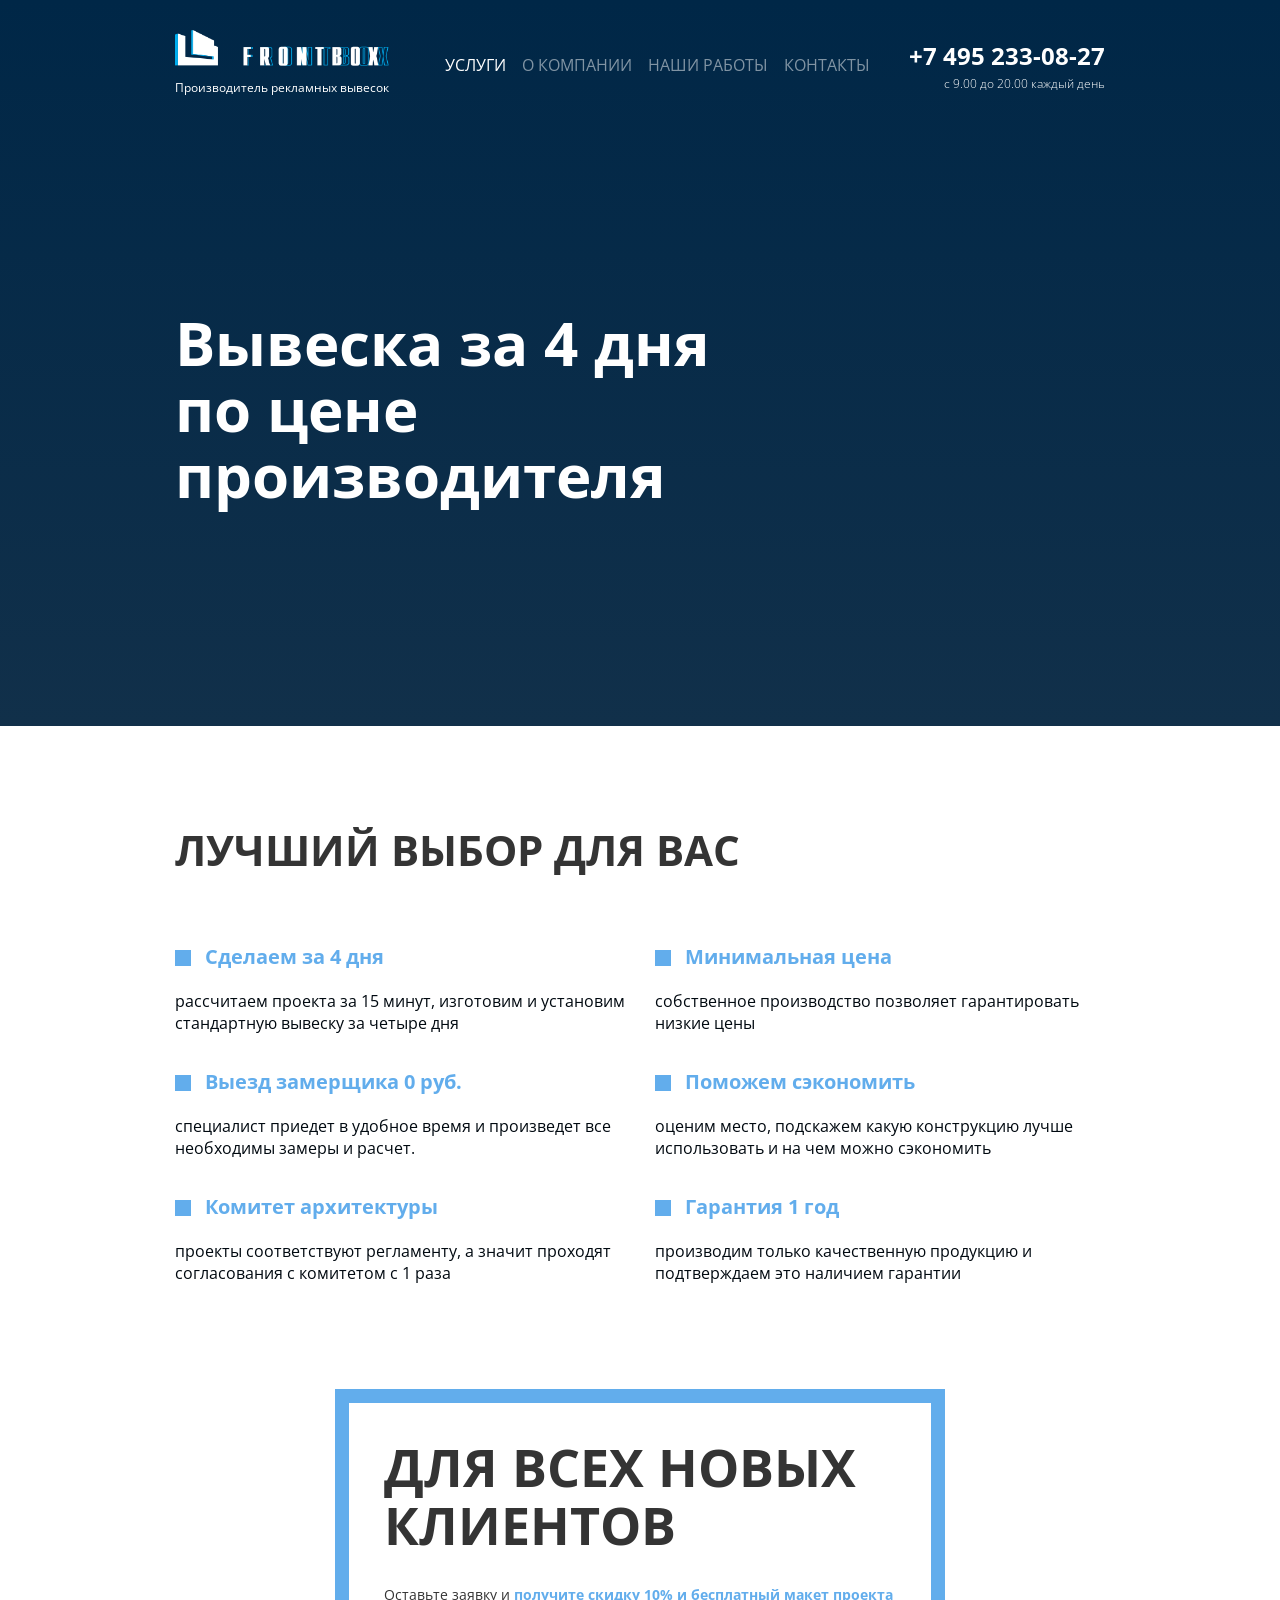
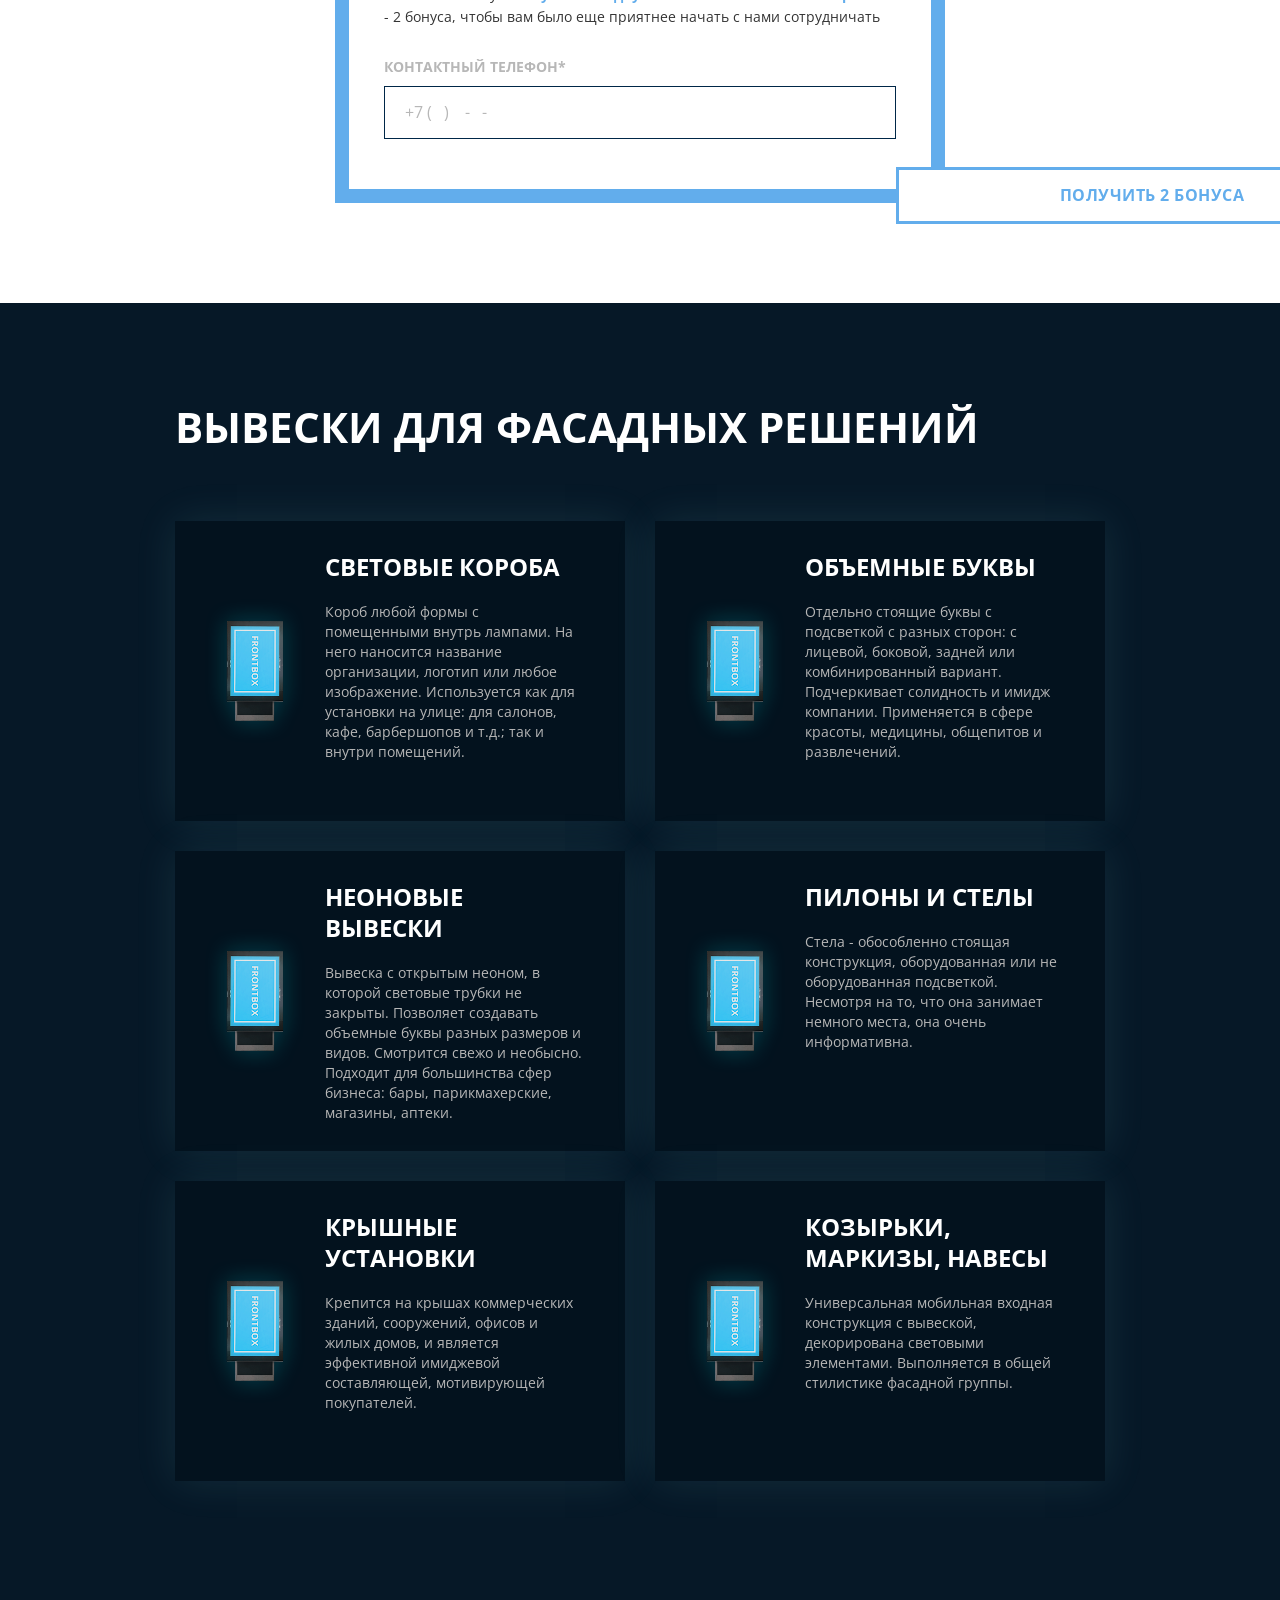
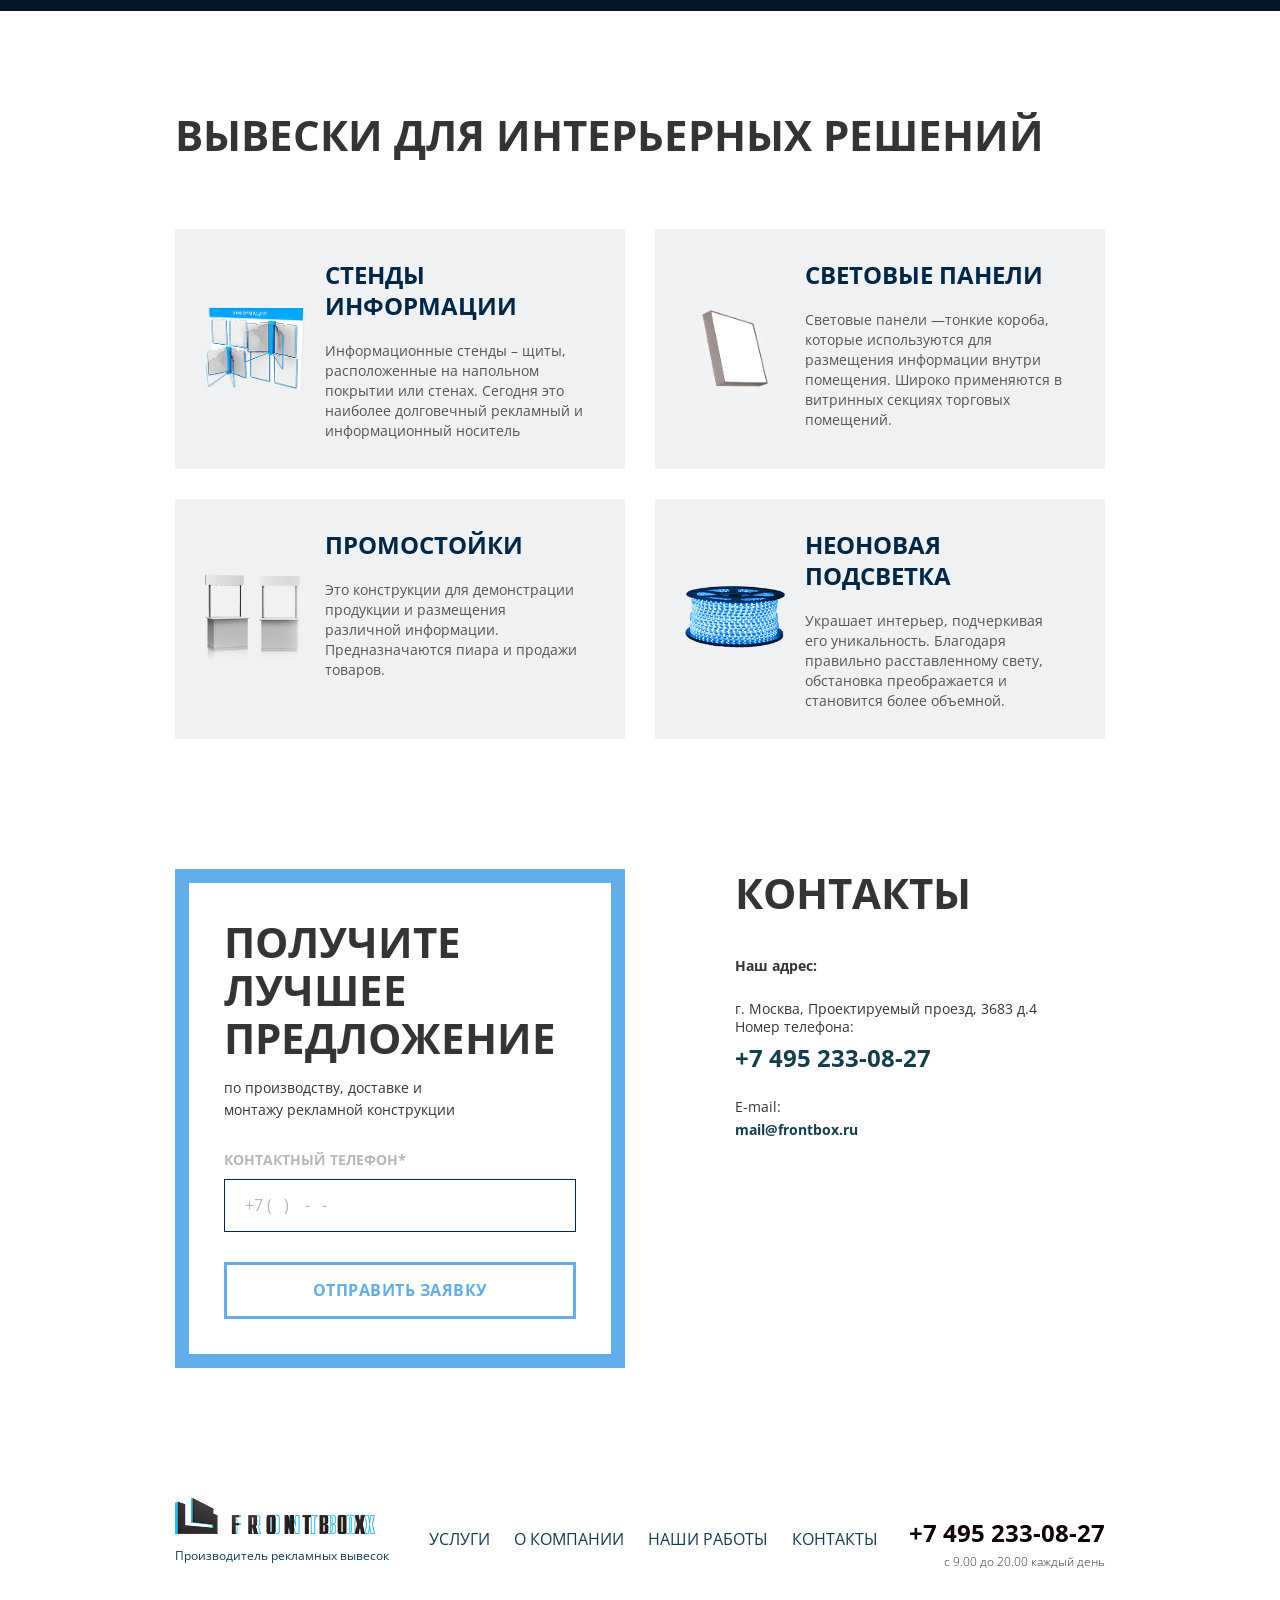
==== public/index.html @ 61e9df6b "adaptive index page" ====
<html lang="ru" dir="ltr">
  <head>
    <meta charset="UTF-8"/>
    <meta name="viewport" content="width=device-width, initial-scale=1.0"/>
    <meta http-equiv="X-UA-Compatible" content="ie=edge"/>
    <title>Frontbox</title>
    <link href="./css/style.min.css" rel="stylesheet"/>
  </head>
  <body class="index">
    <script src="./js/jquery.min.js"></script>
    <script src="./js/util.js"></script>
    <script src="./js/collapse.js"></script>
    <script src="./js/app.min.js"></script>
    <header class="header">
      <div class="container">
        <nav class="navbar navbar-expand-lg navbar-dark"><a class="navbar-brand" href="#">Производитель рекламных вывесок</a>
          <button class="navbar-toggler" type="button" data-toggle="collapse" data-target="#navbarSupportedContent" aria-controls="navbarSupportedContent" aria-expanded="false" aria-label="">
            <svg version="1.1" id="navbar" x="0px" y="0px" viewBox="0 0 512 512" style="enable-background:new 0 0 512 512;" xml:space="preserve">
              <g>
                <g>
                  <path d="M491.318,235.318H20.682C9.26,235.318,0,244.577,0,256s9.26,20.682,20.682,20.682h470.636c11.423,0,20.682-9.259,20.682-20.682C512,244.578,502.741,235.318,491.318,235.318z"></path>
                </g>
              </g>
              <g>
                <g>
                  <path d="M491.318,78.439H20.682C9.26,78.439,0,87.699,0,99.121c0,11.422,9.26,20.682,20.682,20.682h470.636c11.423,0,20.682-9.26,20.682-20.682C512,87.699,502.741,78.439,491.318,78.439z"></path>
                </g>
              </g>
              <g>
                <g>
                  <path d="M491.318,392.197H20.682C9.26,392.197,0,401.456,0,412.879s9.26,20.682,20.682,20.682h470.636c11.423,0,20.682-9.259,20.682-20.682S502.741,392.197,491.318,392.197z"></path>
                </g>
              </g>
            </svg>
          </button>
          <div class="collapse navbar-collapse" id="navbarSupportedContent">
            <ul class="navbar-nav m-auto">
              <li class="nav-item active"><a class="nav-link" href="#">Услуги</a></li>
              <li class="nav-item"><a class="nav-link" href="#">О компании</a></li>
              <li class="nav-item"><a class="nav-link" href="#">Наши работы</a></li>
              <li class="nav-item"><a class="nav-link" href="#">Контакты</a></li>
            </ul>
          </div>
          <div class="header__contact"><a class="phone" href="tel:+7 495 233-08-27">+7 495 233-08-27</a>
            <p class="phone-offer">с 9.00 до 20.00 каждый день</p>
          </div>
        </nav>
      </div>
    </header>
    <section class="content content_heading">
      <div class="container">
        <div class="row">
          <div class="col-xl-7 col-lg-8">
            <h1 class="heading heading_xl">Вывеска за 4 дня по&nbsp;цене производителя</h1>
          </div>
        </div>
      </div>
    </section>
    <section class="content">
      <div class="container">
        <div class="row justify-content-xl-between justify-content-lg-center">
          <div class="col-xl-7 margin-bottom margin-bottom-xl-none">
            <div class="row">
              <h2 class="heading heading_md text-uppercase col-xl-7 margin-bottom">Лучший выбор для вас</h2>
            </div>
            <div class="list row">
              <div class="list__item col-xl-6 col-md-6">
                <div class="list__title">Сделаем за 4 дня</div>
                <div class="list__offer">рассчитаем проекта за 15 минут, изготовим и установим стандартную вывеску за четыре дня</div>
              </div>
              <div class="list__item col-xl-6 col-md-6">
                <div class="list__title">Минимальная цена</div>
                <div class="list__offer">собственное производство позволяет гарантировать низкие цены</div>
              </div>
              <div class="list__item col-xl-6 col-md-6">
                <div class="list__title">Выезд замерщика 0 руб.</div>
                <div class="list__offer">специалист приедет в удобное время и произведет все необходимы замеры и расчет.</div>
              </div>
              <div class="list__item col-xl-6 col-md-6">
                <div class="list__title">Поможем сэкономить</div>
                <div class="list__offer">оценим место, подскажем какую конструкцию лучше использовать и на чем можно сэкономить</div>
              </div>
              <div class="list__item col-xl-6 col-md-6">
                <div class="list__title">Комитет архитектуры</div>
                <div class="list__offer">проекты соответствуют регламенту, а значит проходят согласования с комитетом с 1 раза</div>
              </div>
              <div class="list__item col-xl-6 col-md-6">
                <div class="list__title">Гарантия 1 год</div>
                <div class="list__offer">производим только качественную продукцию и подтверждаем это наличием гарантии</div>
              </div>
            </div>
          </div>
          <div class="col-xl-4 col-lg-8">
            <div class="form-content form-content_border form-content_btn-out">
              <div class="heading heading_lg text-uppercase">Для всех новых клиентов</div>
              <div class="offer offer_column small">Оставьте заявку и <span class="text-lightblue text-bold">получите скидку 10% и бесплатный макет проекта </span>- 2 бонуса, чтобы вам было еще приятнее начать с нами сотрудничать</div>
              <form class="form form_column" action="">
                <div class="form__label">Контактный телефон*</div>
                <input class="form__input" type="tel" placeholder="+7 (   )    -   -  "/>
                <button class="btn btn_border" type="submit">Получить 2 бонуса</button>
              </form>
            </div>
          </div>
        </div>
      </div>
    </section>
    <section class="content bg-dark">
      <div class="container">
        <h2 class="heading heading_md text-uppercase margin-bottom">Вывески для фасадных решений</h2>
        <div class="row">
          <div class="col-xl-6 col-lg-6 col-md-12 col-sm-6">
            <div class="service">
              <div class="service__title">СВЕТОВЫЕ КОРОБА</div>
              <div class="service__offer">Короб любой формы с помещенными внутрь лампами. На него наносится название организации, логотип или любое изображение. Используется как для установки на улице: для салонов, кафе, барбершопов и т.д.; так и внутри помещений.</div>
            </div>
          </div>
          <div class="col-xl-6 col-lg-6 col-md-12 col-sm-6">
            <div class="service">
              <div class="service__title">ОБЪЕМНЫЕ БУКВЫ</div>
              <div class="service__offer">Отдельно стоящие буквы с подсветкой с разных сторон: с лицевой, боковой, задней или комбинированный вариант. Подчеркивает солидность и имидж компании. Применяется в сфере красоты, медицины, общепитов и развлечений.</div>
            </div>
          </div>
          <div class="col-xl-6 col-lg-6 col-md-12 col-sm-6">
            <div class="service">
              <div class="service__title">НЕОНОВЫЕ ВЫВЕСКИ</div>
              <div class="service__offer">Вывеска с открытым неоном, в которой световые трубки не закрыты. Позволяет создавать объемные буквы разных размеров и видов.  Смотрится свежо и необысно. Подходит для большинства сфер бизнеса: бары, парикмахерские, магазины, аптеки.</div>
            </div>
          </div>
          <div class="col-xl-6 col-lg-6 col-md-12 col-sm-6">
            <div class="service">
              <div class="service__title">ПИЛОНЫ И СТЕЛЫ</div>
              <div class="service__offer">Стела - обособленно стоящая конструкция, оборудованная или не оборудованная подсветкой. Несмотря на то, что она занимает немного места, она очень информативна.</div>
            </div>
          </div>
          <div class="col-xl-6 col-lg-6 col-md-12 col-sm-6">
            <div class="service margin-bottom-xl-none">
              <div class="service__title">КРЫШНЫЕ УСТАНОВКИ</div>
              <div class="service__offer">Крепится на крышах коммерческих зданий, сооружений, офисов и жилых домов, и является эффективной имиджевой составляющей, мотивирующей покупателей.</div>
            </div>
          </div>
          <div class="col-xl-6 col-lg-6 col-md-12 col-sm-6">
            <div class="service last">
              <div class="service__title">КОЗЫРЬКИ, МАРКИЗЫ, НАВЕСЫ</div>
              <div class="service__offer">Универсальная мобильная входная конструкция с вывеской, декорирована световыми элементами. Выполняется в общей стилистике фасадной группы.</div>
            </div>
          </div>
        </div>
      </div>
    </section>
    <section class="content">
      <div class="container">
        <h2 class="heading heading_md text-uppercase margin-bottom">Вывески для интерьерных решений</h2>
        <div class="row">
          <div class="col-xl-6 col-lg-6 col-md-12 col-sm-6">
            <div class="service service_stend">
              <div class="service__title">СТЕНДЫ ИНФОРМАЦИИ</div>
              <div class="service__offer">Информационные стенды – щиты, расположенные на напольном покрытии или стенах. Сегодня это наиболее долговечный рекламный и информационный носитель</div>
            </div>
          </div>
          <div class="col-xl-6 col-lg-6 col-md-12 col-sm-6">
            <div class="service service_panel">
              <div class="service__title">СВЕТОВЫЕ ПАНЕЛИ</div>
              <div class="service__offer">Световые панели —тонкие короба, которые используются для размещения информации внутри помещения. Широко применяются в витринных секциях торговых помещений.</div>
            </div>
          </div>
          <div class="col-xl-6 col-lg-6 col-md-12 col-sm-6">
            <div class="service service_promo margin-bottom-xl-none">
              <div class="service__title">ПРОМОСТОЙКИ</div>
              <div class="service__offer">Это конструкции для демонстрации продукции и размещения различной информации. Предназначаются пиара и продажи товаров.</div>
            </div>
          </div>
          <div class="col-xl-6 col-lg-6 col-md-12 col-sm-6">
            <div class="service service_led last">
              <div class="service__title">НЕОНОВАЯ ПОДСВЕТКА</div>
              <div class="service__offer">Украшает интерьер, подчеркивая его уникальность. Благодаря правильно расставленному свету, обстановка преображается и становится более объемной.</div>
            </div>
          </div>
        </div>
      </div>
    </section>
    <section class="content contact">
      <div class="container">
        <div class="row justify-content-between">
          <div class="col-xl-7 col-lg-6">
            <div class="form-content form-content_border form-content_size">
              <div class="row align-items-center justify-content-between">
                <div class="col-xl-6">
                  <div class="heading heading_md text-uppercase">Получите лучшее предложение</div>
                  <div class="offer offer_row small">по производству, доставке и монтажу рекламной конcтрукции</div>
                </div>
                <div class="col-xl-5">
                  <form class="form form_row" action="">
                    <div class="form__label">Контактный телефон*</div>
                    <input class="form__input" type="tel" placeholder="+7 (   )    -   -  "/>
                    <button class="btn btn_border" type="submit">отправить заявку</button>
                  </form>
                </div>
              </div>
            </div>
          </div>
          <div class="col-xl-4 col-lg-5">
            <p class="heading heading_md text-uppercase">Контакты</p>
            <div class="address"> 
              <div class="address__title text-bold">Наш адрес:</div>
              <div class="address__place">г. Москва, Проектируемый проезд, 3683 д.4</div>
              <div class="address__title">Номер телефона:</div><a class="address__phone" href="tel:+7 495 233-08-27">+7 495 233-08-27</a>
              <div class="address__title">E-mail:</div><a class="address__mail" href="mailto:mail@frontbox.ru">mail@frontbox.ru</a>
            </div>
          </div>
        </div>
      </div>
    </section>
    <footer class="footer">
      <div class="container">
        <nav class="navbar"><a class="navbar-brand" href="#">Производитель рекламных вывесок</a>
          <ul class="navbar-nav">
            <li class="nav-item active"><a class="nav-link" href="#">Услуги</a></li>
            <li class="nav-item"><a class="nav-link" href="#">О компании</a></li>
            <li class="nav-item"><a class="nav-link" href="#">Наши работы</a></li>
            <li class="nav-item"><a class="nav-link" href="#">Контакты</a></li>
          </ul>
          <div class="my-2 my-lg-0"><a class="phone" href="tel:+7 495 233-08-27">+7 495 233-08-27</a>
            <p class="phone-offer">с 9.00 до 20.00 каждый день</p>
          </div>
        </nav>
      </div>
    </footer>
  </body>
</html>
---- public/css/style.min.css ----
@import url(https://fonts.googleapis.com/css?family=Open+Sans:300,400,600,700,800&Exo+2:100,300,400,500,700&subset=cyrillic);.flex-column,.flex-row{-webkit-box-orient:horizontal!important;-webkit-box-direction:normal!important;-ms-flex-direction:row!important;flex-direction:row!important}.flex-column{-webkit-box-orient:vertical!important;-ms-flex-direction:column!important;flex-direction:column!important}.flex-column-reverse,.flex-row-reverse{-webkit-box-orient:horizontal!important;-webkit-box-direction:reverse!important;-ms-flex-direction:row-reverse!important;flex-direction:row-reverse!important}.flex-column-reverse{-webkit-box-orient:vertical!important;-ms-flex-direction:column-reverse!important;flex-direction:column-reverse!important}.flex-wrap{-ms-flex-wrap:wrap!important;flex-wrap:wrap!important}.flex-nowrap{-ms-flex-wrap:nowrap!important;flex-wrap:nowrap!important}.flex-wrap-reverse{-ms-flex-wrap:wrap-reverse!important;flex-wrap:wrap-reverse!important}.flex-fill{-webkit-box-flex:1!important;-ms-flex:1 1 auto!important;flex:1 1 auto!important}.flex-grow-0{-webkit-box-flex:0!important;-ms-flex-positive:0!important;flex-grow:0!important}.flex-grow-1{-webkit-box-flex:1!important;-ms-flex-positive:1!important;flex-grow:1!important}.flex-shrink-0{-ms-flex-negative:0!important;flex-shrink:0!important}.flex-shrink-1{-ms-flex-negative:1!important;flex-shrink:1!important}.justify-content-start{-webkit-box-pack:start!important;-ms-flex-pack:start!important;justify-content:flex-start!important}.justify-content-end{-webkit-box-pack:end!important;-ms-flex-pack:end!important;justify-content:flex-end!important}.justify-content-center{-webkit-box-pack:center!important;-ms-flex-pack:center!important;justify-content:center!important}.justify-content-between{-webkit-box-pack:justify!important;-ms-flex-pack:justify!important;justify-content:space-between!important}.justify-content-around{-ms-flex-pack:distribute!important;justify-content:space-around!important}.align-items-start{-webkit-box-align:start!important;-ms-flex-align:start!important;align-items:flex-start!important}.align-items-end{-webkit-box-align:end!important;-ms-flex-align:end!important;align-items:flex-end!important}.align-items-center{-webkit-box-align:center!important;-ms-flex-align:center!important;align-items:center!important}.align-items-baseline{-webkit-box-align:baseline!important;-ms-flex-align:baseline!important;align-items:baseline!important}.align-items-stretch{-webkit-box-align:stretch!important;-ms-flex-align:stretch!important;align-items:stretch!important}.align-content-start{-ms-flex-line-pack:start!important;align-content:flex-start!important}.align-content-end{-ms-flex-line-pack:end!important;align-content:flex-end!important}.align-content-center{-ms-flex-line-pack:center!important;align-content:center!important}.align-content-between{-ms-flex-line-pack:justify!important;align-content:space-between!important}.align-content-around{-ms-flex-line-pack:distribute!important;align-content:space-around!important}.align-content-stretch{-ms-flex-line-pack:stretch!important;align-content:stretch!important}.align-self-auto{-ms-flex-item-align:auto!important;align-self:auto!important}.align-self-start{-ms-flex-item-align:start!important;align-self:flex-start!important}.align-self-end{-ms-flex-item-align:end!important;align-self:flex-end!important}.align-self-center{-ms-flex-item-align:center!important;align-self:center!important}.align-self-baseline{-ms-flex-item-align:baseline!important;align-self:baseline!important}.align-self-stretch{-ms-flex-item-align:stretch!important;align-self:stretch!important}@media (min-width:576px){.flex-sm-column,.flex-sm-row{-webkit-box-orient:horizontal!important;-webkit-box-direction:normal!important;-ms-flex-direction:row!important;flex-direction:row!important}.flex-sm-column{-webkit-box-orient:vertical!important;-ms-flex-direction:column!important;flex-direction:column!important}.flex-sm-column-reverse,.flex-sm-row-reverse{-webkit-box-orient:horizontal!important;-webkit-box-direction:reverse!important;-ms-flex-direction:row-reverse!important;flex-direction:row-reverse!important}.flex-sm-column-reverse{-webkit-box-orient:vertical!important;-ms-flex-direction:column-reverse!important;flex-direction:column-reverse!important}.flex-sm-wrap{-ms-flex-wrap:wrap!important;flex-wrap:wrap!important}.flex-sm-nowrap{-ms-flex-wrap:nowrap!important;flex-wrap:nowrap!important}.flex-sm-wrap-reverse{-ms-flex-wrap:wrap-reverse!important;flex-wrap:wrap-reverse!important}.flex-sm-fill{-webkit-box-flex:1!important;-ms-flex:1 1 auto!important;flex:1 1 auto!important}.flex-sm-grow-0{-webkit-box-flex:0!important;-ms-flex-positive:0!important;flex-grow:0!important}.flex-sm-grow-1{-webkit-box-flex:1!important;-ms-flex-positive:1!important;flex-grow:1!important}.flex-sm-shrink-0{-ms-flex-negative:0!important;flex-shrink:0!important}.flex-sm-shrink-1{-ms-flex-negative:1!important;flex-shrink:1!important}.justify-content-sm-start{-webkit-box-pack:start!important;-ms-flex-pack:start!important;justify-content:flex-start!important}.justify-content-sm-end{-webkit-box-pack:end!important;-ms-flex-pack:end!important;justify-content:flex-end!important}.justify-content-sm-center{-webkit-box-pack:center!important;-ms-flex-pack:center!important;justify-content:center!important}.justify-content-sm-between{-webkit-box-pack:justify!important;-ms-flex-pack:justify!important;justify-content:space-between!important}.justify-content-sm-around{-ms-flex-pack:distribute!important;justify-content:space-around!important}.align-items-sm-start{-webkit-box-align:start!important;-ms-flex-align:start!important;align-items:flex-start!important}.align-items-sm-end{-webkit-box-align:end!important;-ms-flex-align:end!important;align-items:flex-end!important}.align-items-sm-center{-webkit-box-align:center!important;-ms-flex-align:center!important;align-items:center!important}.align-items-sm-baseline{-webkit-box-align:baseline!important;-ms-flex-align:baseline!important;align-items:baseline!important}.align-items-sm-stretch{-webkit-box-align:stretch!important;-ms-flex-align:stretch!important;align-items:stretch!important}.align-content-sm-start{-ms-flex-line-pack:start!important;align-content:flex-start!important}.align-content-sm-end{-ms-flex-line-pack:end!important;align-content:flex-end!important}.align-content-sm-center{-ms-flex-line-pack:center!important;align-content:center!important}.align-content-sm-between{-ms-flex-line-pack:justify!important;align-content:space-between!important}.align-content-sm-around{-ms-flex-line-pack:distribute!important;align-content:space-around!important}.align-content-sm-stretch{-ms-flex-line-pack:stretch!important;align-content:stretch!important}.align-self-sm-auto{-ms-flex-item-align:auto!important;align-self:auto!important}.align-self-sm-start{-ms-flex-item-align:start!important;align-self:flex-start!important}.align-self-sm-end{-ms-flex-item-align:end!important;align-self:flex-end!important}.align-self-sm-center{-ms-flex-item-align:center!important;align-self:center!important}.align-self-sm-baseline{-ms-flex-item-align:baseline!important;align-self:baseline!important}.align-self-sm-stretch{-ms-flex-item-align:stretch!important;align-self:stretch!important}}@media (min-width:768px){.flex-md-column,.flex-md-row{-webkit-box-orient:horizontal!important;-webkit-box-direction:normal!important;-ms-flex-direction:row!important;flex-direction:row!important}.flex-md-column{-webkit-box-orient:vertical!important;-ms-flex-direction:column!important;flex-direction:column!important}.flex-md-column-reverse,.flex-md-row-reverse{-webkit-box-orient:horizontal!important;-webkit-box-direction:reverse!important;-ms-flex-direction:row-reverse!important;flex-direction:row-reverse!important}.flex-md-column-reverse{-webkit-box-orient:vertical!important;-ms-flex-direction:column-reverse!important;flex-direction:column-reverse!important}.flex-md-wrap{-ms-flex-wrap:wrap!important;flex-wrap:wrap!important}.flex-md-nowrap{-ms-flex-wrap:nowrap!important;flex-wrap:nowrap!important}.flex-md-wrap-reverse{-ms-flex-wrap:wrap-reverse!important;flex-wrap:wrap-reverse!important}.flex-md-fill{-webkit-box-flex:1!important;-ms-flex:1 1 auto!important;flex:1 1 auto!important}.flex-md-grow-0{-webkit-box-flex:0!important;-ms-flex-positive:0!important;flex-grow:0!important}.flex-md-grow-1{-webkit-box-flex:1!important;-ms-flex-positive:1!important;flex-grow:1!important}.flex-md-shrink-0{-ms-flex-negative:0!important;flex-shrink:0!important}.flex-md-shrink-1{-ms-flex-negative:1!important;flex-shrink:1!important}.justify-content-md-start{-webkit-box-pack:start!important;-ms-flex-pack:start!important;justify-content:flex-start!important}.justify-content-md-end{-webkit-box-pack:end!important;-ms-flex-pack:end!important;justify-content:flex-end!important}.justify-content-md-center{-webkit-box-pack:center!important;-ms-flex-pack:center!important;justify-content:center!important}.justify-content-md-between{-webkit-box-pack:justify!important;-ms-flex-pack:justify!important;justify-content:space-between!important}.justify-content-md-around{-ms-flex-pack:distribute!important;justify-content:space-around!important}.align-items-md-start{-webkit-box-align:start!important;-ms-flex-align:start!important;align-items:flex-start!important}.align-items-md-end{-webkit-box-align:end!important;-ms-flex-align:end!important;align-items:flex-end!important}.align-items-md-center{-webkit-box-align:center!important;-ms-flex-align:center!important;align-items:center!important}.align-items-md-baseline{-webkit-box-align:baseline!important;-ms-flex-align:baseline!important;align-items:baseline!important}.align-items-md-stretch{-webkit-box-align:stretch!important;-ms-flex-align:stretch!important;align-items:stretch!important}.align-content-md-start{-ms-flex-line-pack:start!important;align-content:flex-start!important}.align-content-md-end{-ms-flex-line-pack:end!important;align-content:flex-end!important}.align-content-md-center{-ms-flex-line-pack:center!important;align-content:center!important}.align-content-md-between{-ms-flex-line-pack:justify!important;align-content:space-between!important}.align-content-md-around{-ms-flex-line-pack:distribute!important;align-content:space-around!important}.align-content-md-stretch{-ms-flex-line-pack:stretch!important;align-content:stretch!important}.align-self-md-auto{-ms-flex-item-align:auto!important;align-self:auto!important}.align-self-md-start{-ms-flex-item-align:start!important;align-self:flex-start!important}.align-self-md-end{-ms-flex-item-align:end!important;align-self:flex-end!important}.align-self-md-center{-ms-flex-item-align:center!important;align-self:center!important}.align-self-md-baseline{-ms-flex-item-align:baseline!important;align-self:baseline!important}.align-self-md-stretch{-ms-flex-item-align:stretch!important;align-self:stretch!important}}@media (min-width:992px){.flex-lg-column,.flex-lg-row{-webkit-box-orient:horizontal!important;-webkit-box-direction:normal!important;-ms-flex-direction:row!important;flex-direction:row!important}.flex-lg-column{-webkit-box-orient:vertical!important;-ms-flex-direction:column!important;flex-direction:column!important}.flex-lg-column-reverse,.flex-lg-row-reverse{-webkit-box-orient:horizontal!important;-webkit-box-direction:reverse!important;-ms-flex-direction:row-reverse!important;flex-direction:row-reverse!important}.flex-lg-column-reverse{-webkit-box-orient:vertical!important;-ms-flex-direction:column-reverse!important;flex-direction:column-reverse!important}.flex-lg-wrap{-ms-flex-wrap:wrap!important;flex-wrap:wrap!important}.flex-lg-nowrap{-ms-flex-wrap:nowrap!important;flex-wrap:nowrap!important}.flex-lg-wrap-reverse{-ms-flex-wrap:wrap-reverse!important;flex-wrap:wrap-reverse!important}.flex-lg-fill{-webkit-box-flex:1!important;-ms-flex:1 1 auto!important;flex:1 1 auto!important}.flex-lg-grow-0{-webkit-box-flex:0!important;-ms-flex-positive:0!important;flex-grow:0!important}.flex-lg-grow-1{-webkit-box-flex:1!important;-ms-flex-positive:1!important;flex-grow:1!important}.flex-lg-shrink-0{-ms-flex-negative:0!important;flex-shrink:0!important}.flex-lg-shrink-1{-ms-flex-negative:1!important;flex-shrink:1!important}.justify-content-lg-start{-webkit-box-pack:start!important;-ms-flex-pack:start!important;justify-content:flex-start!important}.justify-content-lg-end{-webkit-box-pack:end!important;-ms-flex-pack:end!important;justify-content:flex-end!important}.justify-content-lg-center{-webkit-box-pack:center!important;-ms-flex-pack:center!important;justify-content:center!important}.justify-content-lg-between{-webkit-box-pack:justify!important;-ms-flex-pack:justify!important;justify-content:space-between!important}.justify-content-lg-around{-ms-flex-pack:distribute!important;justify-content:space-around!important}.align-items-lg-start{-webkit-box-align:start!important;-ms-flex-align:start!important;align-items:flex-start!important}.align-items-lg-end{-webkit-box-align:end!important;-ms-flex-align:end!important;align-items:flex-end!important}.align-items-lg-center{-webkit-box-align:center!important;-ms-flex-align:center!important;align-items:center!important}.align-items-lg-baseline{-webkit-box-align:baseline!important;-ms-flex-align:baseline!important;align-items:baseline!important}.align-items-lg-stretch{-webkit-box-align:stretch!important;-ms-flex-align:stretch!important;align-items:stretch!important}.align-content-lg-start{-ms-flex-line-pack:start!important;align-content:flex-start!important}.align-content-lg-end{-ms-flex-line-pack:end!important;align-content:flex-end!important}.align-content-lg-center{-ms-flex-line-pack:center!important;align-content:center!important}.align-content-lg-between{-ms-flex-line-pack:justify!important;align-content:space-between!important}.align-content-lg-around{-ms-flex-line-pack:distribute!important;align-content:space-around!important}.align-content-lg-stretch{-ms-flex-line-pack:stretch!important;align-content:stretch!important}.align-self-lg-auto{-ms-flex-item-align:auto!important;align-self:auto!important}.align-self-lg-start{-ms-flex-item-align:start!important;align-self:flex-start!important}.align-self-lg-end{-ms-flex-item-align:end!important;align-self:flex-end!important}.align-self-lg-center{-ms-flex-item-align:center!important;align-self:center!important}.align-self-lg-baseline{-ms-flex-item-align:baseline!important;align-self:baseline!important}.align-self-lg-stretch{-ms-flex-item-align:stretch!important;align-self:stretch!important}}@media (min-width:1400px){.flex-xl-column,.flex-xl-row{-webkit-box-orient:horizontal!important;-webkit-box-direction:normal!important;-ms-flex-direction:row!important;flex-direction:row!important}.flex-xl-column{-webkit-box-orient:vertical!important;-ms-flex-direction:column!important;flex-direction:column!important}.flex-xl-column-reverse,.flex-xl-row-reverse{-webkit-box-orient:horizontal!important;-webkit-box-direction:reverse!important;-ms-flex-direction:row-reverse!important;flex-direction:row-reverse!important}.flex-xl-column-reverse{-webkit-box-orient:vertical!important;-ms-flex-direction:column-reverse!important;flex-direction:column-reverse!important}.flex-xl-wrap{-ms-flex-wrap:wrap!important;flex-wrap:wrap!important}.flex-xl-nowrap{-ms-flex-wrap:nowrap!important;flex-wrap:nowrap!important}.flex-xl-wrap-reverse{-ms-flex-wrap:wrap-reverse!important;flex-wrap:wrap-reverse!important}.flex-xl-fill{-webkit-box-flex:1!important;-ms-flex:1 1 auto!important;flex:1 1 auto!important}.flex-xl-grow-0{-webkit-box-flex:0!important;-ms-flex-positive:0!important;flex-grow:0!important}.flex-xl-grow-1{-webkit-box-flex:1!important;-ms-flex-positive:1!important;flex-grow:1!important}.flex-xl-shrink-0{-ms-flex-negative:0!important;flex-shrink:0!important}.flex-xl-shrink-1{-ms-flex-negative:1!important;flex-shrink:1!important}.justify-content-xl-start{-webkit-box-pack:start!important;-ms-flex-pack:start!important;justify-content:flex-start!important}.justify-content-xl-end{-webkit-box-pack:end!important;-ms-flex-pack:end!important;justify-content:flex-end!important}.justify-content-xl-center{-webkit-box-pack:center!important;-ms-flex-pack:center!important;justify-content:center!important}.justify-content-xl-between{-webkit-box-pack:justify!important;-ms-flex-pack:justify!important;justify-content:space-between!important}.justify-content-xl-around{-ms-flex-pack:distribute!important;justify-content:space-around!important}.align-items-xl-start{-webkit-box-align:start!important;-ms-flex-align:start!important;align-items:flex-start!important}.align-items-xl-end{-webkit-box-align:end!important;-ms-flex-align:end!important;align-items:flex-end!important}.align-items-xl-center{-webkit-box-align:center!important;-ms-flex-align:center!important;align-items:center!important}.align-items-xl-baseline{-webkit-box-align:baseline!important;-ms-flex-align:baseline!important;align-items:baseline!important}.align-items-xl-stretch{-webkit-box-align:stretch!important;-ms-flex-align:stretch!important;align-items:stretch!important}.align-content-xl-start{-ms-flex-line-pack:start!important;align-content:flex-start!important}.align-content-xl-end{-ms-flex-line-pack:end!important;align-content:flex-end!important}.align-content-xl-center{-ms-flex-line-pack:center!important;align-content:center!important}.align-content-xl-between{-ms-flex-line-pack:justify!important;align-content:space-between!important}.align-content-xl-around{-ms-flex-line-pack:distribute!important;align-content:space-around!important}.align-content-xl-stretch{-ms-flex-line-pack:stretch!important;align-content:stretch!important}.align-self-xl-auto{-ms-flex-item-align:auto!important;align-self:auto!important}.align-self-xl-start{-ms-flex-item-align:start!important;align-self:flex-start!important}.align-self-xl-end{-ms-flex-item-align:end!important;align-self:flex-end!important}.align-self-xl-center{-ms-flex-item-align:center!important;align-self:center!important}.align-self-xl-baseline{-ms-flex-item-align:baseline!important;align-self:baseline!important}.align-self-xl-stretch{-ms-flex-item-align:stretch!important;align-self:stretch!important}}.container{width:100%;padding-right:15px;padding-left:15px;margin-right:auto;margin-left:auto}@media (min-width:576px){.container{max-width:540px}}@media (min-width:768px){.container{max-width:720px}}@media (min-width:992px){.container{max-width:960px}}@media (min-width:1400px){.container{max-width:1380px}}.container-fluid{width:100%;padding-right:15px;padding-left:15px;margin-right:auto;margin-left:auto}.row{display:-webkit-box;display:-ms-flexbox;display:flex;-ms-flex-wrap:wrap;flex-wrap:wrap;margin-right:-15px;margin-left:-15px}.no-gutters{margin-right:0;margin-left:0}.no-gutters>.col,.no-gutters>[class*=col-]{padding-right:0;padding-left:0}.col,.col-1,.col-10,.col-11,.col-12,.col-2,.col-3,.col-4,.col-5,.col-6,.col-7,.col-8,.col-9{position:relative;width:100%;padding-right:15px;padding-left:15px}.col-auto{position:relative;padding-right:15px;padding-left:15px}.col-lg,.col-lg-1,.col-lg-10,.col-lg-11,.col-lg-12,.col-lg-2,.col-lg-3,.col-lg-4,.col-lg-5,.col-lg-6,.col-lg-7,.col-lg-8,.col-lg-9,.col-lg-auto,.col-md,.col-md-1,.col-md-10,.col-md-11,.col-md-12,.col-md-2,.col-md-3,.col-md-4,.col-md-5,.col-md-6,.col-md-7,.col-md-8,.col-md-9,.col-md-auto,.col-sm,.col-sm-1,.col-sm-10,.col-sm-11,.col-sm-12,.col-sm-2,.col-sm-3,.col-sm-4,.col-sm-5,.col-sm-6,.col-sm-7,.col-sm-8,.col-sm-9,.col-sm-auto,.col-xl,.col-xl-1,.col-xl-10,.col-xl-11,.col-xl-12,.col-xl-2,.col-xl-3,.col-xl-4,.col-xl-5,.col-xl-6,.col-xl-7,.col-xl-8,.col-xl-9,.col-xl-auto{position:relative;width:100%;padding-right:15px;padding-left:15px}.col{-ms-flex-preferred-size:0;flex-basis:0;-webkit-box-flex:1;-ms-flex-positive:1;flex-grow:1;max-width:100%}.col-auto{-webkit-box-flex:0;-ms-flex:0 0 auto;flex:0 0 auto;width:auto;max-width:100%}.col-1,.col-2,.col-3{-webkit-box-flex:0;-ms-flex:0 0 8.33333%;flex:0 0 8.33333%;max-width:8.33333%}.col-2,.col-3{-ms-flex:0 0 16.66667%;flex:0 0 16.66667%;max-width:16.66667%}.col-3{-ms-flex:0 0 25%;flex:0 0 25%;max-width:25%}.col-4,.col-5,.col-6{-webkit-box-flex:0;-ms-flex:0 0 33.33333%;flex:0 0 33.33333%;max-width:33.33333%}.col-5,.col-6{-ms-flex:0 0 41.66667%;flex:0 0 41.66667%;max-width:41.66667%}.col-6{-ms-flex:0 0 50%;flex:0 0 50%;max-width:50%}.col-7,.col-8,.col-9{-webkit-box-flex:0;-ms-flex:0 0 58.33333%;flex:0 0 58.33333%;max-width:58.33333%}.col-8,.col-9{-ms-flex:0 0 66.66667%;flex:0 0 66.66667%;max-width:66.66667%}.col-9{-ms-flex:0 0 75%;flex:0 0 75%;max-width:75%}.col-10,.col-11,.col-12{-webkit-box-flex:0;-ms-flex:0 0 83.33333%;flex:0 0 83.33333%;max-width:83.33333%}.col-11,.col-12{-ms-flex:0 0 91.66667%;flex:0 0 91.66667%;max-width:91.66667%}.col-12{-ms-flex:0 0 100%;flex:0 0 100%;max-width:100%}.order-first{-webkit-box-ordinal-group:0;-ms-flex-order:-1;order:-1}.order-last{-webkit-box-ordinal-group:14;-ms-flex-order:13;order:13}.order-0{-webkit-box-ordinal-group:1;-ms-flex-order:0;order:0}.order-1{-webkit-box-ordinal-group:2;-ms-flex-order:1;order:1}.order-2{-webkit-box-ordinal-group:3;-ms-flex-order:2;order:2}.order-3{-webkit-box-ordinal-group:4;-ms-flex-order:3;order:3}.order-4{-webkit-box-ordinal-group:5;-ms-flex-order:4;order:4}.order-5{-webkit-box-ordinal-group:6;-ms-flex-order:5;order:5}.order-6{-webkit-box-ordinal-group:7;-ms-flex-order:6;order:6}.order-7{-webkit-box-ordinal-group:8;-ms-flex-order:7;order:7}.order-8{-webkit-box-ordinal-group:9;-ms-flex-order:8;order:8}.order-9{-webkit-box-ordinal-group:10;-ms-flex-order:9;order:9}.order-10{-webkit-box-ordinal-group:11;-ms-flex-order:10;order:10}.order-11{-webkit-box-ordinal-group:12;-ms-flex-order:11;order:11}.order-12{-webkit-box-ordinal-group:13;-ms-flex-order:12;order:12}.offset-1{margin-left:8.33333%}.offset-2{margin-left:16.66667%}.offset-3{margin-left:25%}.offset-4{margin-left:33.33333%}.offset-5{margin-left:41.66667%}.offset-6{margin-left:50%}.offset-7{margin-left:58.33333%}.offset-8{margin-left:66.66667%}.offset-9{margin-left:75%}.offset-10{margin-left:83.33333%}.offset-11{margin-left:91.66667%}@media (min-width:576px){.col-sm{-ms-flex-preferred-size:0;flex-basis:0;-webkit-box-flex:1;-ms-flex-positive:1;flex-grow:1;max-width:100%}.col-sm-auto{-webkit-box-flex:0;-ms-flex:0 0 auto;flex:0 0 auto;width:auto;max-width:100%}.col-sm-1,.col-sm-2{-webkit-box-flex:0;-ms-flex:0 0 8.33333%;flex:0 0 8.33333%;max-width:8.33333%}.col-sm-2{-ms-flex:0 0 16.66667%;flex:0 0 16.66667%;max-width:16.66667%}.col-sm-3,.col-sm-4{-webkit-box-flex:0;-ms-flex:0 0 25%;flex:0 0 25%;max-width:25%}.col-sm-4{-ms-flex:0 0 33.33333%;flex:0 0 33.33333%;max-width:33.33333%}.col-sm-5,.col-sm-6{-webkit-box-flex:0;-ms-flex:0 0 41.66667%;flex:0 0 41.66667%;max-width:41.66667%}.col-sm-6{-ms-flex:0 0 50%;flex:0 0 50%;max-width:50%}.col-sm-7,.col-sm-8{-webkit-box-flex:0;-ms-flex:0 0 58.33333%;flex:0 0 58.33333%;max-width:58.33333%}.col-sm-8{-ms-flex:0 0 66.66667%;flex:0 0 66.66667%;max-width:66.66667%}.col-sm-10,.col-sm-9{-webkit-box-flex:0;-ms-flex:0 0 75%;flex:0 0 75%;max-width:75%}.col-sm-10{-ms-flex:0 0 83.33333%;flex:0 0 83.33333%;max-width:83.33333%}.col-sm-11,.col-sm-12{-webkit-box-flex:0;-ms-flex:0 0 91.66667%;flex:0 0 91.66667%;max-width:91.66667%}.col-sm-12{-ms-flex:0 0 100%;flex:0 0 100%;max-width:100%}.order-sm-first{-webkit-box-ordinal-group:0;-ms-flex-order:-1;order:-1}.order-sm-last{-webkit-box-ordinal-group:14;-ms-flex-order:13;order:13}.order-sm-0{-webkit-box-ordinal-group:1;-ms-flex-order:0;order:0}.order-sm-1{-webkit-box-ordinal-group:2;-ms-flex-order:1;order:1}.order-sm-2{-webkit-box-ordinal-group:3;-ms-flex-order:2;order:2}.order-sm-3{-webkit-box-ordinal-group:4;-ms-flex-order:3;order:3}.order-sm-4{-webkit-box-ordinal-group:5;-ms-flex-order:4;order:4}.order-sm-5{-webkit-box-ordinal-group:6;-ms-flex-order:5;order:5}.order-sm-6{-webkit-box-ordinal-group:7;-ms-flex-order:6;order:6}.order-sm-7{-webkit-box-ordinal-group:8;-ms-flex-order:7;order:7}.order-sm-8{-webkit-box-ordinal-group:9;-ms-flex-order:8;order:8}.order-sm-9{-webkit-box-ordinal-group:10;-ms-flex-order:9;order:9}.order-sm-10{-webkit-box-ordinal-group:11;-ms-flex-order:10;order:10}.order-sm-11{-webkit-box-ordinal-group:12;-ms-flex-order:11;order:11}.order-sm-12{-webkit-box-ordinal-group:13;-ms-flex-order:12;order:12}.offset-sm-0{margin-left:0}.offset-sm-1{margin-left:8.33333%}.offset-sm-2{margin-left:16.66667%}.offset-sm-3{margin-left:25%}.offset-sm-4{margin-left:33.33333%}.offset-sm-5{margin-left:41.66667%}.offset-sm-6{margin-left:50%}.offset-sm-7{margin-left:58.33333%}.offset-sm-8{margin-left:66.66667%}.offset-sm-9{margin-left:75%}.offset-sm-10{margin-left:83.33333%}.offset-sm-11{margin-left:91.66667%}}@media (min-width:768px){.col-md{-ms-flex-preferred-size:0;flex-basis:0;-webkit-box-flex:1;-ms-flex-positive:1;flex-grow:1;max-width:100%}.col-md-auto{-webkit-box-flex:0;-ms-flex:0 0 auto;flex:0 0 auto;width:auto;max-width:100%}.col-md-1,.col-md-2{-webkit-box-flex:0;-ms-flex:0 0 8.33333%;flex:0 0 8.33333%;max-width:8.33333%}.col-md-2{-ms-flex:0 0 16.66667%;flex:0 0 16.66667%;max-width:16.66667%}.col-md-3,.col-md-4{-webkit-box-flex:0;-ms-flex:0 0 25%;flex:0 0 25%;max-width:25%}.col-md-4{-ms-flex:0 0 33.33333%;flex:0 0 33.33333%;max-width:33.33333%}.col-md-5,.col-md-6{-webkit-box-flex:0;-ms-flex:0 0 41.66667%;flex:0 0 41.66667%;max-width:41.66667%}.col-md-6{-ms-flex:0 0 50%;flex:0 0 50%;max-width:50%}.col-md-7,.col-md-8{-webkit-box-flex:0;-ms-flex:0 0 58.33333%;flex:0 0 58.33333%;max-width:58.33333%}.col-md-8{-ms-flex:0 0 66.66667%;flex:0 0 66.66667%;max-width:66.66667%}.col-md-10,.col-md-9{-webkit-box-flex:0;-ms-flex:0 0 75%;flex:0 0 75%;max-width:75%}.col-md-10{-ms-flex:0 0 83.33333%;flex:0 0 83.33333%;max-width:83.33333%}.col-md-11,.col-md-12{-webkit-box-flex:0;-ms-flex:0 0 91.66667%;flex:0 0 91.66667%;max-width:91.66667%}.col-md-12{-ms-flex:0 0 100%;flex:0 0 100%;max-width:100%}.order-md-first{-webkit-box-ordinal-group:0;-ms-flex-order:-1;order:-1}.order-md-last{-webkit-box-ordinal-group:14;-ms-flex-order:13;order:13}.order-md-0{-webkit-box-ordinal-group:1;-ms-flex-order:0;order:0}.order-md-1{-webkit-box-ordinal-group:2;-ms-flex-order:1;order:1}.order-md-2{-webkit-box-ordinal-group:3;-ms-flex-order:2;order:2}.order-md-3{-webkit-box-ordinal-group:4;-ms-flex-order:3;order:3}.order-md-4{-webkit-box-ordinal-group:5;-ms-flex-order:4;order:4}.order-md-5{-webkit-box-ordinal-group:6;-ms-flex-order:5;order:5}.order-md-6{-webkit-box-ordinal-group:7;-ms-flex-order:6;order:6}.order-md-7{-webkit-box-ordinal-group:8;-ms-flex-order:7;order:7}.order-md-8{-webkit-box-ordinal-group:9;-ms-flex-order:8;order:8}.order-md-9{-webkit-box-ordinal-group:10;-ms-flex-order:9;order:9}.order-md-10{-webkit-box-ordinal-group:11;-ms-flex-order:10;order:10}.order-md-11{-webkit-box-ordinal-group:12;-ms-flex-order:11;order:11}.order-md-12{-webkit-box-ordinal-group:13;-ms-flex-order:12;order:12}.offset-md-0{margin-left:0}.offset-md-1{margin-left:8.33333%}.offset-md-2{margin-left:16.66667%}.offset-md-3{margin-left:25%}.offset-md-4{margin-left:33.33333%}.offset-md-5{margin-left:41.66667%}.offset-md-6{margin-left:50%}.offset-md-7{margin-left:58.33333%}.offset-md-8{margin-left:66.66667%}.offset-md-9{margin-left:75%}.offset-md-10{margin-left:83.33333%}.offset-md-11{margin-left:91.66667%}}@media (min-width:992px){.col-lg{-ms-flex-preferred-size:0;flex-basis:0;-webkit-box-flex:1;-ms-flex-positive:1;flex-grow:1;max-width:100%}.col-lg-auto{-webkit-box-flex:0;-ms-flex:0 0 auto;flex:0 0 auto;width:auto;max-width:100%}.col-lg-1,.col-lg-2{-webkit-box-flex:0;-ms-flex:0 0 8.33333%;flex:0 0 8.33333%;max-width:8.33333%}.col-lg-2{-ms-flex:0 0 16.66667%;flex:0 0 16.66667%;max-width:16.66667%}.col-lg-3,.col-lg-4{-webkit-box-flex:0;-ms-flex:0 0 25%;flex:0 0 25%;max-width:25%}.col-lg-4{-ms-flex:0 0 33.33333%;flex:0 0 33.33333%;max-width:33.33333%}.col-lg-5,.col-lg-6{-webkit-box-flex:0;-ms-flex:0 0 41.66667%;flex:0 0 41.66667%;max-width:41.66667%}.col-lg-6{-ms-flex:0 0 50%;flex:0 0 50%;max-width:50%}.col-lg-7,.col-lg-8{-webkit-box-flex:0;-ms-flex:0 0 58.33333%;flex:0 0 58.33333%;max-width:58.33333%}.col-lg-8{-ms-flex:0 0 66.66667%;flex:0 0 66.66667%;max-width:66.66667%}.col-lg-10,.col-lg-9{-webkit-box-flex:0;-ms-flex:0 0 75%;flex:0 0 75%;max-width:75%}.col-lg-10{-ms-flex:0 0 83.33333%;flex:0 0 83.33333%;max-width:83.33333%}.col-lg-11,.col-lg-12{-webkit-box-flex:0;-ms-flex:0 0 91.66667%;flex:0 0 91.66667%;max-width:91.66667%}.col-lg-12{-ms-flex:0 0 100%;flex:0 0 100%;max-width:100%}.order-lg-first{-webkit-box-ordinal-group:0;-ms-flex-order:-1;order:-1}.order-lg-last{-webkit-box-ordinal-group:14;-ms-flex-order:13;order:13}.order-lg-0{-webkit-box-ordinal-group:1;-ms-flex-order:0;order:0}.order-lg-1{-webkit-box-ordinal-group:2;-ms-flex-order:1;order:1}.order-lg-2{-webkit-box-ordinal-group:3;-ms-flex-order:2;order:2}.order-lg-3{-webkit-box-ordinal-group:4;-ms-flex-order:3;order:3}.order-lg-4{-webkit-box-ordinal-group:5;-ms-flex-order:4;order:4}.order-lg-5{-webkit-box-ordinal-group:6;-ms-flex-order:5;order:5}.order-lg-6{-webkit-box-ordinal-group:7;-ms-flex-order:6;order:6}.order-lg-7{-webkit-box-ordinal-group:8;-ms-flex-order:7;order:7}.order-lg-8{-webkit-box-ordinal-group:9;-ms-flex-order:8;order:8}.order-lg-9{-webkit-box-ordinal-group:10;-ms-flex-order:9;order:9}.order-lg-10{-webkit-box-ordinal-group:11;-ms-flex-order:10;order:10}.order-lg-11{-webkit-box-ordinal-group:12;-ms-flex-order:11;order:11}.order-lg-12{-webkit-box-ordinal-group:13;-ms-flex-order:12;order:12}.offset-lg-0{margin-left:0}.offset-lg-1{margin-left:8.33333%}.offset-lg-2{margin-left:16.66667%}.offset-lg-3{margin-left:25%}.offset-lg-4{margin-left:33.33333%}.offset-lg-5{margin-left:41.66667%}.offset-lg-6{margin-left:50%}.offset-lg-7{margin-left:58.33333%}.offset-lg-8{margin-left:66.66667%}.offset-lg-9{margin-left:75%}.offset-lg-10{margin-left:83.33333%}.offset-lg-11{margin-left:91.66667%}}@media (min-width:1400px){.col-xl{-ms-flex-preferred-size:0;flex-basis:0;-webkit-box-flex:1;-ms-flex-positive:1;flex-grow:1;max-width:100%}.col-xl-auto{-webkit-box-flex:0;-ms-flex:0 0 auto;flex:0 0 auto;width:auto;max-width:100%}.col-xl-1,.col-xl-2{-webkit-box-flex:0;-ms-flex:0 0 8.33333%;flex:0 0 8.33333%;max-width:8.33333%}.col-xl-2{-ms-flex:0 0 16.66667%;flex:0 0 16.66667%;max-width:16.66667%}.col-xl-3,.col-xl-4{-webkit-box-flex:0;-ms-flex:0 0 25%;flex:0 0 25%;max-width:25%}.col-xl-4{-ms-flex:0 0 33.33333%;flex:0 0 33.33333%;max-width:33.33333%}.col-xl-5,.col-xl-6{-webkit-box-flex:0;-ms-flex:0 0 41.66667%;flex:0 0 41.66667%;max-width:41.66667%}.col-xl-6{-ms-flex:0 0 50%;flex:0 0 50%;max-width:50%}.col-xl-7,.col-xl-8{-webkit-box-flex:0;-ms-flex:0 0 58.33333%;flex:0 0 58.33333%;max-width:58.33333%}.col-xl-8{-ms-flex:0 0 66.66667%;flex:0 0 66.66667%;max-width:66.66667%}.col-xl-10,.col-xl-9{-webkit-box-flex:0;-ms-flex:0 0 75%;flex:0 0 75%;max-width:75%}.col-xl-10{-ms-flex:0 0 83.33333%;flex:0 0 83.33333%;max-width:83.33333%}.col-xl-11,.col-xl-12{-webkit-box-flex:0;-ms-flex:0 0 91.66667%;flex:0 0 91.66667%;max-width:91.66667%}.col-xl-12{-ms-flex:0 0 100%;flex:0 0 100%;max-width:100%}.order-xl-first{-webkit-box-ordinal-group:0;-ms-flex-order:-1;order:-1}.order-xl-last{-webkit-box-ordinal-group:14;-ms-flex-order:13;order:13}.order-xl-0{-webkit-box-ordinal-group:1;-ms-flex-order:0;order:0}.order-xl-1{-webkit-box-ordinal-group:2;-ms-flex-order:1;order:1}.order-xl-2{-webkit-box-ordinal-group:3;-ms-flex-order:2;order:2}.order-xl-3{-webkit-box-ordinal-group:4;-ms-flex-order:3;order:3}.order-xl-4{-webkit-box-ordinal-group:5;-ms-flex-order:4;order:4}.order-xl-5{-webkit-box-ordinal-group:6;-ms-flex-order:5;order:5}.order-xl-6{-webkit-box-ordinal-group:7;-ms-flex-order:6;order:6}.order-xl-7{-webkit-box-ordinal-group:8;-ms-flex-order:7;order:7}.order-xl-8{-webkit-box-ordinal-group:9;-ms-flex-order:8;order:8}.order-xl-9{-webkit-box-ordinal-group:10;-ms-flex-order:9;order:9}.order-xl-10{-webkit-box-ordinal-group:11;-ms-flex-order:10;order:10}.order-xl-11{-webkit-box-ordinal-group:12;-ms-flex-order:11;order:11}.order-xl-12{-webkit-box-ordinal-group:13;-ms-flex-order:12;order:12}.offset-xl-0{margin-left:0}.offset-xl-1{margin-left:8.33333%}.offset-xl-2{margin-left:16.66667%}.offset-xl-3{margin-left:25%}.offset-xl-4{margin-left:33.33333%}.offset-xl-5{margin-left:41.66667%}.offset-xl-6{margin-left:50%}.offset-xl-7{margin-left:58.33333%}.offset-xl-8{margin-left:66.66667%}.offset-xl-9{margin-left:75%}.offset-xl-10{margin-left:83.33333%}.offset-xl-11{margin-left:91.66667%}}.fade{-webkit-transition:opacity .15s linear;-o-transition:opacity .15s linear;transition:opacity .15s linear}@media (prefers-reduced-motion:reduce){.fade{-webkit-transition:none;-o-transition:none;transition:none}}.fade:not(.show){opacity:0}.collapse:not(.show){display:none}.collapsing{position:relative;height:0;overflow:hidden;-webkit-transition:height .35s ease;-o-transition:height .35s ease;transition:height .35s ease}@media (prefers-reduced-motion:reduce){.collapsing{-webkit-transition:none;-o-transition:none;transition:none}}.navbar{position:relative;padding:.5rem 1rem}.navbar,.navbar>.container,.navbar>.container-fluid{display:-webkit-box;display:-ms-flexbox;display:flex;-ms-flex-wrap:wrap;flex-wrap:wrap;-webkit-box-align:center;-ms-flex-align:center;align-items:center;-webkit-box-pack:justify;-ms-flex-pack:justify;justify-content:space-between}.navbar-brand{display:inline-block;padding-top:.3375rem;padding-bottom:.3375rem;margin-right:1rem;font-size:1.25rem;line-height:inherit;white-space:nowrap}.navbar-brand:focus,.navbar-brand:hover{text-decoration:none}.navbar-nav{display:-webkit-box;display:-ms-flexbox;display:flex;-webkit-box-orient:vertical;-webkit-box-direction:normal;-ms-flex-direction:column;flex-direction:column;padding-left:0;margin-bottom:0;list-style:none}.navbar-nav .nav-link{padding-right:0;padding-left:0}.navbar-nav .dropdown-menu{position:static;float:none}.navbar-text{display:inline-block;padding-top:.5rem;padding-bottom:.5rem}.navbar-collapse{-ms-flex-preferred-size:100%;flex-basis:100%;-webkit-box-flex:1;-ms-flex-positive:1;flex-grow:1;-webkit-box-align:center;-ms-flex-align:center;align-items:center}.navbar-toggler{padding:.25rem .75rem;font-size:1.25rem;line-height:1;background-color:transparent;border:1px solid transparent;border-radius:0}.navbar-toggler:focus,.navbar-toggler:hover{text-decoration:none}.navbar-toggler-icon{display:inline-block;width:1.5em;height:1.5em;vertical-align:middle;content:"";background:no-repeat center center;background-size:100% 100%}@media (max-width:575.98px){.navbar-expand-sm>.container,.navbar-expand-sm>.container-fluid{padding-right:0;padding-left:0}}@media (min-width:576px){.navbar-expand-sm,.navbar-expand-sm .navbar-nav{-webkit-box-orient:horizontal;-webkit-box-direction:normal}.navbar-expand-sm{-ms-flex-flow:row nowrap;flex-flow:row nowrap;-webkit-box-pack:start;-ms-flex-pack:start;justify-content:flex-start}.navbar-expand-sm .navbar-nav{-ms-flex-direction:row;flex-direction:row}.navbar-expand-sm .navbar-nav .dropdown-menu{position:absolute}.navbar-expand-sm .navbar-nav .nav-link{padding-right:.5rem;padding-left:.5rem}.navbar-expand-sm>.container,.navbar-expand-sm>.container-fluid{-ms-flex-wrap:nowrap;flex-wrap:nowrap}.navbar-expand-sm .navbar-collapse{display:-webkit-box!important;display:-ms-flexbox!important;display:flex!important;-ms-flex-preferred-size:auto;flex-basis:auto}.navbar-expand-sm .navbar-toggler{display:none}}@media (max-width:767.98px){.navbar-expand-md>.container,.navbar-expand-md>.container-fluid{padding-right:0;padding-left:0}}@media (min-width:768px){.navbar-expand-md,.navbar-expand-md .navbar-nav{-webkit-box-orient:horizontal;-webkit-box-direction:normal}.navbar-expand-md{-ms-flex-flow:row nowrap;flex-flow:row nowrap;-webkit-box-pack:start;-ms-flex-pack:start;justify-content:flex-start}.navbar-expand-md .navbar-nav{-ms-flex-direction:row;flex-direction:row}.navbar-expand-md .navbar-nav .dropdown-menu{position:absolute}.navbar-expand-md .navbar-nav .nav-link{padding-right:.5rem;padding-left:.5rem}.navbar-expand-md>.container,.navbar-expand-md>.container-fluid{-ms-flex-wrap:nowrap;flex-wrap:nowrap}.navbar-expand-md .navbar-collapse{display:-webkit-box!important;display:-ms-flexbox!important;display:flex!important;-ms-flex-preferred-size:auto;flex-basis:auto}.navbar-expand-md .navbar-toggler{display:none}}@media (max-width:991.98px){.navbar-expand-lg>.container,.navbar-expand-lg>.container-fluid{padding-right:0;padding-left:0}}@media (min-width:992px){.navbar-expand-lg,.navbar-expand-lg .navbar-nav{-webkit-box-orient:horizontal;-webkit-box-direction:normal}.navbar-expand-lg{-ms-flex-flow:row nowrap;flex-flow:row nowrap;-webkit-box-pack:start;-ms-flex-pack:start;justify-content:flex-start}.navbar-expand-lg .navbar-nav{-ms-flex-direction:row;flex-direction:row}.navbar-expand-lg .navbar-nav .dropdown-menu{position:absolute}.navbar-expand-lg .navbar-nav .nav-link{padding-right:.5rem;padding-left:.5rem}.navbar-expand-lg>.container,.navbar-expand-lg>.container-fluid{-ms-flex-wrap:nowrap;flex-wrap:nowrap}.navbar-expand-lg .navbar-collapse{display:-webkit-box!important;display:-ms-flexbox!important;display:flex!important;-ms-flex-preferred-size:auto;flex-basis:auto}.navbar-expand-lg .navbar-toggler{display:none}}@media (max-width:1399.98px){.navbar-expand-xl>.container,.navbar-expand-xl>.container-fluid{padding-right:0;padding-left:0}}@media (min-width:1400px){.navbar-expand-xl,.navbar-expand-xl .navbar-nav{-webkit-box-orient:horizontal;-webkit-box-direction:normal}.navbar-expand-xl{-ms-flex-flow:row nowrap;flex-flow:row nowrap;-webkit-box-pack:start;-ms-flex-pack:start;justify-content:flex-start}.navbar-expand-xl .navbar-nav{-ms-flex-direction:row;flex-direction:row}.navbar-expand-xl .navbar-nav .dropdown-menu{position:absolute}.navbar-expand-xl .navbar-nav .nav-link{padding-right:.5rem;padding-left:.5rem}.navbar-expand-xl>.container,.navbar-expand-xl>.container-fluid{-ms-flex-wrap:nowrap;flex-wrap:nowrap}.navbar-expand-xl .navbar-collapse{display:-webkit-box!important;display:-ms-flexbox!important;display:flex!important;-ms-flex-preferred-size:auto;flex-basis:auto}.navbar-expand-xl .navbar-toggler{display:none}}.navbar-expand,.navbar-expand .navbar-nav{-webkit-box-orient:horizontal;-webkit-box-direction:normal}.navbar-expand{-ms-flex-flow:row nowrap;flex-flow:row nowrap;-webkit-box-pack:start;-ms-flex-pack:start;justify-content:flex-start}.navbar-expand>.container,.navbar-expand>.container-fluid{padding-right:0;padding-left:0}.navbar-expand .navbar-nav{-ms-flex-direction:row;flex-direction:row}.navbar-expand .navbar-nav .dropdown-menu{position:absolute}.navbar-expand .navbar-nav .nav-link{padding-right:.5rem;padding-left:.5rem}.navbar-expand>.container,.navbar-expand>.container-fluid{-ms-flex-wrap:nowrap;flex-wrap:nowrap}.navbar-expand .navbar-collapse{display:-webkit-box!important;display:-ms-flexbox!important;display:flex!important;-ms-flex-preferred-size:auto;flex-basis:auto}.header__contact,.navbar-expand .navbar-toggler,template{display:none}.navbar-light .navbar-brand{color:rgba(14,1,1,.9)}.navbar-light .navbar-brand:focus,.navbar-light .navbar-brand:hover,.navbar-light .navbar-text a:focus,.navbar-light .navbar-text a:hover{color:rgba(14,1,1,.9)}.navbar-light .navbar-nav .nav-link{color:rgba(14,1,1,.5)}.navbar-light .navbar-nav .nav-link:focus,.navbar-light .navbar-nav .nav-link:hover{color:rgba(14,1,1,.7)}.navbar-light .navbar-nav .nav-link.disabled{color:rgba(14,1,1,.3)}.navbar-light .navbar-nav .active>.nav-link,.navbar-light .navbar-nav .nav-link.active,.navbar-light .navbar-nav .nav-link.show,.navbar-light .navbar-nav .show>.nav-link,.navbar-light .navbar-text a{color:rgba(14,1,1,.9)}.navbar-light .navbar-toggler{color:rgba(14,1,1,.5);border-color:rgba(14,1,1,.1)}.navbar-light .navbar-toggler-icon{background-image:str-replace(url("data:image/svg+xml,%3csvg viewBox='0 0 30 30' xmlns='http://www.w3.org/2000/svg'%3e%3cpath stroke='rgba(14, 1, 1, .5)' stroke-width='2' stroke-linecap='round' stroke-miterlimit='10' d='M4 7h22M4 15h22M4 23h22'/%3e%3c/svg%3e"),"#","%23")}.navbar-light .navbar-text{color:rgba(14,1,1,.5)}.navbar-dark .navbar-brand{color:#fff}.navbar-dark .navbar-brand:focus,.navbar-dark .navbar-brand:hover,.navbar-dark .navbar-text a:focus,.navbar-dark .navbar-text a:hover{color:#fff}.navbar-dark .navbar-nav .nav-link{color:rgba(255,255,255,.5)}.navbar-dark .navbar-nav .nav-link:focus,.navbar-dark .navbar-nav .nav-link:hover{color:rgba(255,255,255,.75)}.navbar-dark .navbar-nav .nav-link.disabled{color:rgba(255,255,255,.25)}.navbar-dark .navbar-nav .active>.nav-link,.navbar-dark .navbar-nav .nav-link.active,.navbar-dark .navbar-nav .nav-link.show,.navbar-dark .navbar-nav .show>.nav-link,.navbar-dark .navbar-text a{color:#fff}.navbar-dark .navbar-toggler{color:rgba(255,255,255,.5);border-color:rgba(255,255,255,.1)}.navbar-dark .navbar-toggler-icon{background-image:str-replace(url("data:image/svg+xml,%3csvg viewBox='0 0 30 30' xmlns='http://www.w3.org/2000/svg'%3e%3cpath stroke='rgba(255, 255, 255, .5)' stroke-width='2' stroke-linecap='round' stroke-miterlimit='10' d='M4 7h22M4 15h22M4 23h22'/%3e%3c/svg%3e"),"#","%23")}.navbar-dark .navbar-text{color:rgba(255,255,255,.5)}.header .navbar{padding:30px 0}.header .navbar-toggler #navbar{width:30px}.header .navbar-toggler #navbar path{fill:#fff}.header .navbar-brand{background:url(../images/logo.png) no-repeat left top/contain;font-size:12px;padding-top:50px;padding-left:0}.header .nav-item{margin-top:10px;text-align:right}.header .nav-link{text-transform:uppercase}.header .nav-link:hover{text-decoration:none}.header .phone{font-size:24px;font-weight:700;color:#fff;text-align:right;display:block;margin-bottom:5px}.header .phone:hover{text-decoration:none;color:#e6e6e6}.header .phone-offer{font-size:12px;font-weight:300;color:#fff;text-align:right;margin-bottom:0}.footer .navbar{padding:30px 0}.footer .navbar-brand{background:url(../images/logo_bl_sm2.png) no-repeat left top/200px;font-size:12px;padding-top:50px;padding-left:0;margin-bottom:20px}.footer .navbar-nav{-webkit-box-orient:horizontal;-webkit-box-direction:normal;-ms-flex-direction:row;flex-direction:row;-ms-flex-wrap:wrap;flex-wrap:wrap;margin-bottom:20px}.footer .nav-item{padding-right:.5rem;padding-bottom:.5rem}.footer .nav-link{text-transform:uppercase}.footer .nav-link:hover{text-decoration:none}.footer .phone{font-size:24px;font-weight:700;color:#0e0101;text-align:right;margin-bottom:5px}.footer .phone:hover{text-decoration:none;color:#002747}.footer .phone-offer{font-size:12px;font-weight:300;text-align:right;margin-bottom:0}html{font-family:sans-serif;line-height:1.15;-webkit-text-size-adjust:100%;-webkit-tap-highlight-color:transparent;-webkit-box-sizing:border-box;box-sizing:border-box;-ms-overflow-style:scrollbar}article,aside,figcaption,figure,footer,header,hgroup,main,nav,section{display:block}body{margin:0;font-family:"Open Sans","Helvetica Neue",Arial,"Noto Sans",sans-serif,"Apple Color Emoji","Segoe UI Emoji","Segoe UI Symbol","Noto Color Emoji";font-size:1rem;font-weight:400;line-height:1.3;color:#343434;text-align:left;background:#fafafa;background:#fff}[tabindex="-1"]:focus{outline:0!important}hr{-webkit-box-sizing:content-box;box-sizing:content-box;height:0;overflow:visible}h1,h2,h3,h4,h5,h6{margin-top:0;margin-bottom:.5rem}p{margin-top:0;margin-bottom:40px}abbr[data-original-title],abbr[title]{-webkit-text-decoration:underline dotted;text-decoration:underline dotted;cursor:help;border-bottom:0;-webkit-text-decoration-skip-ink:none;text-decoration-skip-ink:none}address,dl,ol,ul{margin-bottom:1rem}address{font-style:normal;line-height:inherit}dl,ol,ul{margin-top:0}ol ol,ol ul,ul ol,ul ul{margin-bottom:0}dt{font-weight:700}dd{margin-bottom:.5rem;margin-left:0}blockquote,figure{margin:0 0 1rem}b,strong{font-weight:600}small{font-size:80%}sub,sup{position:relative;font-size:75%;line-height:0;vertical-align:baseline}sub{bottom:-.25em}sup{top:-.5em}a{color:#153e4c;text-decoration:none;background-color:transparent;display:inline-block;outline:0;-webkit-transition:.3s;-o-transition:.3s;transition:.3s}a:hover{color:#040d10;text-decoration:underline}a:not([href]):not([tabindex]){color:inherit;text-decoration:none}a:not([href]):not([tabindex]):focus,a:not([href]):not([tabindex]):hover{color:inherit;text-decoration:none}a:not([href]):not([tabindex]):focus{outline:0}code,kbd,pre,samp{font-family:SFMono-Regular,Menlo,Monaco,Consolas,"Liberation Mono","Courier New",monospace;font-size:1em}pre{margin-top:0;margin-bottom:1rem;overflow:auto}img,svg{vertical-align:middle}img{border-style:none}svg{overflow:hidden}table{border-collapse:collapse}caption{padding-top:10px;padding-bottom:10px;color:#242424;text-align:left;caption-side:bottom}th{text-align:inherit}label{display:inline-block;margin-bottom:10px}button{border-radius:0}button:focus{outline:1px dotted;outline:5px auto -webkit-focus-ring-color}button,input,optgroup,select,textarea{margin:0;font-family:inherit;font-size:inherit;line-height:inherit}button,input{overflow:visible}button,select{text-transform:none}select{word-wrap:normal}[type=button],[type=reset],[type=submit],button{-webkit-appearance:button}[type=button]:not(:disabled),[type=reset]:not(:disabled),[type=submit]:not(:disabled),button:not(:disabled){cursor:pointer}[type=button]::-moz-focus-inner,[type=reset]::-moz-focus-inner,[type=submit]::-moz-focus-inner,button::-moz-focus-inner{padding:0;border-style:none}input[type=checkbox],input[type=radio]{-webkit-box-sizing:border-box;box-sizing:border-box;padding:0}input[type=date],input[type=datetime-local],input[type=month],input[type=time]{-webkit-appearance:listbox}textarea{overflow:auto;resize:vertical}fieldset{min-width:0;padding:0;margin:0;border:0}legend{display:block;width:100%;max-width:100%;padding:0;margin-bottom:.5rem;font-size:1.5rem;line-height:inherit;color:inherit;white-space:normal}@media (max-width:1200px){legend{font-size:calc(1.275rem + .3vw)}}progress{vertical-align:baseline}[type=number]::-webkit-inner-spin-button,[type=number]::-webkit-outer-spin-button{height:auto}[type=search]{outline-offset:-2px;-webkit-appearance:none}[type=search]::-webkit-search-decoration{-webkit-appearance:none}::-webkit-file-upload-button{font:inherit;-webkit-appearance:button}output{display:inline-block}summary{display:list-item;cursor:pointer}[hidden]{display:none!important}*,::after,::before{-webkit-box-sizing:inherit;box-sizing:inherit}a:focus,a:hover{outline:0}.p-relative{position:relative}.d-inline-block{display:inline-block}.text-white{color:#fff}.text-black{color:#0e0101}.text-lightblue{color:#62adec}.text-uppercase{text-transform:uppercase}.text-bold{font-weight:700}.text-right{text-align:right}.text-center{text-align:center}.text-left{text-align:left}.m-auto{margin:0 auto}.bg-dark{background:#061827}.bg-dark .service{background-color:#03121e;-webkit-box-shadow:0 0 40px 0 rgba(145,240,246,.1);box-shadow:0 0 40px 0 rgba(145,240,246,.1)}.bg-dark,.bg-dark .service__title{color:#fff}.bg-dark .service__offer{color:#b7b7b7}.content{padding:50px 0}.content .margin-bottom{margin-bottom:35px}.content .heading{font-weight:700}.content .heading,.content .heading_md{font-size:24px;line-height:32px}.content .heading_xl{font-size:30px;line-height:36px}.content .offer{font-size:16px;font-weight:400;line-height:24px}.content .offer.small{font-size:14px;line-height:22px}.content .address{font-size:14px}.content .address .address__title{margin-bottom:5px}.content .address .address__phone+.address__title,.content .address .address__place{margin-top:25px}.content .address .address__phone{font-size:24px;font-weight:700}.content .address .address__mail{font-weight:700}.service{background-color:#f0f1f3;padding:220px 40px 50px;background-image:url(../images/pilon.png);background-position:left 0;background-size:150px;background-repeat:no-repeat;margin-bottom:30px}.service.last{margin-bottom:0}.service_stend{background-image:url(../images/stend.png);background-size:180px;background-position:40px 30px}.service_panel{background-image:url(../images/light-panel.png);background-size:200px;background-position:10px 0}.service_led,.service_promo{background-image:url(../images/promo.png);background-size:180px;background-position:40px 40px}.service_led{background-image:url(../images/led-lenta.png);background-position:40px 60px}.service__title{font-size:18px;font-weight:700;text-transform:uppercase;color:#002747;margin-bottom:20px}.service__title:hover{color:#62adec;text-decoration:none}.service__offer{font-size:14px;line-height:20px;color:#545454}.contact.content{padding-top:0}.contact .form-content{margin-bottom:50px}.list__item{margin-bottom:35px}.list__title{position:relative;font-size:20px;font-weight:700;line-height:26px;color:#62adec;margin-bottom:20px;padding-left:30px}.list__title::before{content:'';display:block;position:absolute;top:6px;left:0;background:#62adec;width:16px;height:16px}.list__offer{font-size:16px;color:#000910;line-height:1.375}.form-content .heading+.offer_column{margin-top:20px}.form-content .heading+.offer_row{margin-top:15px;margin-bottom:30px;width:250px;max-width:100%}.form-content_border{padding:20px 20px 35px;border:14px solid #62adec}.form-content_size{width:850px;max-width:100%}.form-content .form_column{margin-top:30px}.form-content .form_column .form__input{width:100%}.form-content .form_column .btn{width:100%;position:absolute;bottom:-70px}.form-content .form_row .btn,.form-content .form_row .form__input{width:100%}.form{position:relative;margin-bottom:0}.form__label{font-size:14px;color:#b7b7b7;font-weight:700;text-transform:uppercase;margin-bottom:10px}.form__input{border:1px solid #002747;padding:15px 20px}.form__input::-webkit-input-placeholder{color:#b7b7b7}.form__input:-ms-input-placeholder,.form__input::-ms-input-placeholder{color:#b7b7b7}.form__input::placeholder{color:#b7b7b7}.form__input:focus::-webkit-input-placeholder{opacity:0}.form__input:focus:-ms-input-placeholder,.form__input:focus::-ms-input-placeholder{opacity:0}.form__input:focus::placeholder{opacity:0}.form__input+.btn{margin-top:30px}.btn{padding:15px 20px;text-transform:uppercase;letter-spacing:.5px;font-size:14px;font-weight:700;background:inherit;border:0;-webkit-transition:all .2s ease-in-out;-o-transition:all .2s ease-in-out;transition:all .2s ease-in-out}.btn_border{border:3px solid #62adec;color:#62adec;background:#fff}.btn_border:hover{background:#f7f7f7;border-color:#3595e6;color:#3595e6}.index .header{position:absolute;width:100%;top:0;left:0}.index .content_heading{padding-top:310px;padding-bottom:210px;background-color:#002747;background-image:-webkit-gradient(linear,left bottom,left top,from(#11304a),to(rgba(17,48,74,0)));background-image:-webkit-linear-gradient(bottom,#11304a 0,rgba(17,48,74,0) 100%);background-image:-o-linear-gradient(bottom,#11304a 0,rgba(17,48,74,0) 100%);background-image:linear-gradient(0deg,#11304a 0,rgba(17,48,74,0) 100%)}.index .content_heading .heading{color:#fff}@media (min-width:576px){.service{padding:220px 20px 50px;height:540px}.content .heading,.content .heading_md{font-size:32px;line-height:42px}.content .heading_xl{font-size:50px;line-height:56px}}@media (min-width:768px){.header .navbar-brand{padding-top:70px;padding-left:100px}.service{padding:50px 40px 50px 300px;height:auto}.service,.service_stend{background-position:50px center}.service_panel{background-position:40px center}.service_promo{background-position:60px center}.service_led{background-position:50px center}.service__title{font-size:24px}.form-content{margin-bottom:50px}.form-content_border{padding:35px}.form-content_btn-out{padding-bottom:50px}.form-content .heading+.offer_column{margin-top:30px}.form-content .form_column .btn{bottom:-85px}.btn{font-size:16px}}@media (min-width:992px){.header .navbar-brand{padding-top:50px;padding-left:0}.header .nav-item{margin-top:0}.header__contact{display:block}.content{padding:100px 0}.content .margin-bottom{margin-bottom:70px}.content .heading{font-size:52px;line-height:58px}.content .heading_md{font-size:42px;line-height:48px}.content .heading_xl{font-size:60px;line-height:66px}.bg-dark .service{height:300px}.service{height:240px;background-position:30px center;background-size:100px;padding:30px 40px 30px 150px}.contact .form-content,.form-content{margin-bottom:0}.footer .navbar-nav{margin:0 auto}.footer .navbar-nav .nav-link{padding-right:.5rem;padding-left:.5rem}}@media (min-width:1400px){.header .navbar-brand{padding-top:70px;padding-left:100px}.bg-dark .service{height:280px}.content .heading{font-size:52px;line-height:58px}.content .heading_md{font-size:42px;line-height:48px}.content .heading_xl{font-size:60px;line-height:66px}.content .margin-bottom-xl-none,.form-content .heading+.offer_row{margin-bottom:0}.service{background-position:30px center;background-size:200px;padding:50px 40px 50px 300px}.service_stend{background-size:180px;background-position:40px 30px}.service_panel{background-size:200px;background-position:10px 0}.service_led,.service_promo{background-size:180px;background-position:40px 40px}.service_led{background-position:40px 60px}}
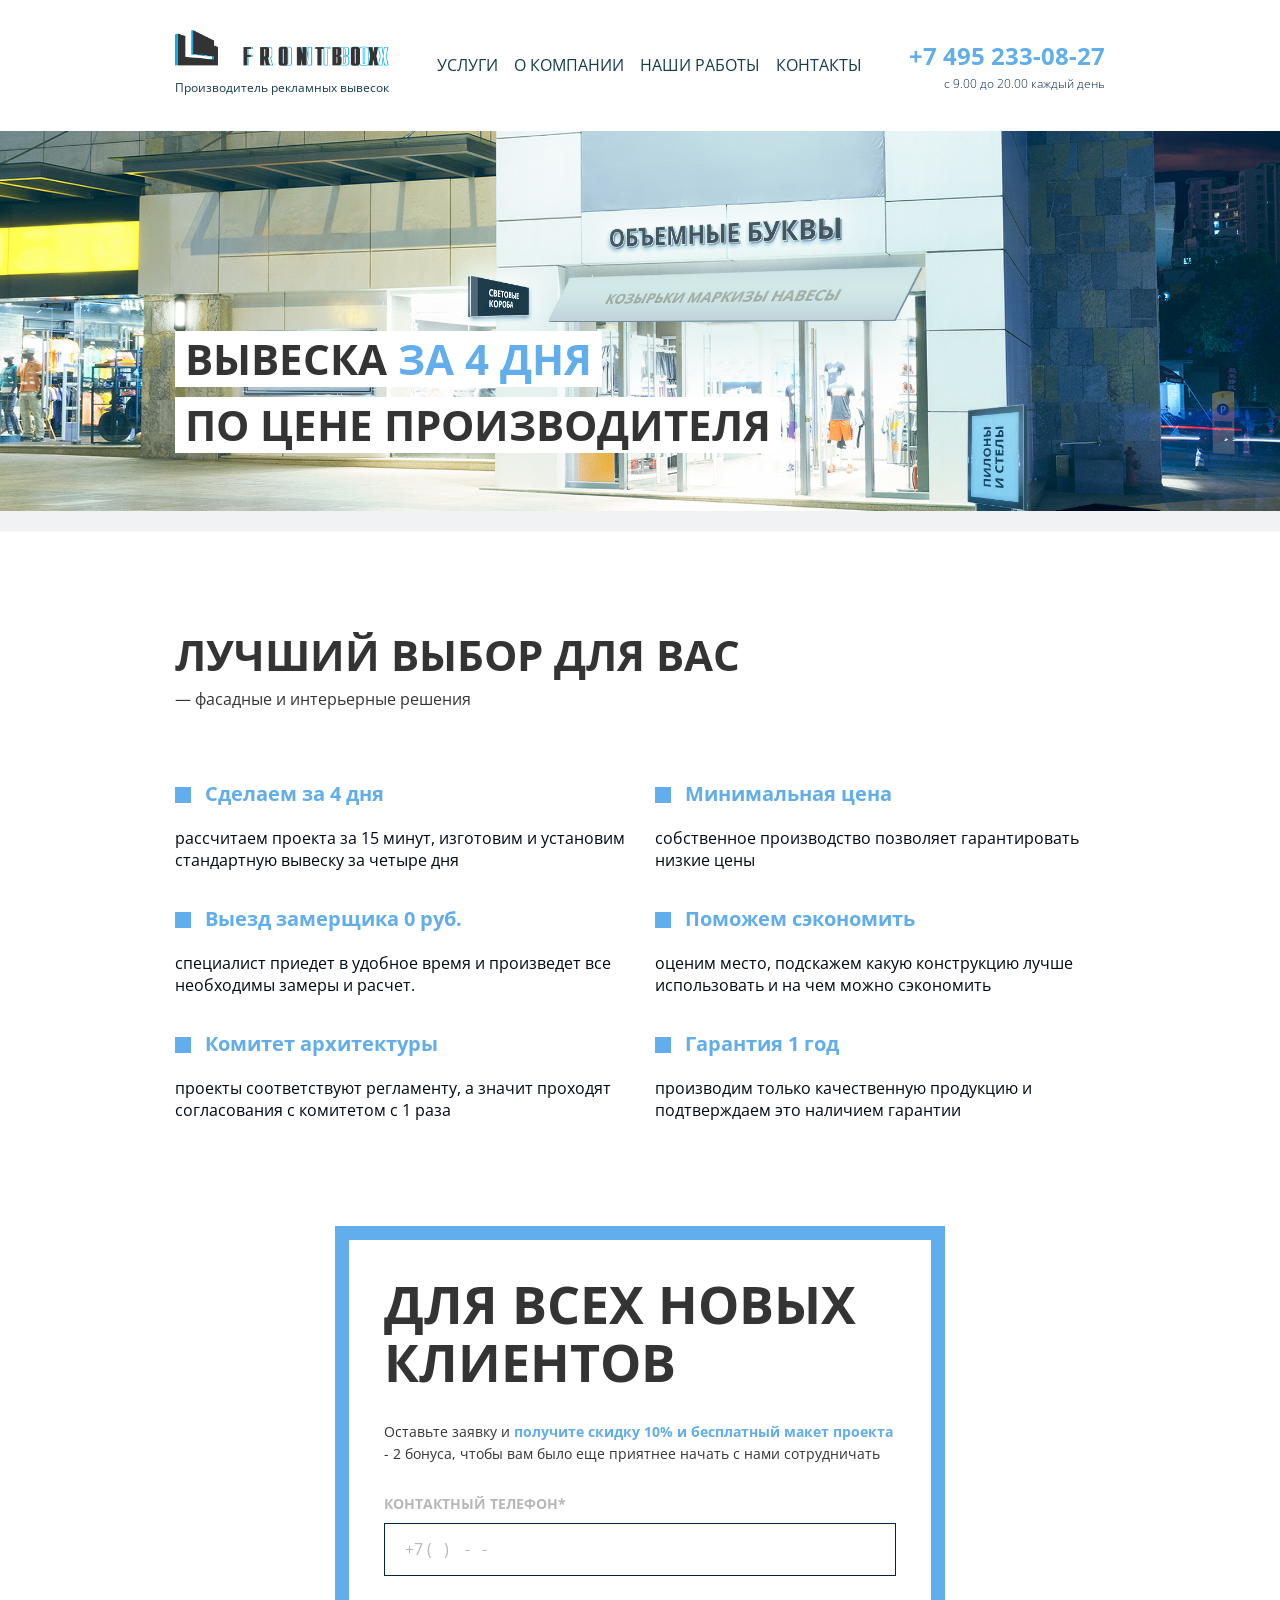
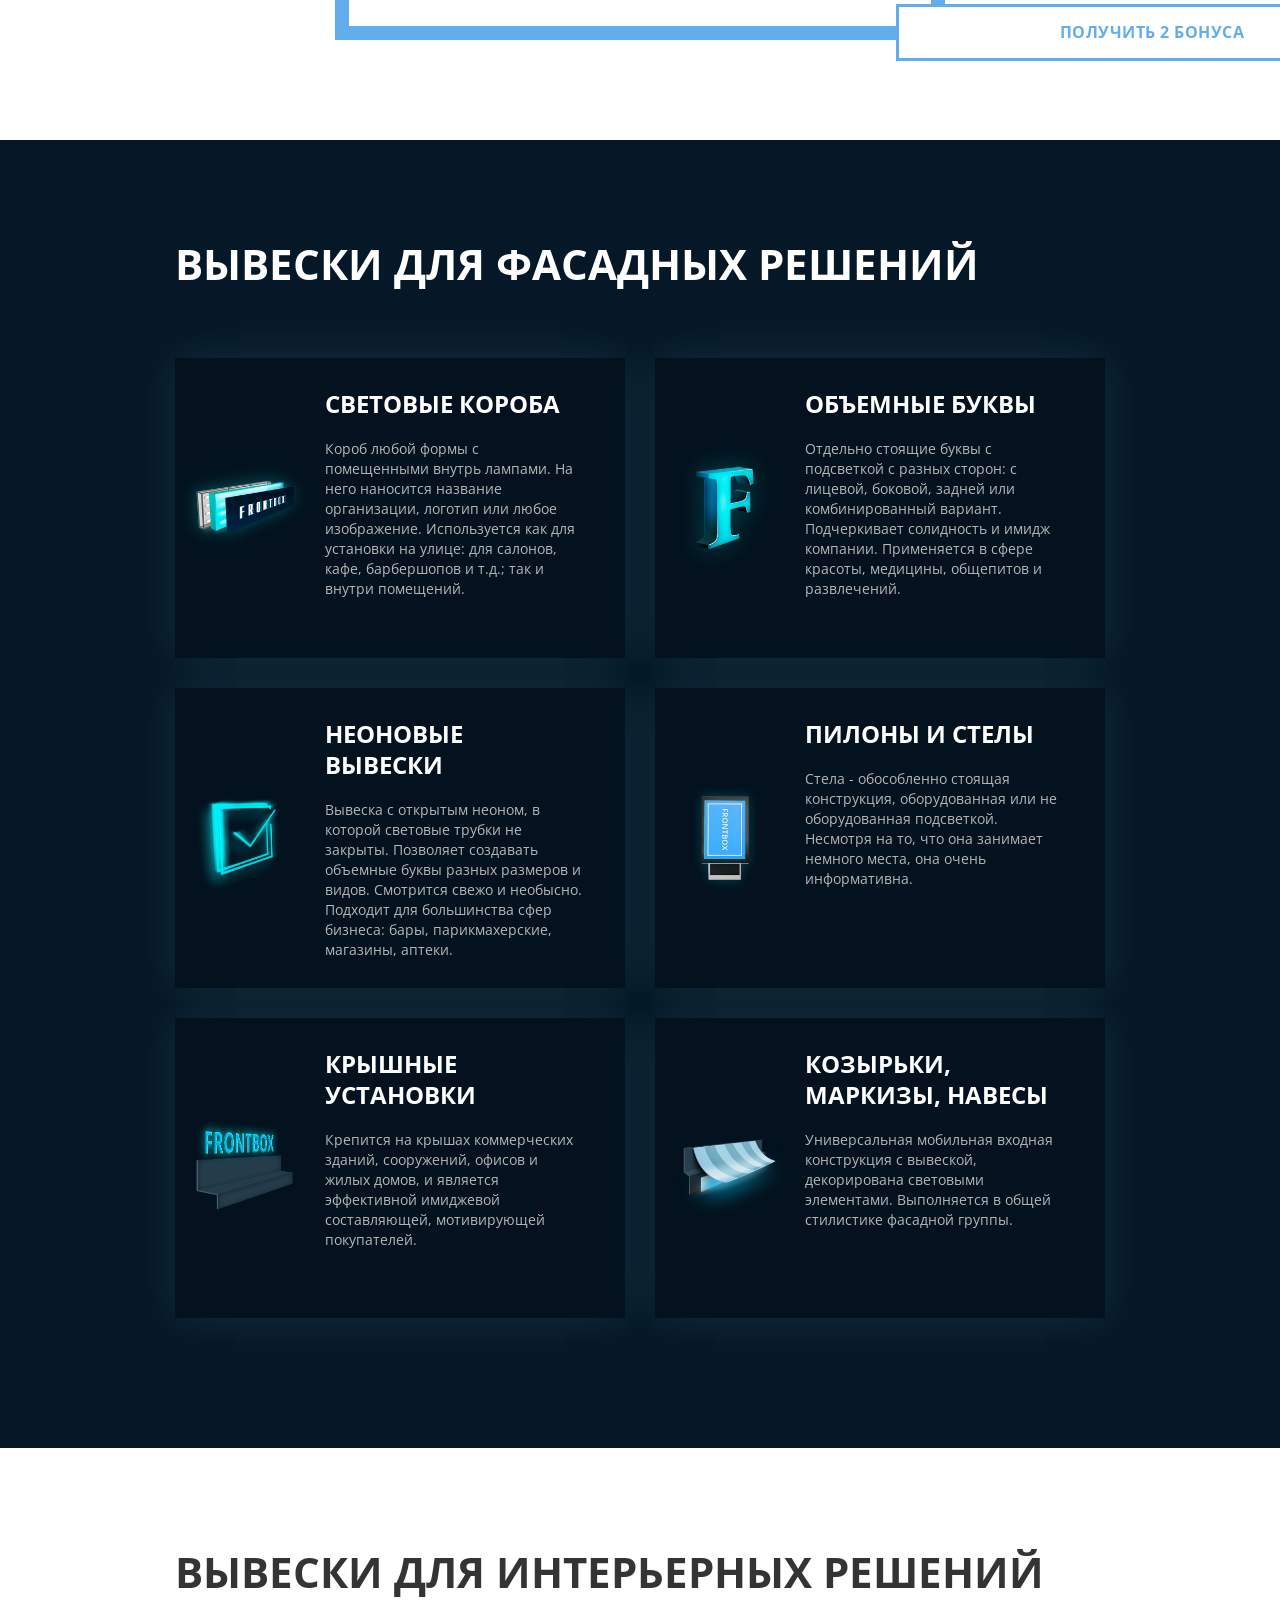
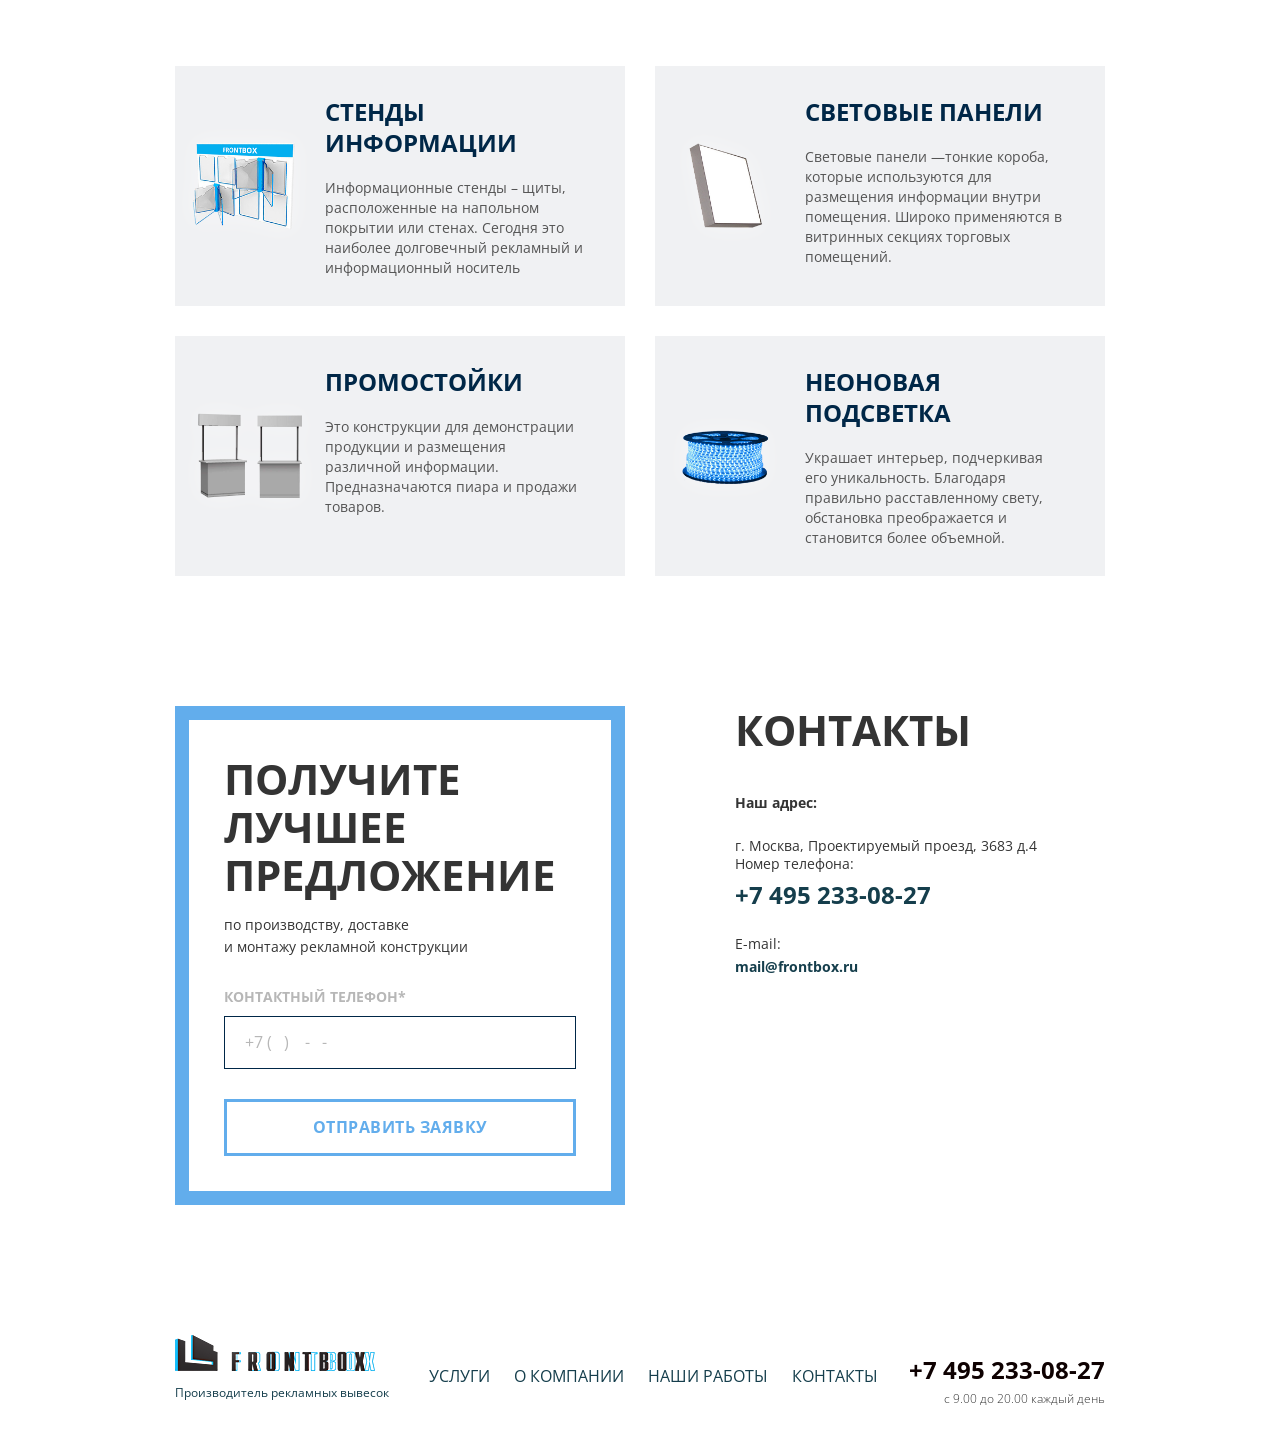
==== commit dc776bfc: "check" ====
--- a/public/index.html
+++ b/public/index.html
@@ -14,7 +14,7 @@
     <script src="./js/app.min.js"></script>
     <header class="header">
       <div class="container">
-        <nav class="navbar navbar-expand-lg navbar-dark"><a class="navbar-brand" href="#">Производитель рекламных вывесок</a>
+        <nav class="navbar navbar-expand-lg"><a class="navbar-brand" href="#">Производитель рекламных вывесок</a>
           <button class="navbar-toggler" type="button" data-toggle="collapse" data-target="#navbarSupportedContent" aria-controls="navbarSupportedContent" aria-expanded="false" aria-label="">
             <svg version="1.1" id="navbar" x="0px" y="0px" viewBox="0 0 512 512" style="enable-background:new 0 0 512 512;" xml:space="preserve">
               <g>
@@ -51,8 +51,15 @@
     <section class="content content_heading">
       <div class="container">
         <div class="row">
-          <div class="col-xl-7 col-lg-8">
-            <h1 class="heading heading_xl">Вывеска за 4 дня по&nbsp;цене производителя</h1>
+          <div class="col-xl-8 col-lg-8">
+            <h1 class="heading heading_xl text-uppercase">
+              <div class="line">
+                <div class="heading__line">Вывеска <span class="text-lightblue">за 4 дня </span></div>
+              </div>
+              <div class="line">
+                <div class="heading__line">по&nbsp;цене производителя</div>
+              </div>
+            </h1>
           </div>
         </div>
       </div>
@@ -61,8 +68,9 @@
       <div class="container">
         <div class="row justify-content-xl-between justify-content-lg-center">
           <div class="col-xl-7 margin-bottom margin-bottom-xl-none">
-            <div class="row">
-              <h2 class="heading heading_md text-uppercase col-xl-7 margin-bottom">Лучший выбор для вас</h2>
+            <div class="margin-bottom"> 
+              <h2 class="heading heading_md text-uppercase">Лучший выбор для вас</h2>
+              <div class="offer">— фасадные и интерьерные решения</div>
             </div>
             <div class="list row">
               <div class="list__item col-xl-6 col-md-6">
@@ -110,37 +118,37 @@
         <h2 class="heading heading_md text-uppercase margin-bottom">Вывески для фасадных решений</h2>
         <div class="row">
           <div class="col-xl-6 col-lg-6 col-md-12 col-sm-6">
-            <div class="service">
+            <div class="service service_lightbox">
               <div class="service__title">СВЕТОВЫЕ КОРОБА</div>
               <div class="service__offer">Короб любой формы с помещенными внутрь лампами. На него наносится название организации, логотип или любое изображение. Используется как для установки на улице: для салонов, кафе, барбершопов и т.д.; так и внутри помещений.</div>
             </div>
           </div>
           <div class="col-xl-6 col-lg-6 col-md-12 col-sm-6">
-            <div class="service">
+            <div class="service service_letter">
               <div class="service__title">ОБЪЕМНЫЕ БУКВЫ</div>
               <div class="service__offer">Отдельно стоящие буквы с подсветкой с разных сторон: с лицевой, боковой, задней или комбинированный вариант. Подчеркивает солидность и имидж компании. Применяется в сфере красоты, медицины, общепитов и развлечений.</div>
             </div>
           </div>
           <div class="col-xl-6 col-lg-6 col-md-12 col-sm-6">
-            <div class="service">
+            <div class="service service_neon">
               <div class="service__title">НЕОНОВЫЕ ВЫВЕСКИ</div>
               <div class="service__offer">Вывеска с открытым неоном, в которой световые трубки не закрыты. Позволяет создавать объемные буквы разных размеров и видов.  Смотрится свежо и необысно. Подходит для большинства сфер бизнеса: бары, парикмахерские, магазины, аптеки.</div>
             </div>
           </div>
           <div class="col-xl-6 col-lg-6 col-md-12 col-sm-6">
-            <div class="service">
+            <div class="service service_pilon">
               <div class="service__title">ПИЛОНЫ И СТЕЛЫ</div>
               <div class="service__offer">Стела - обособленно стоящая конструкция, оборудованная или не оборудованная подсветкой. Несмотря на то, что она занимает немного места, она очень информативна.</div>
             </div>
           </div>
           <div class="col-xl-6 col-lg-6 col-md-12 col-sm-6">
-            <div class="service margin-bottom-xl-none">
+            <div class="service service_roof margin-bottom-xl-none">
               <div class="service__title">КРЫШНЫЕ УСТАНОВКИ</div>
               <div class="service__offer">Крепится на крышах коммерческих зданий, сооружений, офисов и жилых домов, и является эффективной имиджевой составляющей, мотивирующей покупателей.</div>
             </div>
           </div>
           <div class="col-xl-6 col-lg-6 col-md-12 col-sm-6">
-            <div class="service last">
+            <div class="service service_canopy last">
               <div class="service__title">КОЗЫРЬКИ, МАРКИЗЫ, НАВЕСЫ</div>
               <div class="service__offer">Универсальная мобильная входная конструкция с вывеской, декорирована световыми элементами. Выполняется в общей стилистике фасадной группы.</div>
             </div>
@@ -187,7 +195,7 @@
               <div class="row align-items-center justify-content-between">
                 <div class="col-xl-6">
                   <div class="heading heading_md text-uppercase">Получите лучшее предложение</div>
-                  <div class="offer offer_row small">по производству, доставке и монтажу рекламной конcтрукции</div>
+                  <div class="offer offer_row small">по производству, доставке и&nbsp;монтажу рекламной конcтрукции</div>
                 </div>
                 <div class="col-xl-5">
                   <form class="form form_row" action="">
--- a/public/css/style.min.css
+++ b/public/css/style.min.css
@@ -1 +1 @@
-@import url(https://fonts.googleapis.com/css?family=Open+Sans:300,400,600,700,800&Exo+2:100,300,400,500,700&subset=cyrillic);.flex-column,.flex-row{-webkit-box-orient:horizontal!important;-webkit-box-direction:normal!important;-ms-flex-direction:row!important;flex-direction:row!important}.flex-column{-webkit-box-orient:vertical!important;-ms-flex-direction:column!important;flex-direction:column!important}.flex-column-reverse,.flex-row-reverse{-webkit-box-orient:horizontal!important;-webkit-box-direction:reverse!important;-ms-flex-direction:row-reverse!important;flex-direction:row-reverse!important}.flex-column-reverse{-webkit-box-orient:vertical!important;-ms-flex-direction:column-reverse!important;flex-direction:column-reverse!important}.flex-wrap{-ms-flex-wrap:wrap!important;flex-wrap:wrap!important}.flex-nowrap{-ms-flex-wrap:nowrap!important;flex-wrap:nowrap!important}.flex-wrap-reverse{-ms-flex-wrap:wrap-reverse!important;flex-wrap:wrap-reverse!important}.flex-fill{-webkit-box-flex:1!important;-ms-flex:1 1 auto!important;flex:1 1 auto!important}.flex-grow-0{-webkit-box-flex:0!important;-ms-flex-positive:0!important;flex-grow:0!important}.flex-grow-1{-webkit-box-flex:1!important;-ms-flex-positive:1!important;flex-grow:1!important}.flex-shrink-0{-ms-flex-negative:0!important;flex-shrink:0!important}.flex-shrink-1{-ms-flex-negative:1!important;flex-shrink:1!important}.justify-content-start{-webkit-box-pack:start!important;-ms-flex-pack:start!important;justify-content:flex-start!important}.justify-content-end{-webkit-box-pack:end!important;-ms-flex-pack:end!important;justify-content:flex-end!important}.justify-content-center{-webkit-box-pack:center!important;-ms-flex-pack:center!important;justify-content:center!important}.justify-content-between{-webkit-box-pack:justify!important;-ms-flex-pack:justify!important;justify-content:space-between!important}.justify-content-around{-ms-flex-pack:distribute!important;justify-content:space-around!important}.align-items-start{-webkit-box-align:start!important;-ms-flex-align:start!important;align-items:flex-start!important}.align-items-end{-webkit-box-align:end!important;-ms-flex-align:end!important;align-items:flex-end!important}.align-items-center{-webkit-box-align:center!important;-ms-flex-align:center!important;align-items:center!important}.align-items-baseline{-webkit-box-align:baseline!important;-ms-flex-align:baseline!important;align-items:baseline!important}.align-items-stretch{-webkit-box-align:stretch!important;-ms-flex-align:stretch!important;align-items:stretch!important}.align-content-start{-ms-flex-line-pack:start!important;align-content:flex-start!important}.align-content-end{-ms-flex-line-pack:end!important;align-content:flex-end!important}.align-content-center{-ms-flex-line-pack:center!important;align-content:center!important}.align-content-between{-ms-flex-line-pack:justify!important;align-content:space-between!important}.align-content-around{-ms-flex-line-pack:distribute!important;align-content:space-around!important}.align-content-stretch{-ms-flex-line-pack:stretch!important;align-content:stretch!important}.align-self-auto{-ms-flex-item-align:auto!important;align-self:auto!important}.align-self-start{-ms-flex-item-align:start!important;align-self:flex-start!important}.align-self-end{-ms-flex-item-align:end!important;align-self:flex-end!important}.align-self-center{-ms-flex-item-align:center!important;align-self:center!important}.align-self-baseline{-ms-flex-item-align:baseline!important;align-self:baseline!important}.align-self-stretch{-ms-flex-item-align:stretch!important;align-self:stretch!important}@media (min-width:576px){.flex-sm-column,.flex-sm-row{-webkit-box-orient:horizontal!important;-webkit-box-direction:normal!important;-ms-flex-direction:row!important;flex-direction:row!important}.flex-sm-column{-webkit-box-orient:vertical!important;-ms-flex-direction:column!important;flex-direction:column!important}.flex-sm-column-reverse,.flex-sm-row-reverse{-webkit-box-orient:horizontal!important;-webkit-box-direction:reverse!important;-ms-flex-direction:row-reverse!important;flex-direction:row-reverse!important}.flex-sm-column-reverse{-webkit-box-orient:vertical!important;-ms-flex-direction:column-reverse!important;flex-direction:column-reverse!important}.flex-sm-wrap{-ms-flex-wrap:wrap!important;flex-wrap:wrap!important}.flex-sm-nowrap{-ms-flex-wrap:nowrap!important;flex-wrap:nowrap!important}.flex-sm-wrap-reverse{-ms-flex-wrap:wrap-reverse!important;flex-wrap:wrap-reverse!important}.flex-sm-fill{-webkit-box-flex:1!important;-ms-flex:1 1 auto!important;flex:1 1 auto!important}.flex-sm-grow-0{-webkit-box-flex:0!important;-ms-flex-positive:0!important;flex-grow:0!important}.flex-sm-grow-1{-webkit-box-flex:1!important;-ms-flex-positive:1!important;flex-grow:1!important}.flex-sm-shrink-0{-ms-flex-negative:0!important;flex-shrink:0!important}.flex-sm-shrink-1{-ms-flex-negative:1!important;flex-shrink:1!important}.justify-content-sm-start{-webkit-box-pack:start!important;-ms-flex-pack:start!important;justify-content:flex-start!important}.justify-content-sm-end{-webkit-box-pack:end!important;-ms-flex-pack:end!important;justify-content:flex-end!important}.justify-content-sm-center{-webkit-box-pack:center!important;-ms-flex-pack:center!important;justify-content:center!important}.justify-content-sm-between{-webkit-box-pack:justify!important;-ms-flex-pack:justify!important;justify-content:space-between!important}.justify-content-sm-around{-ms-flex-pack:distribute!important;justify-content:space-around!important}.align-items-sm-start{-webkit-box-align:start!important;-ms-flex-align:start!important;align-items:flex-start!important}.align-items-sm-end{-webkit-box-align:end!important;-ms-flex-align:end!important;align-items:flex-end!important}.align-items-sm-center{-webkit-box-align:center!important;-ms-flex-align:center!important;align-items:center!important}.align-items-sm-baseline{-webkit-box-align:baseline!important;-ms-flex-align:baseline!important;align-items:baseline!important}.align-items-sm-stretch{-webkit-box-align:stretch!important;-ms-flex-align:stretch!important;align-items:stretch!important}.align-content-sm-start{-ms-flex-line-pack:start!important;align-content:flex-start!important}.align-content-sm-end{-ms-flex-line-pack:end!important;align-content:flex-end!important}.align-content-sm-center{-ms-flex-line-pack:center!important;align-content:center!important}.align-content-sm-between{-ms-flex-line-pack:justify!important;align-content:space-between!important}.align-content-sm-around{-ms-flex-line-pack:distribute!important;align-content:space-around!important}.align-content-sm-stretch{-ms-flex-line-pack:stretch!important;align-content:stretch!important}.align-self-sm-auto{-ms-flex-item-align:auto!important;align-self:auto!important}.align-self-sm-start{-ms-flex-item-align:start!important;align-self:flex-start!important}.align-self-sm-end{-ms-flex-item-align:end!important;align-self:flex-end!important}.align-self-sm-center{-ms-flex-item-align:center!important;align-self:center!important}.align-self-sm-baseline{-ms-flex-item-align:baseline!important;align-self:baseline!important}.align-self-sm-stretch{-ms-flex-item-align:stretch!important;align-self:stretch!important}}@media (min-width:768px){.flex-md-column,.flex-md-row{-webkit-box-orient:horizontal!important;-webkit-box-direction:normal!important;-ms-flex-direction:row!important;flex-direction:row!important}.flex-md-column{-webkit-box-orient:vertical!important;-ms-flex-direction:column!important;flex-direction:column!important}.flex-md-column-reverse,.flex-md-row-reverse{-webkit-box-orient:horizontal!important;-webkit-box-direction:reverse!important;-ms-flex-direction:row-reverse!important;flex-direction:row-reverse!important}.flex-md-column-reverse{-webkit-box-orient:vertical!important;-ms-flex-direction:column-reverse!important;flex-direction:column-reverse!important}.flex-md-wrap{-ms-flex-wrap:wrap!important;flex-wrap:wrap!important}.flex-md-nowrap{-ms-flex-wrap:nowrap!important;flex-wrap:nowrap!important}.flex-md-wrap-reverse{-ms-flex-wrap:wrap-reverse!important;flex-wrap:wrap-reverse!important}.flex-md-fill{-webkit-box-flex:1!important;-ms-flex:1 1 auto!important;flex:1 1 auto!important}.flex-md-grow-0{-webkit-box-flex:0!important;-ms-flex-positive:0!important;flex-grow:0!important}.flex-md-grow-1{-webkit-box-flex:1!important;-ms-flex-positive:1!important;flex-grow:1!important}.flex-md-shrink-0{-ms-flex-negative:0!important;flex-shrink:0!important}.flex-md-shrink-1{-ms-flex-negative:1!important;flex-shrink:1!important}.justify-content-md-start{-webkit-box-pack:start!important;-ms-flex-pack:start!important;justify-content:flex-start!important}.justify-content-md-end{-webkit-box-pack:end!important;-ms-flex-pack:end!important;justify-content:flex-end!important}.justify-content-md-center{-webkit-box-pack:center!important;-ms-flex-pack:center!important;justify-content:center!important}.justify-content-md-between{-webkit-box-pack:justify!important;-ms-flex-pack:justify!important;justify-content:space-between!important}.justify-content-md-around{-ms-flex-pack:distribute!important;justify-content:space-around!important}.align-items-md-start{-webkit-box-align:start!important;-ms-flex-align:start!important;align-items:flex-start!important}.align-items-md-end{-webkit-box-align:end!important;-ms-flex-align:end!important;align-items:flex-end!important}.align-items-md-center{-webkit-box-align:center!important;-ms-flex-align:center!important;align-items:center!important}.align-items-md-baseline{-webkit-box-align:baseline!important;-ms-flex-align:baseline!important;align-items:baseline!important}.align-items-md-stretch{-webkit-box-align:stretch!important;-ms-flex-align:stretch!important;align-items:stretch!important}.align-content-md-start{-ms-flex-line-pack:start!important;align-content:flex-start!important}.align-content-md-end{-ms-flex-line-pack:end!important;align-content:flex-end!important}.align-content-md-center{-ms-flex-line-pack:center!important;align-content:center!important}.align-content-md-between{-ms-flex-line-pack:justify!important;align-content:space-between!important}.align-content-md-around{-ms-flex-line-pack:distribute!important;align-content:space-around!important}.align-content-md-stretch{-ms-flex-line-pack:stretch!important;align-content:stretch!important}.align-self-md-auto{-ms-flex-item-align:auto!important;align-self:auto!important}.align-self-md-start{-ms-flex-item-align:start!important;align-self:flex-start!important}.align-self-md-end{-ms-flex-item-align:end!important;align-self:flex-end!important}.align-self-md-center{-ms-flex-item-align:center!important;align-self:center!important}.align-self-md-baseline{-ms-flex-item-align:baseline!important;align-self:baseline!important}.align-self-md-stretch{-ms-flex-item-align:stretch!important;align-self:stretch!important}}@media (min-width:992px){.flex-lg-column,.flex-lg-row{-webkit-box-orient:horizontal!important;-webkit-box-direction:normal!important;-ms-flex-direction:row!important;flex-direction:row!important}.flex-lg-column{-webkit-box-orient:vertical!important;-ms-flex-direction:column!important;flex-direction:column!important}.flex-lg-column-reverse,.flex-lg-row-reverse{-webkit-box-orient:horizontal!important;-webkit-box-direction:reverse!important;-ms-flex-direction:row-reverse!important;flex-direction:row-reverse!important}.flex-lg-column-reverse{-webkit-box-orient:vertical!important;-ms-flex-direction:column-reverse!important;flex-direction:column-reverse!important}.flex-lg-wrap{-ms-flex-wrap:wrap!important;flex-wrap:wrap!important}.flex-lg-nowrap{-ms-flex-wrap:nowrap!important;flex-wrap:nowrap!important}.flex-lg-wrap-reverse{-ms-flex-wrap:wrap-reverse!important;flex-wrap:wrap-reverse!important}.flex-lg-fill{-webkit-box-flex:1!important;-ms-flex:1 1 auto!important;flex:1 1 auto!important}.flex-lg-grow-0{-webkit-box-flex:0!important;-ms-flex-positive:0!important;flex-grow:0!important}.flex-lg-grow-1{-webkit-box-flex:1!important;-ms-flex-positive:1!important;flex-grow:1!important}.flex-lg-shrink-0{-ms-flex-negative:0!important;flex-shrink:0!important}.flex-lg-shrink-1{-ms-flex-negative:1!important;flex-shrink:1!important}.justify-content-lg-start{-webkit-box-pack:start!important;-ms-flex-pack:start!important;justify-content:flex-start!important}.justify-content-lg-end{-webkit-box-pack:end!important;-ms-flex-pack:end!important;justify-content:flex-end!important}.justify-content-lg-center{-webkit-box-pack:center!important;-ms-flex-pack:center!important;justify-content:center!important}.justify-content-lg-between{-webkit-box-pack:justify!important;-ms-flex-pack:justify!important;justify-content:space-between!important}.justify-content-lg-around{-ms-flex-pack:distribute!important;justify-content:space-around!important}.align-items-lg-start{-webkit-box-align:start!important;-ms-flex-align:start!important;align-items:flex-start!important}.align-items-lg-end{-webkit-box-align:end!important;-ms-flex-align:end!important;align-items:flex-end!important}.align-items-lg-center{-webkit-box-align:center!important;-ms-flex-align:center!important;align-items:center!important}.align-items-lg-baseline{-webkit-box-align:baseline!important;-ms-flex-align:baseline!important;align-items:baseline!important}.align-items-lg-stretch{-webkit-box-align:stretch!important;-ms-flex-align:stretch!important;align-items:stretch!important}.align-content-lg-start{-ms-flex-line-pack:start!important;align-content:flex-start!important}.align-content-lg-end{-ms-flex-line-pack:end!important;align-content:flex-end!important}.align-content-lg-center{-ms-flex-line-pack:center!important;align-content:center!important}.align-content-lg-between{-ms-flex-line-pack:justify!important;align-content:space-between!important}.align-content-lg-around{-ms-flex-line-pack:distribute!important;align-content:space-around!important}.align-content-lg-stretch{-ms-flex-line-pack:stretch!important;align-content:stretch!important}.align-self-lg-auto{-ms-flex-item-align:auto!important;align-self:auto!important}.align-self-lg-start{-ms-flex-item-align:start!important;align-self:flex-start!important}.align-self-lg-end{-ms-flex-item-align:end!important;align-self:flex-end!important}.align-self-lg-center{-ms-flex-item-align:center!important;align-self:center!important}.align-self-lg-baseline{-ms-flex-item-align:baseline!important;align-self:baseline!important}.align-self-lg-stretch{-ms-flex-item-align:stretch!important;align-self:stretch!important}}@media (min-width:1400px){.flex-xl-column,.flex-xl-row{-webkit-box-orient:horizontal!important;-webkit-box-direction:normal!important;-ms-flex-direction:row!important;flex-direction:row!important}.flex-xl-column{-webkit-box-orient:vertical!important;-ms-flex-direction:column!important;flex-direction:column!important}.flex-xl-column-reverse,.flex-xl-row-reverse{-webkit-box-orient:horizontal!important;-webkit-box-direction:reverse!important;-ms-flex-direction:row-reverse!important;flex-direction:row-reverse!important}.flex-xl-column-reverse{-webkit-box-orient:vertical!important;-ms-flex-direction:column-reverse!important;flex-direction:column-reverse!important}.flex-xl-wrap{-ms-flex-wrap:wrap!important;flex-wrap:wrap!important}.flex-xl-nowrap{-ms-flex-wrap:nowrap!important;flex-wrap:nowrap!important}.flex-xl-wrap-reverse{-ms-flex-wrap:wrap-reverse!important;flex-wrap:wrap-reverse!important}.flex-xl-fill{-webkit-box-flex:1!important;-ms-flex:1 1 auto!important;flex:1 1 auto!important}.flex-xl-grow-0{-webkit-box-flex:0!important;-ms-flex-positive:0!important;flex-grow:0!important}.flex-xl-grow-1{-webkit-box-flex:1!important;-ms-flex-positive:1!important;flex-grow:1!important}.flex-xl-shrink-0{-ms-flex-negative:0!important;flex-shrink:0!important}.flex-xl-shrink-1{-ms-flex-negative:1!important;flex-shrink:1!important}.justify-content-xl-start{-webkit-box-pack:start!important;-ms-flex-pack:start!important;justify-content:flex-start!important}.justify-content-xl-end{-webkit-box-pack:end!important;-ms-flex-pack:end!important;justify-content:flex-end!important}.justify-content-xl-center{-webkit-box-pack:center!important;-ms-flex-pack:center!important;justify-content:center!important}.justify-content-xl-between{-webkit-box-pack:justify!important;-ms-flex-pack:justify!important;justify-content:space-between!important}.justify-content-xl-around{-ms-flex-pack:distribute!important;justify-content:space-around!important}.align-items-xl-start{-webkit-box-align:start!important;-ms-flex-align:start!important;align-items:flex-start!important}.align-items-xl-end{-webkit-box-align:end!important;-ms-flex-align:end!important;align-items:flex-end!important}.align-items-xl-center{-webkit-box-align:center!important;-ms-flex-align:center!important;align-items:center!important}.align-items-xl-baseline{-webkit-box-align:baseline!important;-ms-flex-align:baseline!important;align-items:baseline!important}.align-items-xl-stretch{-webkit-box-align:stretch!important;-ms-flex-align:stretch!important;align-items:stretch!important}.align-content-xl-start{-ms-flex-line-pack:start!important;align-content:flex-start!important}.align-content-xl-end{-ms-flex-line-pack:end!important;align-content:flex-end!important}.align-content-xl-center{-ms-flex-line-pack:center!important;align-content:center!important}.align-content-xl-between{-ms-flex-line-pack:justify!important;align-content:space-between!important}.align-content-xl-around{-ms-flex-line-pack:distribute!important;align-content:space-around!important}.align-content-xl-stretch{-ms-flex-line-pack:stretch!important;align-content:stretch!important}.align-self-xl-auto{-ms-flex-item-align:auto!important;align-self:auto!important}.align-self-xl-start{-ms-flex-item-align:start!important;align-self:flex-start!important}.align-self-xl-end{-ms-flex-item-align:end!important;align-self:flex-end!important}.align-self-xl-center{-ms-flex-item-align:center!important;align-self:center!important}.align-self-xl-baseline{-ms-flex-item-align:baseline!important;align-self:baseline!important}.align-self-xl-stretch{-ms-flex-item-align:stretch!important;align-self:stretch!important}}.container{width:100%;padding-right:15px;padding-left:15px;margin-right:auto;margin-left:auto}@media (min-width:576px){.container{max-width:540px}}@media (min-width:768px){.container{max-width:720px}}@media (min-width:992px){.container{max-width:960px}}@media (min-width:1400px){.container{max-width:1380px}}.container-fluid{width:100%;padding-right:15px;padding-left:15px;margin-right:auto;margin-left:auto}.row{display:-webkit-box;display:-ms-flexbox;display:flex;-ms-flex-wrap:wrap;flex-wrap:wrap;margin-right:-15px;margin-left:-15px}.no-gutters{margin-right:0;margin-left:0}.no-gutters>.col,.no-gutters>[class*=col-]{padding-right:0;padding-left:0}.col,.col-1,.col-10,.col-11,.col-12,.col-2,.col-3,.col-4,.col-5,.col-6,.col-7,.col-8,.col-9{position:relative;width:100%;padding-right:15px;padding-left:15px}.col-auto{position:relative;padding-right:15px;padding-left:15px}.col-lg,.col-lg-1,.col-lg-10,.col-lg-11,.col-lg-12,.col-lg-2,.col-lg-3,.col-lg-4,.col-lg-5,.col-lg-6,.col-lg-7,.col-lg-8,.col-lg-9,.col-lg-auto,.col-md,.col-md-1,.col-md-10,.col-md-11,.col-md-12,.col-md-2,.col-md-3,.col-md-4,.col-md-5,.col-md-6,.col-md-7,.col-md-8,.col-md-9,.col-md-auto,.col-sm,.col-sm-1,.col-sm-10,.col-sm-11,.col-sm-12,.col-sm-2,.col-sm-3,.col-sm-4,.col-sm-5,.col-sm-6,.col-sm-7,.col-sm-8,.col-sm-9,.col-sm-auto,.col-xl,.col-xl-1,.col-xl-10,.col-xl-11,.col-xl-12,.col-xl-2,.col-xl-3,.col-xl-4,.col-xl-5,.col-xl-6,.col-xl-7,.col-xl-8,.col-xl-9,.col-xl-auto{position:relative;width:100%;padding-right:15px;padding-left:15px}.col{-ms-flex-preferred-size:0;flex-basis:0;-webkit-box-flex:1;-ms-flex-positive:1;flex-grow:1;max-width:100%}.col-auto{-webkit-box-flex:0;-ms-flex:0 0 auto;flex:0 0 auto;width:auto;max-width:100%}.col-1,.col-2,.col-3{-webkit-box-flex:0;-ms-flex:0 0 8.33333%;flex:0 0 8.33333%;max-width:8.33333%}.col-2,.col-3{-ms-flex:0 0 16.66667%;flex:0 0 16.66667%;max-width:16.66667%}.col-3{-ms-flex:0 0 25%;flex:0 0 25%;max-width:25%}.col-4,.col-5,.col-6{-webkit-box-flex:0;-ms-flex:0 0 33.33333%;flex:0 0 33.33333%;max-width:33.33333%}.col-5,.col-6{-ms-flex:0 0 41.66667%;flex:0 0 41.66667%;max-width:41.66667%}.col-6{-ms-flex:0 0 50%;flex:0 0 50%;max-width:50%}.col-7,.col-8,.col-9{-webkit-box-flex:0;-ms-flex:0 0 58.33333%;flex:0 0 58.33333%;max-width:58.33333%}.col-8,.col-9{-ms-flex:0 0 66.66667%;flex:0 0 66.66667%;max-width:66.66667%}.col-9{-ms-flex:0 0 75%;flex:0 0 75%;max-width:75%}.col-10,.col-11,.col-12{-webkit-box-flex:0;-ms-flex:0 0 83.33333%;flex:0 0 83.33333%;max-width:83.33333%}.col-11,.col-12{-ms-flex:0 0 91.66667%;flex:0 0 91.66667%;max-width:91.66667%}.col-12{-ms-flex:0 0 100%;flex:0 0 100%;max-width:100%}.order-first{-webkit-box-ordinal-group:0;-ms-flex-order:-1;order:-1}.order-last{-webkit-box-ordinal-group:14;-ms-flex-order:13;order:13}.order-0{-webkit-box-ordinal-group:1;-ms-flex-order:0;order:0}.order-1{-webkit-box-ordinal-group:2;-ms-flex-order:1;order:1}.order-2{-webkit-box-ordinal-group:3;-ms-flex-order:2;order:2}.order-3{-webkit-box-ordinal-group:4;-ms-flex-order:3;order:3}.order-4{-webkit-box-ordinal-group:5;-ms-flex-order:4;order:4}.order-5{-webkit-box-ordinal-group:6;-ms-flex-order:5;order:5}.order-6{-webkit-box-ordinal-group:7;-ms-flex-order:6;order:6}.order-7{-webkit-box-ordinal-group:8;-ms-flex-order:7;order:7}.order-8{-webkit-box-ordinal-group:9;-ms-flex-order:8;order:8}.order-9{-webkit-box-ordinal-group:10;-ms-flex-order:9;order:9}.order-10{-webkit-box-ordinal-group:11;-ms-flex-order:10;order:10}.order-11{-webkit-box-ordinal-group:12;-ms-flex-order:11;order:11}.order-12{-webkit-box-ordinal-group:13;-ms-flex-order:12;order:12}.offset-1{margin-left:8.33333%}.offset-2{margin-left:16.66667%}.offset-3{margin-left:25%}.offset-4{margin-left:33.33333%}.offset-5{margin-left:41.66667%}.offset-6{margin-left:50%}.offset-7{margin-left:58.33333%}.offset-8{margin-left:66.66667%}.offset-9{margin-left:75%}.offset-10{margin-left:83.33333%}.offset-11{margin-left:91.66667%}@media (min-width:576px){.col-sm{-ms-flex-preferred-size:0;flex-basis:0;-webkit-box-flex:1;-ms-flex-positive:1;flex-grow:1;max-width:100%}.col-sm-auto{-webkit-box-flex:0;-ms-flex:0 0 auto;flex:0 0 auto;width:auto;max-width:100%}.col-sm-1,.col-sm-2{-webkit-box-flex:0;-ms-flex:0 0 8.33333%;flex:0 0 8.33333%;max-width:8.33333%}.col-sm-2{-ms-flex:0 0 16.66667%;flex:0 0 16.66667%;max-width:16.66667%}.col-sm-3,.col-sm-4{-webkit-box-flex:0;-ms-flex:0 0 25%;flex:0 0 25%;max-width:25%}.col-sm-4{-ms-flex:0 0 33.33333%;flex:0 0 33.33333%;max-width:33.33333%}.col-sm-5,.col-sm-6{-webkit-box-flex:0;-ms-flex:0 0 41.66667%;flex:0 0 41.66667%;max-width:41.66667%}.col-sm-6{-ms-flex:0 0 50%;flex:0 0 50%;max-width:50%}.col-sm-7,.col-sm-8{-webkit-box-flex:0;-ms-flex:0 0 58.33333%;flex:0 0 58.33333%;max-width:58.33333%}.col-sm-8{-ms-flex:0 0 66.66667%;flex:0 0 66.66667%;max-width:66.66667%}.col-sm-10,.col-sm-9{-webkit-box-flex:0;-ms-flex:0 0 75%;flex:0 0 75%;max-width:75%}.col-sm-10{-ms-flex:0 0 83.33333%;flex:0 0 83.33333%;max-width:83.33333%}.col-sm-11,.col-sm-12{-webkit-box-flex:0;-ms-flex:0 0 91.66667%;flex:0 0 91.66667%;max-width:91.66667%}.col-sm-12{-ms-flex:0 0 100%;flex:0 0 100%;max-width:100%}.order-sm-first{-webkit-box-ordinal-group:0;-ms-flex-order:-1;order:-1}.order-sm-last{-webkit-box-ordinal-group:14;-ms-flex-order:13;order:13}.order-sm-0{-webkit-box-ordinal-group:1;-ms-flex-order:0;order:0}.order-sm-1{-webkit-box-ordinal-group:2;-ms-flex-order:1;order:1}.order-sm-2{-webkit-box-ordinal-group:3;-ms-flex-order:2;order:2}.order-sm-3{-webkit-box-ordinal-group:4;-ms-flex-order:3;order:3}.order-sm-4{-webkit-box-ordinal-group:5;-ms-flex-order:4;order:4}.order-sm-5{-webkit-box-ordinal-group:6;-ms-flex-order:5;order:5}.order-sm-6{-webkit-box-ordinal-group:7;-ms-flex-order:6;order:6}.order-sm-7{-webkit-box-ordinal-group:8;-ms-flex-order:7;order:7}.order-sm-8{-webkit-box-ordinal-group:9;-ms-flex-order:8;order:8}.order-sm-9{-webkit-box-ordinal-group:10;-ms-flex-order:9;order:9}.order-sm-10{-webkit-box-ordinal-group:11;-ms-flex-order:10;order:10}.order-sm-11{-webkit-box-ordinal-group:12;-ms-flex-order:11;order:11}.order-sm-12{-webkit-box-ordinal-group:13;-ms-flex-order:12;order:12}.offset-sm-0{margin-left:0}.offset-sm-1{margin-left:8.33333%}.offset-sm-2{margin-left:16.66667%}.offset-sm-3{margin-left:25%}.offset-sm-4{margin-left:33.33333%}.offset-sm-5{margin-left:41.66667%}.offset-sm-6{margin-left:50%}.offset-sm-7{margin-left:58.33333%}.offset-sm-8{margin-left:66.66667%}.offset-sm-9{margin-left:75%}.offset-sm-10{margin-left:83.33333%}.offset-sm-11{margin-left:91.66667%}}@media (min-width:768px){.col-md{-ms-flex-preferred-size:0;flex-basis:0;-webkit-box-flex:1;-ms-flex-positive:1;flex-grow:1;max-width:100%}.col-md-auto{-webkit-box-flex:0;-ms-flex:0 0 auto;flex:0 0 auto;width:auto;max-width:100%}.col-md-1,.col-md-2{-webkit-box-flex:0;-ms-flex:0 0 8.33333%;flex:0 0 8.33333%;max-width:8.33333%}.col-md-2{-ms-flex:0 0 16.66667%;flex:0 0 16.66667%;max-width:16.66667%}.col-md-3,.col-md-4{-webkit-box-flex:0;-ms-flex:0 0 25%;flex:0 0 25%;max-width:25%}.col-md-4{-ms-flex:0 0 33.33333%;flex:0 0 33.33333%;max-width:33.33333%}.col-md-5,.col-md-6{-webkit-box-flex:0;-ms-flex:0 0 41.66667%;flex:0 0 41.66667%;max-width:41.66667%}.col-md-6{-ms-flex:0 0 50%;flex:0 0 50%;max-width:50%}.col-md-7,.col-md-8{-webkit-box-flex:0;-ms-flex:0 0 58.33333%;flex:0 0 58.33333%;max-width:58.33333%}.col-md-8{-ms-flex:0 0 66.66667%;flex:0 0 66.66667%;max-width:66.66667%}.col-md-10,.col-md-9{-webkit-box-flex:0;-ms-flex:0 0 75%;flex:0 0 75%;max-width:75%}.col-md-10{-ms-flex:0 0 83.33333%;flex:0 0 83.33333%;max-width:83.33333%}.col-md-11,.col-md-12{-webkit-box-flex:0;-ms-flex:0 0 91.66667%;flex:0 0 91.66667%;max-width:91.66667%}.col-md-12{-ms-flex:0 0 100%;flex:0 0 100%;max-width:100%}.order-md-first{-webkit-box-ordinal-group:0;-ms-flex-order:-1;order:-1}.order-md-last{-webkit-box-ordinal-group:14;-ms-flex-order:13;order:13}.order-md-0{-webkit-box-ordinal-group:1;-ms-flex-order:0;order:0}.order-md-1{-webkit-box-ordinal-group:2;-ms-flex-order:1;order:1}.order-md-2{-webkit-box-ordinal-group:3;-ms-flex-order:2;order:2}.order-md-3{-webkit-box-ordinal-group:4;-ms-flex-order:3;order:3}.order-md-4{-webkit-box-ordinal-group:5;-ms-flex-order:4;order:4}.order-md-5{-webkit-box-ordinal-group:6;-ms-flex-order:5;order:5}.order-md-6{-webkit-box-ordinal-group:7;-ms-flex-order:6;order:6}.order-md-7{-webkit-box-ordinal-group:8;-ms-flex-order:7;order:7}.order-md-8{-webkit-box-ordinal-group:9;-ms-flex-order:8;order:8}.order-md-9{-webkit-box-ordinal-group:10;-ms-flex-order:9;order:9}.order-md-10{-webkit-box-ordinal-group:11;-ms-flex-order:10;order:10}.order-md-11{-webkit-box-ordinal-group:12;-ms-flex-order:11;order:11}.order-md-12{-webkit-box-ordinal-group:13;-ms-flex-order:12;order:12}.offset-md-0{margin-left:0}.offset-md-1{margin-left:8.33333%}.offset-md-2{margin-left:16.66667%}.offset-md-3{margin-left:25%}.offset-md-4{margin-left:33.33333%}.offset-md-5{margin-left:41.66667%}.offset-md-6{margin-left:50%}.offset-md-7{margin-left:58.33333%}.offset-md-8{margin-left:66.66667%}.offset-md-9{margin-left:75%}.offset-md-10{margin-left:83.33333%}.offset-md-11{margin-left:91.66667%}}@media (min-width:992px){.col-lg{-ms-flex-preferred-size:0;flex-basis:0;-webkit-box-flex:1;-ms-flex-positive:1;flex-grow:1;max-width:100%}.col-lg-auto{-webkit-box-flex:0;-ms-flex:0 0 auto;flex:0 0 auto;width:auto;max-width:100%}.col-lg-1,.col-lg-2{-webkit-box-flex:0;-ms-flex:0 0 8.33333%;flex:0 0 8.33333%;max-width:8.33333%}.col-lg-2{-ms-flex:0 0 16.66667%;flex:0 0 16.66667%;max-width:16.66667%}.col-lg-3,.col-lg-4{-webkit-box-flex:0;-ms-flex:0 0 25%;flex:0 0 25%;max-width:25%}.col-lg-4{-ms-flex:0 0 33.33333%;flex:0 0 33.33333%;max-width:33.33333%}.col-lg-5,.col-lg-6{-webkit-box-flex:0;-ms-flex:0 0 41.66667%;flex:0 0 41.66667%;max-width:41.66667%}.col-lg-6{-ms-flex:0 0 50%;flex:0 0 50%;max-width:50%}.col-lg-7,.col-lg-8{-webkit-box-flex:0;-ms-flex:0 0 58.33333%;flex:0 0 58.33333%;max-width:58.33333%}.col-lg-8{-ms-flex:0 0 66.66667%;flex:0 0 66.66667%;max-width:66.66667%}.col-lg-10,.col-lg-9{-webkit-box-flex:0;-ms-flex:0 0 75%;flex:0 0 75%;max-width:75%}.col-lg-10{-ms-flex:0 0 83.33333%;flex:0 0 83.33333%;max-width:83.33333%}.col-lg-11,.col-lg-12{-webkit-box-flex:0;-ms-flex:0 0 91.66667%;flex:0 0 91.66667%;max-width:91.66667%}.col-lg-12{-ms-flex:0 0 100%;flex:0 0 100%;max-width:100%}.order-lg-first{-webkit-box-ordinal-group:0;-ms-flex-order:-1;order:-1}.order-lg-last{-webkit-box-ordinal-group:14;-ms-flex-order:13;order:13}.order-lg-0{-webkit-box-ordinal-group:1;-ms-flex-order:0;order:0}.order-lg-1{-webkit-box-ordinal-group:2;-ms-flex-order:1;order:1}.order-lg-2{-webkit-box-ordinal-group:3;-ms-flex-order:2;order:2}.order-lg-3{-webkit-box-ordinal-group:4;-ms-flex-order:3;order:3}.order-lg-4{-webkit-box-ordinal-group:5;-ms-flex-order:4;order:4}.order-lg-5{-webkit-box-ordinal-group:6;-ms-flex-order:5;order:5}.order-lg-6{-webkit-box-ordinal-group:7;-ms-flex-order:6;order:6}.order-lg-7{-webkit-box-ordinal-group:8;-ms-flex-order:7;order:7}.order-lg-8{-webkit-box-ordinal-group:9;-ms-flex-order:8;order:8}.order-lg-9{-webkit-box-ordinal-group:10;-ms-flex-order:9;order:9}.order-lg-10{-webkit-box-ordinal-group:11;-ms-flex-order:10;order:10}.order-lg-11{-webkit-box-ordinal-group:12;-ms-flex-order:11;order:11}.order-lg-12{-webkit-box-ordinal-group:13;-ms-flex-order:12;order:12}.offset-lg-0{margin-left:0}.offset-lg-1{margin-left:8.33333%}.offset-lg-2{margin-left:16.66667%}.offset-lg-3{margin-left:25%}.offset-lg-4{margin-left:33.33333%}.offset-lg-5{margin-left:41.66667%}.offset-lg-6{margin-left:50%}.offset-lg-7{margin-left:58.33333%}.offset-lg-8{margin-left:66.66667%}.offset-lg-9{margin-left:75%}.offset-lg-10{margin-left:83.33333%}.offset-lg-11{margin-left:91.66667%}}@media (min-width:1400px){.col-xl{-ms-flex-preferred-size:0;flex-basis:0;-webkit-box-flex:1;-ms-flex-positive:1;flex-grow:1;max-width:100%}.col-xl-auto{-webkit-box-flex:0;-ms-flex:0 0 auto;flex:0 0 auto;width:auto;max-width:100%}.col-xl-1,.col-xl-2{-webkit-box-flex:0;-ms-flex:0 0 8.33333%;flex:0 0 8.33333%;max-width:8.33333%}.col-xl-2{-ms-flex:0 0 16.66667%;flex:0 0 16.66667%;max-width:16.66667%}.col-xl-3,.col-xl-4{-webkit-box-flex:0;-ms-flex:0 0 25%;flex:0 0 25%;max-width:25%}.col-xl-4{-ms-flex:0 0 33.33333%;flex:0 0 33.33333%;max-width:33.33333%}.col-xl-5,.col-xl-6{-webkit-box-flex:0;-ms-flex:0 0 41.66667%;flex:0 0 41.66667%;max-width:41.66667%}.col-xl-6{-ms-flex:0 0 50%;flex:0 0 50%;max-width:50%}.col-xl-7,.col-xl-8{-webkit-box-flex:0;-ms-flex:0 0 58.33333%;flex:0 0 58.33333%;max-width:58.33333%}.col-xl-8{-ms-flex:0 0 66.66667%;flex:0 0 66.66667%;max-width:66.66667%}.col-xl-10,.col-xl-9{-webkit-box-flex:0;-ms-flex:0 0 75%;flex:0 0 75%;max-width:75%}.col-xl-10{-ms-flex:0 0 83.33333%;flex:0 0 83.33333%;max-width:83.33333%}.col-xl-11,.col-xl-12{-webkit-box-flex:0;-ms-flex:0 0 91.66667%;flex:0 0 91.66667%;max-width:91.66667%}.col-xl-12{-ms-flex:0 0 100%;flex:0 0 100%;max-width:100%}.order-xl-first{-webkit-box-ordinal-group:0;-ms-flex-order:-1;order:-1}.order-xl-last{-webkit-box-ordinal-group:14;-ms-flex-order:13;order:13}.order-xl-0{-webkit-box-ordinal-group:1;-ms-flex-order:0;order:0}.order-xl-1{-webkit-box-ordinal-group:2;-ms-flex-order:1;order:1}.order-xl-2{-webkit-box-ordinal-group:3;-ms-flex-order:2;order:2}.order-xl-3{-webkit-box-ordinal-group:4;-ms-flex-order:3;order:3}.order-xl-4{-webkit-box-ordinal-group:5;-ms-flex-order:4;order:4}.order-xl-5{-webkit-box-ordinal-group:6;-ms-flex-order:5;order:5}.order-xl-6{-webkit-box-ordinal-group:7;-ms-flex-order:6;order:6}.order-xl-7{-webkit-box-ordinal-group:8;-ms-flex-order:7;order:7}.order-xl-8{-webkit-box-ordinal-group:9;-ms-flex-order:8;order:8}.order-xl-9{-webkit-box-ordinal-group:10;-ms-flex-order:9;order:9}.order-xl-10{-webkit-box-ordinal-group:11;-ms-flex-order:10;order:10}.order-xl-11{-webkit-box-ordinal-group:12;-ms-flex-order:11;order:11}.order-xl-12{-webkit-box-ordinal-group:13;-ms-flex-order:12;order:12}.offset-xl-0{margin-left:0}.offset-xl-1{margin-left:8.33333%}.offset-xl-2{margin-left:16.66667%}.offset-xl-3{margin-left:25%}.offset-xl-4{margin-left:33.33333%}.offset-xl-5{margin-left:41.66667%}.offset-xl-6{margin-left:50%}.offset-xl-7{margin-left:58.33333%}.offset-xl-8{margin-left:66.66667%}.offset-xl-9{margin-left:75%}.offset-xl-10{margin-left:83.33333%}.offset-xl-11{margin-left:91.66667%}}.fade{-webkit-transition:opacity .15s linear;-o-transition:opacity .15s linear;transition:opacity .15s linear}@media (prefers-reduced-motion:reduce){.fade{-webkit-transition:none;-o-transition:none;transition:none}}.fade:not(.show){opacity:0}.collapse:not(.show){display:none}.collapsing{position:relative;height:0;overflow:hidden;-webkit-transition:height .35s ease;-o-transition:height .35s ease;transition:height .35s ease}@media (prefers-reduced-motion:reduce){.collapsing{-webkit-transition:none;-o-transition:none;transition:none}}.navbar{position:relative;padding:.5rem 1rem}.navbar,.navbar>.container,.navbar>.container-fluid{display:-webkit-box;display:-ms-flexbox;display:flex;-ms-flex-wrap:wrap;flex-wrap:wrap;-webkit-box-align:center;-ms-flex-align:center;align-items:center;-webkit-box-pack:justify;-ms-flex-pack:justify;justify-content:space-between}.navbar-brand{display:inline-block;padding-top:.3375rem;padding-bottom:.3375rem;margin-right:1rem;font-size:1.25rem;line-height:inherit;white-space:nowrap}.navbar-brand:focus,.navbar-brand:hover{text-decoration:none}.navbar-nav{display:-webkit-box;display:-ms-flexbox;display:flex;-webkit-box-orient:vertical;-webkit-box-direction:normal;-ms-flex-direction:column;flex-direction:column;padding-left:0;margin-bottom:0;list-style:none}.navbar-nav .nav-link{padding-right:0;padding-left:0}.navbar-nav .dropdown-menu{position:static;float:none}.navbar-text{display:inline-block;padding-top:.5rem;padding-bottom:.5rem}.navbar-collapse{-ms-flex-preferred-size:100%;flex-basis:100%;-webkit-box-flex:1;-ms-flex-positive:1;flex-grow:1;-webkit-box-align:center;-ms-flex-align:center;align-items:center}.navbar-toggler{padding:.25rem .75rem;font-size:1.25rem;line-height:1;background-color:transparent;border:1px solid transparent;border-radius:0}.navbar-toggler:focus,.navbar-toggler:hover{text-decoration:none}.navbar-toggler-icon{display:inline-block;width:1.5em;height:1.5em;vertical-align:middle;content:"";background:no-repeat center center;background-size:100% 100%}@media (max-width:575.98px){.navbar-expand-sm>.container,.navbar-expand-sm>.container-fluid{padding-right:0;padding-left:0}}@media (min-width:576px){.navbar-expand-sm,.navbar-expand-sm .navbar-nav{-webkit-box-orient:horizontal;-webkit-box-direction:normal}.navbar-expand-sm{-ms-flex-flow:row nowrap;flex-flow:row nowrap;-webkit-box-pack:start;-ms-flex-pack:start;justify-content:flex-start}.navbar-expand-sm .navbar-nav{-ms-flex-direction:row;flex-direction:row}.navbar-expand-sm .navbar-nav .dropdown-menu{position:absolute}.navbar-expand-sm .navbar-nav .nav-link{padding-right:.5rem;padding-left:.5rem}.navbar-expand-sm>.container,.navbar-expand-sm>.container-fluid{-ms-flex-wrap:nowrap;flex-wrap:nowrap}.navbar-expand-sm .navbar-collapse{display:-webkit-box!important;display:-ms-flexbox!important;display:flex!important;-ms-flex-preferred-size:auto;flex-basis:auto}.navbar-expand-sm .navbar-toggler{display:none}}@media (max-width:767.98px){.navbar-expand-md>.container,.navbar-expand-md>.container-fluid{padding-right:0;padding-left:0}}@media (min-width:768px){.navbar-expand-md,.navbar-expand-md .navbar-nav{-webkit-box-orient:horizontal;-webkit-box-direction:normal}.navbar-expand-md{-ms-flex-flow:row nowrap;flex-flow:row nowrap;-webkit-box-pack:start;-ms-flex-pack:start;justify-content:flex-start}.navbar-expand-md .navbar-nav{-ms-flex-direction:row;flex-direction:row}.navbar-expand-md .navbar-nav .dropdown-menu{position:absolute}.navbar-expand-md .navbar-nav .nav-link{padding-right:.5rem;padding-left:.5rem}.navbar-expand-md>.container,.navbar-expand-md>.container-fluid{-ms-flex-wrap:nowrap;flex-wrap:nowrap}.navbar-expand-md .navbar-collapse{display:-webkit-box!important;display:-ms-flexbox!important;display:flex!important;-ms-flex-preferred-size:auto;flex-basis:auto}.navbar-expand-md .navbar-toggler{display:none}}@media (max-width:991.98px){.navbar-expand-lg>.container,.navbar-expand-lg>.container-fluid{padding-right:0;padding-left:0}}@media (min-width:992px){.navbar-expand-lg,.navbar-expand-lg .navbar-nav{-webkit-box-orient:horizontal;-webkit-box-direction:normal}.navbar-expand-lg{-ms-flex-flow:row nowrap;flex-flow:row nowrap;-webkit-box-pack:start;-ms-flex-pack:start;justify-content:flex-start}.navbar-expand-lg .navbar-nav{-ms-flex-direction:row;flex-direction:row}.navbar-expand-lg .navbar-nav .dropdown-menu{position:absolute}.navbar-expand-lg .navbar-nav .nav-link{padding-right:.5rem;padding-left:.5rem}.navbar-expand-lg>.container,.navbar-expand-lg>.container-fluid{-ms-flex-wrap:nowrap;flex-wrap:nowrap}.navbar-expand-lg .navbar-collapse{display:-webkit-box!important;display:-ms-flexbox!important;display:flex!important;-ms-flex-preferred-size:auto;flex-basis:auto}.navbar-expand-lg .navbar-toggler{display:none}}@media (max-width:1399.98px){.navbar-expand-xl>.container,.navbar-expand-xl>.container-fluid{padding-right:0;padding-left:0}}@media (min-width:1400px){.navbar-expand-xl,.navbar-expand-xl .navbar-nav{-webkit-box-orient:horizontal;-webkit-box-direction:normal}.navbar-expand-xl{-ms-flex-flow:row nowrap;flex-flow:row nowrap;-webkit-box-pack:start;-ms-flex-pack:start;justify-content:flex-start}.navbar-expand-xl .navbar-nav{-ms-flex-direction:row;flex-direction:row}.navbar-expand-xl .navbar-nav .dropdown-menu{position:absolute}.navbar-expand-xl .navbar-nav .nav-link{padding-right:.5rem;padding-left:.5rem}.navbar-expand-xl>.container,.navbar-expand-xl>.container-fluid{-ms-flex-wrap:nowrap;flex-wrap:nowrap}.navbar-expand-xl .navbar-collapse{display:-webkit-box!important;display:-ms-flexbox!important;display:flex!important;-ms-flex-preferred-size:auto;flex-basis:auto}.navbar-expand-xl .navbar-toggler{display:none}}.navbar-expand,.navbar-expand .navbar-nav{-webkit-box-orient:horizontal;-webkit-box-direction:normal}.navbar-expand{-ms-flex-flow:row nowrap;flex-flow:row nowrap;-webkit-box-pack:start;-ms-flex-pack:start;justify-content:flex-start}.navbar-expand>.container,.navbar-expand>.container-fluid{padding-right:0;padding-left:0}.navbar-expand .navbar-nav{-ms-flex-direction:row;flex-direction:row}.navbar-expand .navbar-nav .dropdown-menu{position:absolute}.navbar-expand .navbar-nav .nav-link{padding-right:.5rem;padding-left:.5rem}.navbar-expand>.container,.navbar-expand>.container-fluid{-ms-flex-wrap:nowrap;flex-wrap:nowrap}.navbar-expand .navbar-collapse{display:-webkit-box!important;display:-ms-flexbox!important;display:flex!important;-ms-flex-preferred-size:auto;flex-basis:auto}.header__contact,.navbar-expand .navbar-toggler,template{display:none}.navbar-light .navbar-brand{color:rgba(14,1,1,.9)}.navbar-light .navbar-brand:focus,.navbar-light .navbar-brand:hover,.navbar-light .navbar-text a:focus,.navbar-light .navbar-text a:hover{color:rgba(14,1,1,.9)}.navbar-light .navbar-nav .nav-link{color:rgba(14,1,1,.5)}.navbar-light .navbar-nav .nav-link:focus,.navbar-light .navbar-nav .nav-link:hover{color:rgba(14,1,1,.7)}.navbar-light .navbar-nav .nav-link.disabled{color:rgba(14,1,1,.3)}.navbar-light .navbar-nav .active>.nav-link,.navbar-light .navbar-nav .nav-link.active,.navbar-light .navbar-nav .nav-link.show,.navbar-light .navbar-nav .show>.nav-link,.navbar-light .navbar-text a{color:rgba(14,1,1,.9)}.navbar-light .navbar-toggler{color:rgba(14,1,1,.5);border-color:rgba(14,1,1,.1)}.navbar-light .navbar-toggler-icon{background-image:str-replace(url("data:image/svg+xml,%3csvg viewBox='0 0 30 30' xmlns='http://www.w3.org/2000/svg'%3e%3cpath stroke='rgba(14, 1, 1, .5)' stroke-width='2' stroke-linecap='round' stroke-miterlimit='10' d='M4 7h22M4 15h22M4 23h22'/%3e%3c/svg%3e"),"#","%23")}.navbar-light .navbar-text{color:rgba(14,1,1,.5)}.navbar-dark .navbar-brand{color:#fff}.navbar-dark .navbar-brand:focus,.navbar-dark .navbar-brand:hover,.navbar-dark .navbar-text a:focus,.navbar-dark .navbar-text a:hover{color:#fff}.navbar-dark .navbar-nav .nav-link{color:rgba(255,255,255,.5)}.navbar-dark .navbar-nav .nav-link:focus,.navbar-dark .navbar-nav .nav-link:hover{color:rgba(255,255,255,.75)}.navbar-dark .navbar-nav .nav-link.disabled{color:rgba(255,255,255,.25)}.navbar-dark .navbar-nav .active>.nav-link,.navbar-dark .navbar-nav .nav-link.active,.navbar-dark .navbar-nav .nav-link.show,.navbar-dark .navbar-nav .show>.nav-link,.navbar-dark .navbar-text a{color:#fff}.navbar-dark .navbar-toggler{color:rgba(255,255,255,.5);border-color:rgba(255,255,255,.1)}.navbar-dark .navbar-toggler-icon{background-image:str-replace(url("data:image/svg+xml,%3csvg viewBox='0 0 30 30' xmlns='http://www.w3.org/2000/svg'%3e%3cpath stroke='rgba(255, 255, 255, .5)' stroke-width='2' stroke-linecap='round' stroke-miterlimit='10' d='M4 7h22M4 15h22M4 23h22'/%3e%3c/svg%3e"),"#","%23")}.navbar-dark .navbar-text{color:rgba(255,255,255,.5)}.header .navbar{padding:30px 0}.header .navbar-toggler #navbar{width:30px}.header .navbar-toggler #navbar path{fill:#fff}.header .navbar-brand{background:url(../images/logo.png) no-repeat left top/contain;font-size:12px;padding-top:50px;padding-left:0}.header .nav-item{margin-top:10px;text-align:right}.header .nav-link{text-transform:uppercase}.header .nav-link:hover{text-decoration:none}.header .phone{font-size:24px;font-weight:700;color:#fff;text-align:right;display:block;margin-bottom:5px}.header .phone:hover{text-decoration:none;color:#e6e6e6}.header .phone-offer{font-size:12px;font-weight:300;color:#fff;text-align:right;margin-bottom:0}.footer .navbar{padding:30px 0}.footer .navbar-brand{background:url(../images/logo_bl_sm2.png) no-repeat left top/200px;font-size:12px;padding-top:50px;padding-left:0;margin-bottom:20px}.footer .navbar-nav{-webkit-box-orient:horizontal;-webkit-box-direction:normal;-ms-flex-direction:row;flex-direction:row;-ms-flex-wrap:wrap;flex-wrap:wrap;margin-bottom:20px}.footer .nav-item{padding-right:.5rem;padding-bottom:.5rem}.footer .nav-link{text-transform:uppercase}.footer .nav-link:hover{text-decoration:none}.footer .phone{font-size:24px;font-weight:700;color:#0e0101;text-align:right;margin-bottom:5px}.footer .phone:hover{text-decoration:none;color:#002747}.footer .phone-offer{font-size:12px;font-weight:300;text-align:right;margin-bottom:0}html{font-family:sans-serif;line-height:1.15;-webkit-text-size-adjust:100%;-webkit-tap-highlight-color:transparent;-webkit-box-sizing:border-box;box-sizing:border-box;-ms-overflow-style:scrollbar}article,aside,figcaption,figure,footer,header,hgroup,main,nav,section{display:block}body{margin:0;font-family:"Open Sans","Helvetica Neue",Arial,"Noto Sans",sans-serif,"Apple Color Emoji","Segoe UI Emoji","Segoe UI Symbol","Noto Color Emoji";font-size:1rem;font-weight:400;line-height:1.3;color:#343434;text-align:left;background:#fafafa;background:#fff}[tabindex="-1"]:focus{outline:0!important}hr{-webkit-box-sizing:content-box;box-sizing:content-box;height:0;overflow:visible}h1,h2,h3,h4,h5,h6{margin-top:0;margin-bottom:.5rem}p{margin-top:0;margin-bottom:40px}abbr[data-original-title],abbr[title]{-webkit-text-decoration:underline dotted;text-decoration:underline dotted;cursor:help;border-bottom:0;-webkit-text-decoration-skip-ink:none;text-decoration-skip-ink:none}address,dl,ol,ul{margin-bottom:1rem}address{font-style:normal;line-height:inherit}dl,ol,ul{margin-top:0}ol ol,ol ul,ul ol,ul ul{margin-bottom:0}dt{font-weight:700}dd{margin-bottom:.5rem;margin-left:0}blockquote,figure{margin:0 0 1rem}b,strong{font-weight:600}small{font-size:80%}sub,sup{position:relative;font-size:75%;line-height:0;vertical-align:baseline}sub{bottom:-.25em}sup{top:-.5em}a{color:#153e4c;text-decoration:none;background-color:transparent;display:inline-block;outline:0;-webkit-transition:.3s;-o-transition:.3s;transition:.3s}a:hover{color:#040d10;text-decoration:underline}a:not([href]):not([tabindex]){color:inherit;text-decoration:none}a:not([href]):not([tabindex]):focus,a:not([href]):not([tabindex]):hover{color:inherit;text-decoration:none}a:not([href]):not([tabindex]):focus{outline:0}code,kbd,pre,samp{font-family:SFMono-Regular,Menlo,Monaco,Consolas,"Liberation Mono","Courier New",monospace;font-size:1em}pre{margin-top:0;margin-bottom:1rem;overflow:auto}img,svg{vertical-align:middle}img{border-style:none}svg{overflow:hidden}table{border-collapse:collapse}caption{padding-top:10px;padding-bottom:10px;color:#242424;text-align:left;caption-side:bottom}th{text-align:inherit}label{display:inline-block;margin-bottom:10px}button{border-radius:0}button:focus{outline:1px dotted;outline:5px auto -webkit-focus-ring-color}button,input,optgroup,select,textarea{margin:0;font-family:inherit;font-size:inherit;line-height:inherit}button,input{overflow:visible}button,select{text-transform:none}select{word-wrap:normal}[type=button],[type=reset],[type=submit],button{-webkit-appearance:button}[type=button]:not(:disabled),[type=reset]:not(:disabled),[type=submit]:not(:disabled),button:not(:disabled){cursor:pointer}[type=button]::-moz-focus-inner,[type=reset]::-moz-focus-inner,[type=submit]::-moz-focus-inner,button::-moz-focus-inner{padding:0;border-style:none}input[type=checkbox],input[type=radio]{-webkit-box-sizing:border-box;box-sizing:border-box;padding:0}input[type=date],input[type=datetime-local],input[type=month],input[type=time]{-webkit-appearance:listbox}textarea{overflow:auto;resize:vertical}fieldset{min-width:0;padding:0;margin:0;border:0}legend{display:block;width:100%;max-width:100%;padding:0;margin-bottom:.5rem;font-size:1.5rem;line-height:inherit;color:inherit;white-space:normal}@media (max-width:1200px){legend{font-size:calc(1.275rem + .3vw)}}progress{vertical-align:baseline}[type=number]::-webkit-inner-spin-button,[type=number]::-webkit-outer-spin-button{height:auto}[type=search]{outline-offset:-2px;-webkit-appearance:none}[type=search]::-webkit-search-decoration{-webkit-appearance:none}::-webkit-file-upload-button{font:inherit;-webkit-appearance:button}output{display:inline-block}summary{display:list-item;cursor:pointer}[hidden]{display:none!important}*,::after,::before{-webkit-box-sizing:inherit;box-sizing:inherit}a:focus,a:hover{outline:0}.p-relative{position:relative}.d-inline-block{display:inline-block}.text-white{color:#fff}.text-black{color:#0e0101}.text-lightblue{color:#62adec}.text-uppercase{text-transform:uppercase}.text-bold{font-weight:700}.text-right{text-align:right}.text-center{text-align:center}.text-left{text-align:left}.m-auto{margin:0 auto}.bg-dark{background:#061827}.bg-dark .service{background-color:#03121e;-webkit-box-shadow:0 0 40px 0 rgba(145,240,246,.1);box-shadow:0 0 40px 0 rgba(145,240,246,.1)}.bg-dark,.bg-dark .service__title{color:#fff}.bg-dark .service__offer{color:#b7b7b7}.content{padding:50px 0}.content .margin-bottom{margin-bottom:35px}.content .heading{font-weight:700}.content .heading,.content .heading_md{font-size:24px;line-height:32px}.content .heading_xl{font-size:30px;line-height:36px}.content .offer{font-size:16px;font-weight:400;line-height:24px}.content .offer.small{font-size:14px;line-height:22px}.content .address{font-size:14px}.content .address .address__title{margin-bottom:5px}.content .address .address__phone+.address__title,.content .address .address__place{margin-top:25px}.content .address .address__phone{font-size:24px;font-weight:700}.content .address .address__mail{font-weight:700}.service{background-color:#f0f1f3;padding:220px 40px 50px;background-image:url(../images/pilon.png);background-position:left 0;background-size:150px;background-repeat:no-repeat;margin-bottom:30px}.service.last{margin-bottom:0}.service_stend{background-image:url(../images/stend.png);background-size:180px;background-position:40px 30px}.service_panel{background-image:url(../images/light-panel.png);background-size:200px;background-position:10px 0}.service_led,.service_promo{background-image:url(../images/promo.png);background-size:180px;background-position:40px 40px}.service_led{background-image:url(../images/led-lenta.png);background-position:40px 60px}.service__title{font-size:18px;font-weight:700;text-transform:uppercase;color:#002747;margin-bottom:20px}.service__title:hover{color:#62adec;text-decoration:none}.service__offer{font-size:14px;line-height:20px;color:#545454}.contact.content{padding-top:0}.contact .form-content{margin-bottom:50px}.list__item{margin-bottom:35px}.list__title{position:relative;font-size:20px;font-weight:700;line-height:26px;color:#62adec;margin-bottom:20px;padding-left:30px}.list__title::before{content:'';display:block;position:absolute;top:6px;left:0;background:#62adec;width:16px;height:16px}.list__offer{font-size:16px;color:#000910;line-height:1.375}.form-content .heading+.offer_column{margin-top:20px}.form-content .heading+.offer_row{margin-top:15px;margin-bottom:30px;width:250px;max-width:100%}.form-content_border{padding:20px 20px 35px;border:14px solid #62adec}.form-content_size{width:850px;max-width:100%}.form-content .form_column{margin-top:30px}.form-content .form_column .form__input{width:100%}.form-content .form_column .btn{width:100%;position:absolute;bottom:-70px}.form-content .form_row .btn,.form-content .form_row .form__input{width:100%}.form{position:relative;margin-bottom:0}.form__label{font-size:14px;color:#b7b7b7;font-weight:700;text-transform:uppercase;margin-bottom:10px}.form__input{border:1px solid #002747;padding:15px 20px}.form__input::-webkit-input-placeholder{color:#b7b7b7}.form__input:-ms-input-placeholder,.form__input::-ms-input-placeholder{color:#b7b7b7}.form__input::placeholder{color:#b7b7b7}.form__input:focus::-webkit-input-placeholder{opacity:0}.form__input:focus:-ms-input-placeholder,.form__input:focus::-ms-input-placeholder{opacity:0}.form__input:focus::placeholder{opacity:0}.form__input+.btn{margin-top:30px}.btn{padding:15px 20px;text-transform:uppercase;letter-spacing:.5px;font-size:14px;font-weight:700;background:inherit;border:0;-webkit-transition:all .2s ease-in-out;-o-transition:all .2s ease-in-out;transition:all .2s ease-in-out}.btn_border{border:3px solid #62adec;color:#62adec;background:#fff}.btn_border:hover{background:#f7f7f7;border-color:#3595e6;color:#3595e6}.index .header{position:absolute;width:100%;top:0;left:0}.index .content_heading{padding-top:310px;padding-bottom:210px;background-color:#002747;background-image:-webkit-gradient(linear,left bottom,left top,from(#11304a),to(rgba(17,48,74,0)));background-image:-webkit-linear-gradient(bottom,#11304a 0,rgba(17,48,74,0) 100%);background-image:-o-linear-gradient(bottom,#11304a 0,rgba(17,48,74,0) 100%);background-image:linear-gradient(0deg,#11304a 0,rgba(17,48,74,0) 100%)}.index .content_heading .heading{color:#fff}@media (min-width:576px){.service{padding:220px 20px 50px;height:540px}.content .heading,.content .heading_md{font-size:32px;line-height:42px}.content .heading_xl{font-size:50px;line-height:56px}}@media (min-width:768px){.header .navbar-brand{padding-top:70px;padding-left:100px}.service{padding:50px 40px 50px 300px;height:auto}.service,.service_stend{background-position:50px center}.service_panel{background-position:40px center}.service_promo{background-position:60px center}.service_led{background-position:50px center}.service__title{font-size:24px}.form-content{margin-bottom:50px}.form-content_border{padding:35px}.form-content_btn-out{padding-bottom:50px}.form-content .heading+.offer_column{margin-top:30px}.form-content .form_column .btn{bottom:-85px}.btn{font-size:16px}}@media (min-width:992px){.header .navbar-brand{padding-top:50px;padding-left:0}.header .nav-item{margin-top:0}.header__contact{display:block}.content{padding:100px 0}.content .margin-bottom{margin-bottom:70px}.content .heading{font-size:52px;line-height:58px}.content .heading_md{font-size:42px;line-height:48px}.content .heading_xl{font-size:60px;line-height:66px}.bg-dark .service{height:300px}.service{height:240px;background-position:30px center;background-size:100px;padding:30px 40px 30px 150px}.contact .form-content,.form-content{margin-bottom:0}.footer .navbar-nav{margin:0 auto}.footer .navbar-nav .nav-link{padding-right:.5rem;padding-left:.5rem}}@media (min-width:1400px){.header .navbar-brand{padding-top:70px;padding-left:100px}.bg-dark .service{height:280px}.content .heading{font-size:52px;line-height:58px}.content .heading_md{font-size:42px;line-height:48px}.content .heading_xl{font-size:60px;line-height:66px}.content .margin-bottom-xl-none,.form-content .heading+.offer_row{margin-bottom:0}.service{background-position:30px center;background-size:200px;padding:50px 40px 50px 300px}.service_stend{background-size:180px;background-position:40px 30px}.service_panel{background-size:200px;background-position:10px 0}.service_led,.service_promo{background-size:180px;background-position:40px 40px}.service_led{background-position:40px 60px}}+@import url(https://fonts.googleapis.com/css?family=Open+Sans:300,400,600,700,800&Exo+2:100,300,400,500,700&subset=cyrillic);.flex-column,.flex-row{-webkit-box-orient:horizontal!important;-webkit-box-direction:normal!important;-ms-flex-direction:row!important;flex-direction:row!important}.flex-column{-webkit-box-orient:vertical!important;-ms-flex-direction:column!important;flex-direction:column!important}.flex-column-reverse,.flex-row-reverse{-webkit-box-orient:horizontal!important;-webkit-box-direction:reverse!important;-ms-flex-direction:row-reverse!important;flex-direction:row-reverse!important}.flex-column-reverse{-webkit-box-orient:vertical!important;-ms-flex-direction:column-reverse!important;flex-direction:column-reverse!important}.flex-wrap{-ms-flex-wrap:wrap!important;flex-wrap:wrap!important}.flex-nowrap{-ms-flex-wrap:nowrap!important;flex-wrap:nowrap!important}.flex-wrap-reverse{-ms-flex-wrap:wrap-reverse!important;flex-wrap:wrap-reverse!important}.flex-fill{-webkit-box-flex:1!important;-ms-flex:1 1 auto!important;flex:1 1 auto!important}.flex-grow-0{-webkit-box-flex:0!important;-ms-flex-positive:0!important;flex-grow:0!important}.flex-grow-1{-webkit-box-flex:1!important;-ms-flex-positive:1!important;flex-grow:1!important}.flex-shrink-0{-ms-flex-negative:0!important;flex-shrink:0!important}.flex-shrink-1{-ms-flex-negative:1!important;flex-shrink:1!important}.justify-content-start{-webkit-box-pack:start!important;-ms-flex-pack:start!important;justify-content:flex-start!important}.justify-content-end{-webkit-box-pack:end!important;-ms-flex-pack:end!important;justify-content:flex-end!important}.justify-content-center{-webkit-box-pack:center!important;-ms-flex-pack:center!important;justify-content:center!important}.justify-content-between{-webkit-box-pack:justify!important;-ms-flex-pack:justify!important;justify-content:space-between!important}.justify-content-around{-ms-flex-pack:distribute!important;justify-content:space-around!important}.align-items-start{-webkit-box-align:start!important;-ms-flex-align:start!important;align-items:flex-start!important}.align-items-end{-webkit-box-align:end!important;-ms-flex-align:end!important;align-items:flex-end!important}.align-items-center{-webkit-box-align:center!important;-ms-flex-align:center!important;align-items:center!important}.align-items-baseline{-webkit-box-align:baseline!important;-ms-flex-align:baseline!important;align-items:baseline!important}.align-items-stretch{-webkit-box-align:stretch!important;-ms-flex-align:stretch!important;align-items:stretch!important}.align-content-start{-ms-flex-line-pack:start!important;align-content:flex-start!important}.align-content-end{-ms-flex-line-pack:end!important;align-content:flex-end!important}.align-content-center{-ms-flex-line-pack:center!important;align-content:center!important}.align-content-between{-ms-flex-line-pack:justify!important;align-content:space-between!important}.align-content-around{-ms-flex-line-pack:distribute!important;align-content:space-around!important}.align-content-stretch{-ms-flex-line-pack:stretch!important;align-content:stretch!important}.align-self-auto{-ms-flex-item-align:auto!important;align-self:auto!important}.align-self-start{-ms-flex-item-align:start!important;align-self:flex-start!important}.align-self-end{-ms-flex-item-align:end!important;align-self:flex-end!important}.align-self-center{-ms-flex-item-align:center!important;align-self:center!important}.align-self-baseline{-ms-flex-item-align:baseline!important;align-self:baseline!important}.align-self-stretch{-ms-flex-item-align:stretch!important;align-self:stretch!important}@media (min-width:576px){.flex-sm-column,.flex-sm-row{-webkit-box-orient:horizontal!important;-webkit-box-direction:normal!important;-ms-flex-direction:row!important;flex-direction:row!important}.flex-sm-column{-webkit-box-orient:vertical!important;-ms-flex-direction:column!important;flex-direction:column!important}.flex-sm-column-reverse,.flex-sm-row-reverse{-webkit-box-orient:horizontal!important;-webkit-box-direction:reverse!important;-ms-flex-direction:row-reverse!important;flex-direction:row-reverse!important}.flex-sm-column-reverse{-webkit-box-orient:vertical!important;-ms-flex-direction:column-reverse!important;flex-direction:column-reverse!important}.flex-sm-wrap{-ms-flex-wrap:wrap!important;flex-wrap:wrap!important}.flex-sm-nowrap{-ms-flex-wrap:nowrap!important;flex-wrap:nowrap!important}.flex-sm-wrap-reverse{-ms-flex-wrap:wrap-reverse!important;flex-wrap:wrap-reverse!important}.flex-sm-fill{-webkit-box-flex:1!important;-ms-flex:1 1 auto!important;flex:1 1 auto!important}.flex-sm-grow-0{-webkit-box-flex:0!important;-ms-flex-positive:0!important;flex-grow:0!important}.flex-sm-grow-1{-webkit-box-flex:1!important;-ms-flex-positive:1!important;flex-grow:1!important}.flex-sm-shrink-0{-ms-flex-negative:0!important;flex-shrink:0!important}.flex-sm-shrink-1{-ms-flex-negative:1!important;flex-shrink:1!important}.justify-content-sm-start{-webkit-box-pack:start!important;-ms-flex-pack:start!important;justify-content:flex-start!important}.justify-content-sm-end{-webkit-box-pack:end!important;-ms-flex-pack:end!important;justify-content:flex-end!important}.justify-content-sm-center{-webkit-box-pack:center!important;-ms-flex-pack:center!important;justify-content:center!important}.justify-content-sm-between{-webkit-box-pack:justify!important;-ms-flex-pack:justify!important;justify-content:space-between!important}.justify-content-sm-around{-ms-flex-pack:distribute!important;justify-content:space-around!important}.align-items-sm-start{-webkit-box-align:start!important;-ms-flex-align:start!important;align-items:flex-start!important}.align-items-sm-end{-webkit-box-align:end!important;-ms-flex-align:end!important;align-items:flex-end!important}.align-items-sm-center{-webkit-box-align:center!important;-ms-flex-align:center!important;align-items:center!important}.align-items-sm-baseline{-webkit-box-align:baseline!important;-ms-flex-align:baseline!important;align-items:baseline!important}.align-items-sm-stretch{-webkit-box-align:stretch!important;-ms-flex-align:stretch!important;align-items:stretch!important}.align-content-sm-start{-ms-flex-line-pack:start!important;align-content:flex-start!important}.align-content-sm-end{-ms-flex-line-pack:end!important;align-content:flex-end!important}.align-content-sm-center{-ms-flex-line-pack:center!important;align-content:center!important}.align-content-sm-between{-ms-flex-line-pack:justify!important;align-content:space-between!important}.align-content-sm-around{-ms-flex-line-pack:distribute!important;align-content:space-around!important}.align-content-sm-stretch{-ms-flex-line-pack:stretch!important;align-content:stretch!important}.align-self-sm-auto{-ms-flex-item-align:auto!important;align-self:auto!important}.align-self-sm-start{-ms-flex-item-align:start!important;align-self:flex-start!important}.align-self-sm-end{-ms-flex-item-align:end!important;align-self:flex-end!important}.align-self-sm-center{-ms-flex-item-align:center!important;align-self:center!important}.align-self-sm-baseline{-ms-flex-item-align:baseline!important;align-self:baseline!important}.align-self-sm-stretch{-ms-flex-item-align:stretch!important;align-self:stretch!important}}@media (min-width:768px){.flex-md-column,.flex-md-row{-webkit-box-orient:horizontal!important;-webkit-box-direction:normal!important;-ms-flex-direction:row!important;flex-direction:row!important}.flex-md-column{-webkit-box-orient:vertical!important;-ms-flex-direction:column!important;flex-direction:column!important}.flex-md-column-reverse,.flex-md-row-reverse{-webkit-box-orient:horizontal!important;-webkit-box-direction:reverse!important;-ms-flex-direction:row-reverse!important;flex-direction:row-reverse!important}.flex-md-column-reverse{-webkit-box-orient:vertical!important;-ms-flex-direction:column-reverse!important;flex-direction:column-reverse!important}.flex-md-wrap{-ms-flex-wrap:wrap!important;flex-wrap:wrap!important}.flex-md-nowrap{-ms-flex-wrap:nowrap!important;flex-wrap:nowrap!important}.flex-md-wrap-reverse{-ms-flex-wrap:wrap-reverse!important;flex-wrap:wrap-reverse!important}.flex-md-fill{-webkit-box-flex:1!important;-ms-flex:1 1 auto!important;flex:1 1 auto!important}.flex-md-grow-0{-webkit-box-flex:0!important;-ms-flex-positive:0!important;flex-grow:0!important}.flex-md-grow-1{-webkit-box-flex:1!important;-ms-flex-positive:1!important;flex-grow:1!important}.flex-md-shrink-0{-ms-flex-negative:0!important;flex-shrink:0!important}.flex-md-shrink-1{-ms-flex-negative:1!important;flex-shrink:1!important}.justify-content-md-start{-webkit-box-pack:start!important;-ms-flex-pack:start!important;justify-content:flex-start!important}.justify-content-md-end{-webkit-box-pack:end!important;-ms-flex-pack:end!important;justify-content:flex-end!important}.justify-content-md-center{-webkit-box-pack:center!important;-ms-flex-pack:center!important;justify-content:center!important}.justify-content-md-between{-webkit-box-pack:justify!important;-ms-flex-pack:justify!important;justify-content:space-between!important}.justify-content-md-around{-ms-flex-pack:distribute!important;justify-content:space-around!important}.align-items-md-start{-webkit-box-align:start!important;-ms-flex-align:start!important;align-items:flex-start!important}.align-items-md-end{-webkit-box-align:end!important;-ms-flex-align:end!important;align-items:flex-end!important}.align-items-md-center{-webkit-box-align:center!important;-ms-flex-align:center!important;align-items:center!important}.align-items-md-baseline{-webkit-box-align:baseline!important;-ms-flex-align:baseline!important;align-items:baseline!important}.align-items-md-stretch{-webkit-box-align:stretch!important;-ms-flex-align:stretch!important;align-items:stretch!important}.align-content-md-start{-ms-flex-line-pack:start!important;align-content:flex-start!important}.align-content-md-end{-ms-flex-line-pack:end!important;align-content:flex-end!important}.align-content-md-center{-ms-flex-line-pack:center!important;align-content:center!important}.align-content-md-between{-ms-flex-line-pack:justify!important;align-content:space-between!important}.align-content-md-around{-ms-flex-line-pack:distribute!important;align-content:space-around!important}.align-content-md-stretch{-ms-flex-line-pack:stretch!important;align-content:stretch!important}.align-self-md-auto{-ms-flex-item-align:auto!important;align-self:auto!important}.align-self-md-start{-ms-flex-item-align:start!important;align-self:flex-start!important}.align-self-md-end{-ms-flex-item-align:end!important;align-self:flex-end!important}.align-self-md-center{-ms-flex-item-align:center!important;align-self:center!important}.align-self-md-baseline{-ms-flex-item-align:baseline!important;align-self:baseline!important}.align-self-md-stretch{-ms-flex-item-align:stretch!important;align-self:stretch!important}}@media (min-width:992px){.flex-lg-column,.flex-lg-row{-webkit-box-orient:horizontal!important;-webkit-box-direction:normal!important;-ms-flex-direction:row!important;flex-direction:row!important}.flex-lg-column{-webkit-box-orient:vertical!important;-ms-flex-direction:column!important;flex-direction:column!important}.flex-lg-column-reverse,.flex-lg-row-reverse{-webkit-box-orient:horizontal!important;-webkit-box-direction:reverse!important;-ms-flex-direction:row-reverse!important;flex-direction:row-reverse!important}.flex-lg-column-reverse{-webkit-box-orient:vertical!important;-ms-flex-direction:column-reverse!important;flex-direction:column-reverse!important}.flex-lg-wrap{-ms-flex-wrap:wrap!important;flex-wrap:wrap!important}.flex-lg-nowrap{-ms-flex-wrap:nowrap!important;flex-wrap:nowrap!important}.flex-lg-wrap-reverse{-ms-flex-wrap:wrap-reverse!important;flex-wrap:wrap-reverse!important}.flex-lg-fill{-webkit-box-flex:1!important;-ms-flex:1 1 auto!important;flex:1 1 auto!important}.flex-lg-grow-0{-webkit-box-flex:0!important;-ms-flex-positive:0!important;flex-grow:0!important}.flex-lg-grow-1{-webkit-box-flex:1!important;-ms-flex-positive:1!important;flex-grow:1!important}.flex-lg-shrink-0{-ms-flex-negative:0!important;flex-shrink:0!important}.flex-lg-shrink-1{-ms-flex-negative:1!important;flex-shrink:1!important}.justify-content-lg-start{-webkit-box-pack:start!important;-ms-flex-pack:start!important;justify-content:flex-start!important}.justify-content-lg-end{-webkit-box-pack:end!important;-ms-flex-pack:end!important;justify-content:flex-end!important}.justify-content-lg-center{-webkit-box-pack:center!important;-ms-flex-pack:center!important;justify-content:center!important}.justify-content-lg-between{-webkit-box-pack:justify!important;-ms-flex-pack:justify!important;justify-content:space-between!important}.justify-content-lg-around{-ms-flex-pack:distribute!important;justify-content:space-around!important}.align-items-lg-start{-webkit-box-align:start!important;-ms-flex-align:start!important;align-items:flex-start!important}.align-items-lg-end{-webkit-box-align:end!important;-ms-flex-align:end!important;align-items:flex-end!important}.align-items-lg-center{-webkit-box-align:center!important;-ms-flex-align:center!important;align-items:center!important}.align-items-lg-baseline{-webkit-box-align:baseline!important;-ms-flex-align:baseline!important;align-items:baseline!important}.align-items-lg-stretch{-webkit-box-align:stretch!important;-ms-flex-align:stretch!important;align-items:stretch!important}.align-content-lg-start{-ms-flex-line-pack:start!important;align-content:flex-start!important}.align-content-lg-end{-ms-flex-line-pack:end!important;align-content:flex-end!important}.align-content-lg-center{-ms-flex-line-pack:center!important;align-content:center!important}.align-content-lg-between{-ms-flex-line-pack:justify!important;align-content:space-between!important}.align-content-lg-around{-ms-flex-line-pack:distribute!important;align-content:space-around!important}.align-content-lg-stretch{-ms-flex-line-pack:stretch!important;align-content:stretch!important}.align-self-lg-auto{-ms-flex-item-align:auto!important;align-self:auto!important}.align-self-lg-start{-ms-flex-item-align:start!important;align-self:flex-start!important}.align-self-lg-end{-ms-flex-item-align:end!important;align-self:flex-end!important}.align-self-lg-center{-ms-flex-item-align:center!important;align-self:center!important}.align-self-lg-baseline{-ms-flex-item-align:baseline!important;align-self:baseline!important}.align-self-lg-stretch{-ms-flex-item-align:stretch!important;align-self:stretch!important}}@media (min-width:1400px){.flex-xl-column,.flex-xl-row{-webkit-box-orient:horizontal!important;-webkit-box-direction:normal!important;-ms-flex-direction:row!important;flex-direction:row!important}.flex-xl-column{-webkit-box-orient:vertical!important;-ms-flex-direction:column!important;flex-direction:column!important}.flex-xl-column-reverse,.flex-xl-row-reverse{-webkit-box-orient:horizontal!important;-webkit-box-direction:reverse!important;-ms-flex-direction:row-reverse!important;flex-direction:row-reverse!important}.flex-xl-column-reverse{-webkit-box-orient:vertical!important;-ms-flex-direction:column-reverse!important;flex-direction:column-reverse!important}.flex-xl-wrap{-ms-flex-wrap:wrap!important;flex-wrap:wrap!important}.flex-xl-nowrap{-ms-flex-wrap:nowrap!important;flex-wrap:nowrap!important}.flex-xl-wrap-reverse{-ms-flex-wrap:wrap-reverse!important;flex-wrap:wrap-reverse!important}.flex-xl-fill{-webkit-box-flex:1!important;-ms-flex:1 1 auto!important;flex:1 1 auto!important}.flex-xl-grow-0{-webkit-box-flex:0!important;-ms-flex-positive:0!important;flex-grow:0!important}.flex-xl-grow-1{-webkit-box-flex:1!important;-ms-flex-positive:1!important;flex-grow:1!important}.flex-xl-shrink-0{-ms-flex-negative:0!important;flex-shrink:0!important}.flex-xl-shrink-1{-ms-flex-negative:1!important;flex-shrink:1!important}.justify-content-xl-start{-webkit-box-pack:start!important;-ms-flex-pack:start!important;justify-content:flex-start!important}.justify-content-xl-end{-webkit-box-pack:end!important;-ms-flex-pack:end!important;justify-content:flex-end!important}.justify-content-xl-center{-webkit-box-pack:center!important;-ms-flex-pack:center!important;justify-content:center!important}.justify-content-xl-between{-webkit-box-pack:justify!important;-ms-flex-pack:justify!important;justify-content:space-between!important}.justify-content-xl-around{-ms-flex-pack:distribute!important;justify-content:space-around!important}.align-items-xl-start{-webkit-box-align:start!important;-ms-flex-align:start!important;align-items:flex-start!important}.align-items-xl-end{-webkit-box-align:end!important;-ms-flex-align:end!important;align-items:flex-end!important}.align-items-xl-center{-webkit-box-align:center!important;-ms-flex-align:center!important;align-items:center!important}.align-items-xl-baseline{-webkit-box-align:baseline!important;-ms-flex-align:baseline!important;align-items:baseline!important}.align-items-xl-stretch{-webkit-box-align:stretch!important;-ms-flex-align:stretch!important;align-items:stretch!important}.align-content-xl-start{-ms-flex-line-pack:start!important;align-content:flex-start!important}.align-content-xl-end{-ms-flex-line-pack:end!important;align-content:flex-end!important}.align-content-xl-center{-ms-flex-line-pack:center!important;align-content:center!important}.align-content-xl-between{-ms-flex-line-pack:justify!important;align-content:space-between!important}.align-content-xl-around{-ms-flex-line-pack:distribute!important;align-content:space-around!important}.align-content-xl-stretch{-ms-flex-line-pack:stretch!important;align-content:stretch!important}.align-self-xl-auto{-ms-flex-item-align:auto!important;align-self:auto!important}.align-self-xl-start{-ms-flex-item-align:start!important;align-self:flex-start!important}.align-self-xl-end{-ms-flex-item-align:end!important;align-self:flex-end!important}.align-self-xl-center{-ms-flex-item-align:center!important;align-self:center!important}.align-self-xl-baseline{-ms-flex-item-align:baseline!important;align-self:baseline!important}.align-self-xl-stretch{-ms-flex-item-align:stretch!important;align-self:stretch!important}}.container{width:100%;padding-right:15px;padding-left:15px;margin-right:auto;margin-left:auto}@media (min-width:576px){.container{max-width:540px}}@media (min-width:768px){.container{max-width:720px}}@media (min-width:992px){.container{max-width:960px}}@media (min-width:1400px){.container{max-width:1380px}}.container-fluid{width:100%;padding-right:15px;padding-left:15px;margin-right:auto;margin-left:auto}.row{display:-webkit-box;display:-ms-flexbox;display:flex;-ms-flex-wrap:wrap;flex-wrap:wrap;margin-right:-15px;margin-left:-15px}.no-gutters{margin-right:0;margin-left:0}.no-gutters>.col,.no-gutters>[class*=col-]{padding-right:0;padding-left:0}.col,.col-1,.col-10,.col-11,.col-12,.col-2,.col-3,.col-4,.col-5,.col-6,.col-7,.col-8,.col-9{position:relative;width:100%;padding-right:15px;padding-left:15px}.col-auto{position:relative;padding-right:15px;padding-left:15px}.col-lg,.col-lg-1,.col-lg-10,.col-lg-11,.col-lg-12,.col-lg-2,.col-lg-3,.col-lg-4,.col-lg-5,.col-lg-6,.col-lg-7,.col-lg-8,.col-lg-9,.col-lg-auto,.col-md,.col-md-1,.col-md-10,.col-md-11,.col-md-12,.col-md-2,.col-md-3,.col-md-4,.col-md-5,.col-md-6,.col-md-7,.col-md-8,.col-md-9,.col-md-auto,.col-sm,.col-sm-1,.col-sm-10,.col-sm-11,.col-sm-12,.col-sm-2,.col-sm-3,.col-sm-4,.col-sm-5,.col-sm-6,.col-sm-7,.col-sm-8,.col-sm-9,.col-sm-auto,.col-xl,.col-xl-1,.col-xl-10,.col-xl-11,.col-xl-12,.col-xl-2,.col-xl-3,.col-xl-4,.col-xl-5,.col-xl-6,.col-xl-7,.col-xl-8,.col-xl-9,.col-xl-auto{position:relative;width:100%;padding-right:15px;padding-left:15px}.col{-ms-flex-preferred-size:0;flex-basis:0;-webkit-box-flex:1;-ms-flex-positive:1;flex-grow:1;max-width:100%}.col-auto{-webkit-box-flex:0;-ms-flex:0 0 auto;flex:0 0 auto;width:auto;max-width:100%}.col-1,.col-2,.col-3{-webkit-box-flex:0;-ms-flex:0 0 8.33333%;flex:0 0 8.33333%;max-width:8.33333%}.col-2,.col-3{-ms-flex:0 0 16.66667%;flex:0 0 16.66667%;max-width:16.66667%}.col-3{-ms-flex:0 0 25%;flex:0 0 25%;max-width:25%}.col-4,.col-5,.col-6{-webkit-box-flex:0;-ms-flex:0 0 33.33333%;flex:0 0 33.33333%;max-width:33.33333%}.col-5,.col-6{-ms-flex:0 0 41.66667%;flex:0 0 41.66667%;max-width:41.66667%}.col-6{-ms-flex:0 0 50%;flex:0 0 50%;max-width:50%}.col-7,.col-8,.col-9{-webkit-box-flex:0;-ms-flex:0 0 58.33333%;flex:0 0 58.33333%;max-width:58.33333%}.col-8,.col-9{-ms-flex:0 0 66.66667%;flex:0 0 66.66667%;max-width:66.66667%}.col-9{-ms-flex:0 0 75%;flex:0 0 75%;max-width:75%}.col-10,.col-11,.col-12{-webkit-box-flex:0;-ms-flex:0 0 83.33333%;flex:0 0 83.33333%;max-width:83.33333%}.col-11,.col-12{-ms-flex:0 0 91.66667%;flex:0 0 91.66667%;max-width:91.66667%}.col-12{-ms-flex:0 0 100%;flex:0 0 100%;max-width:100%}.order-first{-webkit-box-ordinal-group:0;-ms-flex-order:-1;order:-1}.order-last{-webkit-box-ordinal-group:14;-ms-flex-order:13;order:13}.order-0{-webkit-box-ordinal-group:1;-ms-flex-order:0;order:0}.order-1{-webkit-box-ordinal-group:2;-ms-flex-order:1;order:1}.order-2{-webkit-box-ordinal-group:3;-ms-flex-order:2;order:2}.order-3{-webkit-box-ordinal-group:4;-ms-flex-order:3;order:3}.order-4{-webkit-box-ordinal-group:5;-ms-flex-order:4;order:4}.order-5{-webkit-box-ordinal-group:6;-ms-flex-order:5;order:5}.order-6{-webkit-box-ordinal-group:7;-ms-flex-order:6;order:6}.order-7{-webkit-box-ordinal-group:8;-ms-flex-order:7;order:7}.order-8{-webkit-box-ordinal-group:9;-ms-flex-order:8;order:8}.order-9{-webkit-box-ordinal-group:10;-ms-flex-order:9;order:9}.order-10{-webkit-box-ordinal-group:11;-ms-flex-order:10;order:10}.order-11{-webkit-box-ordinal-group:12;-ms-flex-order:11;order:11}.order-12{-webkit-box-ordinal-group:13;-ms-flex-order:12;order:12}.offset-1{margin-left:8.33333%}.offset-2{margin-left:16.66667%}.offset-3{margin-left:25%}.offset-4{margin-left:33.33333%}.offset-5{margin-left:41.66667%}.offset-6{margin-left:50%}.offset-7{margin-left:58.33333%}.offset-8{margin-left:66.66667%}.offset-9{margin-left:75%}.offset-10{margin-left:83.33333%}.offset-11{margin-left:91.66667%}@media (min-width:576px){.col-sm{-ms-flex-preferred-size:0;flex-basis:0;-webkit-box-flex:1;-ms-flex-positive:1;flex-grow:1;max-width:100%}.col-sm-auto{-webkit-box-flex:0;-ms-flex:0 0 auto;flex:0 0 auto;width:auto;max-width:100%}.col-sm-1,.col-sm-2{-webkit-box-flex:0;-ms-flex:0 0 8.33333%;flex:0 0 8.33333%;max-width:8.33333%}.col-sm-2{-ms-flex:0 0 16.66667%;flex:0 0 16.66667%;max-width:16.66667%}.col-sm-3,.col-sm-4{-webkit-box-flex:0;-ms-flex:0 0 25%;flex:0 0 25%;max-width:25%}.col-sm-4{-ms-flex:0 0 33.33333%;flex:0 0 33.33333%;max-width:33.33333%}.col-sm-5,.col-sm-6{-webkit-box-flex:0;-ms-flex:0 0 41.66667%;flex:0 0 41.66667%;max-width:41.66667%}.col-sm-6{-ms-flex:0 0 50%;flex:0 0 50%;max-width:50%}.col-sm-7,.col-sm-8{-webkit-box-flex:0;-ms-flex:0 0 58.33333%;flex:0 0 58.33333%;max-width:58.33333%}.col-sm-8{-ms-flex:0 0 66.66667%;flex:0 0 66.66667%;max-width:66.66667%}.col-sm-10,.col-sm-9{-webkit-box-flex:0;-ms-flex:0 0 75%;flex:0 0 75%;max-width:75%}.col-sm-10{-ms-flex:0 0 83.33333%;flex:0 0 83.33333%;max-width:83.33333%}.col-sm-11,.col-sm-12{-webkit-box-flex:0;-ms-flex:0 0 91.66667%;flex:0 0 91.66667%;max-width:91.66667%}.col-sm-12{-ms-flex:0 0 100%;flex:0 0 100%;max-width:100%}.order-sm-first{-webkit-box-ordinal-group:0;-ms-flex-order:-1;order:-1}.order-sm-last{-webkit-box-ordinal-group:14;-ms-flex-order:13;order:13}.order-sm-0{-webkit-box-ordinal-group:1;-ms-flex-order:0;order:0}.order-sm-1{-webkit-box-ordinal-group:2;-ms-flex-order:1;order:1}.order-sm-2{-webkit-box-ordinal-group:3;-ms-flex-order:2;order:2}.order-sm-3{-webkit-box-ordinal-group:4;-ms-flex-order:3;order:3}.order-sm-4{-webkit-box-ordinal-group:5;-ms-flex-order:4;order:4}.order-sm-5{-webkit-box-ordinal-group:6;-ms-flex-order:5;order:5}.order-sm-6{-webkit-box-ordinal-group:7;-ms-flex-order:6;order:6}.order-sm-7{-webkit-box-ordinal-group:8;-ms-flex-order:7;order:7}.order-sm-8{-webkit-box-ordinal-group:9;-ms-flex-order:8;order:8}.order-sm-9{-webkit-box-ordinal-group:10;-ms-flex-order:9;order:9}.order-sm-10{-webkit-box-ordinal-group:11;-ms-flex-order:10;order:10}.order-sm-11{-webkit-box-ordinal-group:12;-ms-flex-order:11;order:11}.order-sm-12{-webkit-box-ordinal-group:13;-ms-flex-order:12;order:12}.offset-sm-0{margin-left:0}.offset-sm-1{margin-left:8.33333%}.offset-sm-2{margin-left:16.66667%}.offset-sm-3{margin-left:25%}.offset-sm-4{margin-left:33.33333%}.offset-sm-5{margin-left:41.66667%}.offset-sm-6{margin-left:50%}.offset-sm-7{margin-left:58.33333%}.offset-sm-8{margin-left:66.66667%}.offset-sm-9{margin-left:75%}.offset-sm-10{margin-left:83.33333%}.offset-sm-11{margin-left:91.66667%}}@media (min-width:768px){.col-md{-ms-flex-preferred-size:0;flex-basis:0;-webkit-box-flex:1;-ms-flex-positive:1;flex-grow:1;max-width:100%}.col-md-auto{-webkit-box-flex:0;-ms-flex:0 0 auto;flex:0 0 auto;width:auto;max-width:100%}.col-md-1,.col-md-2{-webkit-box-flex:0;-ms-flex:0 0 8.33333%;flex:0 0 8.33333%;max-width:8.33333%}.col-md-2{-ms-flex:0 0 16.66667%;flex:0 0 16.66667%;max-width:16.66667%}.col-md-3,.col-md-4{-webkit-box-flex:0;-ms-flex:0 0 25%;flex:0 0 25%;max-width:25%}.col-md-4{-ms-flex:0 0 33.33333%;flex:0 0 33.33333%;max-width:33.33333%}.col-md-5,.col-md-6{-webkit-box-flex:0;-ms-flex:0 0 41.66667%;flex:0 0 41.66667%;max-width:41.66667%}.col-md-6{-ms-flex:0 0 50%;flex:0 0 50%;max-width:50%}.col-md-7,.col-md-8{-webkit-box-flex:0;-ms-flex:0 0 58.33333%;flex:0 0 58.33333%;max-width:58.33333%}.col-md-8{-ms-flex:0 0 66.66667%;flex:0 0 66.66667%;max-width:66.66667%}.col-md-10,.col-md-9{-webkit-box-flex:0;-ms-flex:0 0 75%;flex:0 0 75%;max-width:75%}.col-md-10{-ms-flex:0 0 83.33333%;flex:0 0 83.33333%;max-width:83.33333%}.col-md-11,.col-md-12{-webkit-box-flex:0;-ms-flex:0 0 91.66667%;flex:0 0 91.66667%;max-width:91.66667%}.col-md-12{-ms-flex:0 0 100%;flex:0 0 100%;max-width:100%}.order-md-first{-webkit-box-ordinal-group:0;-ms-flex-order:-1;order:-1}.order-md-last{-webkit-box-ordinal-group:14;-ms-flex-order:13;order:13}.order-md-0{-webkit-box-ordinal-group:1;-ms-flex-order:0;order:0}.order-md-1{-webkit-box-ordinal-group:2;-ms-flex-order:1;order:1}.order-md-2{-webkit-box-ordinal-group:3;-ms-flex-order:2;order:2}.order-md-3{-webkit-box-ordinal-group:4;-ms-flex-order:3;order:3}.order-md-4{-webkit-box-ordinal-group:5;-ms-flex-order:4;order:4}.order-md-5{-webkit-box-ordinal-group:6;-ms-flex-order:5;order:5}.order-md-6{-webkit-box-ordinal-group:7;-ms-flex-order:6;order:6}.order-md-7{-webkit-box-ordinal-group:8;-ms-flex-order:7;order:7}.order-md-8{-webkit-box-ordinal-group:9;-ms-flex-order:8;order:8}.order-md-9{-webkit-box-ordinal-group:10;-ms-flex-order:9;order:9}.order-md-10{-webkit-box-ordinal-group:11;-ms-flex-order:10;order:10}.order-md-11{-webkit-box-ordinal-group:12;-ms-flex-order:11;order:11}.order-md-12{-webkit-box-ordinal-group:13;-ms-flex-order:12;order:12}.offset-md-0{margin-left:0}.offset-md-1{margin-left:8.33333%}.offset-md-2{margin-left:16.66667%}.offset-md-3{margin-left:25%}.offset-md-4{margin-left:33.33333%}.offset-md-5{margin-left:41.66667%}.offset-md-6{margin-left:50%}.offset-md-7{margin-left:58.33333%}.offset-md-8{margin-left:66.66667%}.offset-md-9{margin-left:75%}.offset-md-10{margin-left:83.33333%}.offset-md-11{margin-left:91.66667%}}@media (min-width:992px){.col-lg{-ms-flex-preferred-size:0;flex-basis:0;-webkit-box-flex:1;-ms-flex-positive:1;flex-grow:1;max-width:100%}.col-lg-auto{-webkit-box-flex:0;-ms-flex:0 0 auto;flex:0 0 auto;width:auto;max-width:100%}.col-lg-1,.col-lg-2{-webkit-box-flex:0;-ms-flex:0 0 8.33333%;flex:0 0 8.33333%;max-width:8.33333%}.col-lg-2{-ms-flex:0 0 16.66667%;flex:0 0 16.66667%;max-width:16.66667%}.col-lg-3,.col-lg-4{-webkit-box-flex:0;-ms-flex:0 0 25%;flex:0 0 25%;max-width:25%}.col-lg-4{-ms-flex:0 0 33.33333%;flex:0 0 33.33333%;max-width:33.33333%}.col-lg-5,.col-lg-6{-webkit-box-flex:0;-ms-flex:0 0 41.66667%;flex:0 0 41.66667%;max-width:41.66667%}.col-lg-6{-ms-flex:0 0 50%;flex:0 0 50%;max-width:50%}.col-lg-7,.col-lg-8{-webkit-box-flex:0;-ms-flex:0 0 58.33333%;flex:0 0 58.33333%;max-width:58.33333%}.col-lg-8{-ms-flex:0 0 66.66667%;flex:0 0 66.66667%;max-width:66.66667%}.col-lg-10,.col-lg-9{-webkit-box-flex:0;-ms-flex:0 0 75%;flex:0 0 75%;max-width:75%}.col-lg-10{-ms-flex:0 0 83.33333%;flex:0 0 83.33333%;max-width:83.33333%}.col-lg-11,.col-lg-12{-webkit-box-flex:0;-ms-flex:0 0 91.66667%;flex:0 0 91.66667%;max-width:91.66667%}.col-lg-12{-ms-flex:0 0 100%;flex:0 0 100%;max-width:100%}.order-lg-first{-webkit-box-ordinal-group:0;-ms-flex-order:-1;order:-1}.order-lg-last{-webkit-box-ordinal-group:14;-ms-flex-order:13;order:13}.order-lg-0{-webkit-box-ordinal-group:1;-ms-flex-order:0;order:0}.order-lg-1{-webkit-box-ordinal-group:2;-ms-flex-order:1;order:1}.order-lg-2{-webkit-box-ordinal-group:3;-ms-flex-order:2;order:2}.order-lg-3{-webkit-box-ordinal-group:4;-ms-flex-order:3;order:3}.order-lg-4{-webkit-box-ordinal-group:5;-ms-flex-order:4;order:4}.order-lg-5{-webkit-box-ordinal-group:6;-ms-flex-order:5;order:5}.order-lg-6{-webkit-box-ordinal-group:7;-ms-flex-order:6;order:6}.order-lg-7{-webkit-box-ordinal-group:8;-ms-flex-order:7;order:7}.order-lg-8{-webkit-box-ordinal-group:9;-ms-flex-order:8;order:8}.order-lg-9{-webkit-box-ordinal-group:10;-ms-flex-order:9;order:9}.order-lg-10{-webkit-box-ordinal-group:11;-ms-flex-order:10;order:10}.order-lg-11{-webkit-box-ordinal-group:12;-ms-flex-order:11;order:11}.order-lg-12{-webkit-box-ordinal-group:13;-ms-flex-order:12;order:12}.offset-lg-0{margin-left:0}.offset-lg-1{margin-left:8.33333%}.offset-lg-2{margin-left:16.66667%}.offset-lg-3{margin-left:25%}.offset-lg-4{margin-left:33.33333%}.offset-lg-5{margin-left:41.66667%}.offset-lg-6{margin-left:50%}.offset-lg-7{margin-left:58.33333%}.offset-lg-8{margin-left:66.66667%}.offset-lg-9{margin-left:75%}.offset-lg-10{margin-left:83.33333%}.offset-lg-11{margin-left:91.66667%}}@media (min-width:1400px){.col-xl{-ms-flex-preferred-size:0;flex-basis:0;-webkit-box-flex:1;-ms-flex-positive:1;flex-grow:1;max-width:100%}.col-xl-auto{-webkit-box-flex:0;-ms-flex:0 0 auto;flex:0 0 auto;width:auto;max-width:100%}.col-xl-1,.col-xl-2{-webkit-box-flex:0;-ms-flex:0 0 8.33333%;flex:0 0 8.33333%;max-width:8.33333%}.col-xl-2{-ms-flex:0 0 16.66667%;flex:0 0 16.66667%;max-width:16.66667%}.col-xl-3,.col-xl-4{-webkit-box-flex:0;-ms-flex:0 0 25%;flex:0 0 25%;max-width:25%}.col-xl-4{-ms-flex:0 0 33.33333%;flex:0 0 33.33333%;max-width:33.33333%}.col-xl-5,.col-xl-6{-webkit-box-flex:0;-ms-flex:0 0 41.66667%;flex:0 0 41.66667%;max-width:41.66667%}.col-xl-6{-ms-flex:0 0 50%;flex:0 0 50%;max-width:50%}.col-xl-7,.col-xl-8{-webkit-box-flex:0;-ms-flex:0 0 58.33333%;flex:0 0 58.33333%;max-width:58.33333%}.col-xl-8{-ms-flex:0 0 66.66667%;flex:0 0 66.66667%;max-width:66.66667%}.col-xl-10,.col-xl-9{-webkit-box-flex:0;-ms-flex:0 0 75%;flex:0 0 75%;max-width:75%}.col-xl-10{-ms-flex:0 0 83.33333%;flex:0 0 83.33333%;max-width:83.33333%}.col-xl-11,.col-xl-12{-webkit-box-flex:0;-ms-flex:0 0 91.66667%;flex:0 0 91.66667%;max-width:91.66667%}.col-xl-12{-ms-flex:0 0 100%;flex:0 0 100%;max-width:100%}.order-xl-first{-webkit-box-ordinal-group:0;-ms-flex-order:-1;order:-1}.order-xl-last{-webkit-box-ordinal-group:14;-ms-flex-order:13;order:13}.order-xl-0{-webkit-box-ordinal-group:1;-ms-flex-order:0;order:0}.order-xl-1{-webkit-box-ordinal-group:2;-ms-flex-order:1;order:1}.order-xl-2{-webkit-box-ordinal-group:3;-ms-flex-order:2;order:2}.order-xl-3{-webkit-box-ordinal-group:4;-ms-flex-order:3;order:3}.order-xl-4{-webkit-box-ordinal-group:5;-ms-flex-order:4;order:4}.order-xl-5{-webkit-box-ordinal-group:6;-ms-flex-order:5;order:5}.order-xl-6{-webkit-box-ordinal-group:7;-ms-flex-order:6;order:6}.order-xl-7{-webkit-box-ordinal-group:8;-ms-flex-order:7;order:7}.order-xl-8{-webkit-box-ordinal-group:9;-ms-flex-order:8;order:8}.order-xl-9{-webkit-box-ordinal-group:10;-ms-flex-order:9;order:9}.order-xl-10{-webkit-box-ordinal-group:11;-ms-flex-order:10;order:10}.order-xl-11{-webkit-box-ordinal-group:12;-ms-flex-order:11;order:11}.order-xl-12{-webkit-box-ordinal-group:13;-ms-flex-order:12;order:12}.offset-xl-0{margin-left:0}.offset-xl-1{margin-left:8.33333%}.offset-xl-2{margin-left:16.66667%}.offset-xl-3{margin-left:25%}.offset-xl-4{margin-left:33.33333%}.offset-xl-5{margin-left:41.66667%}.offset-xl-6{margin-left:50%}.offset-xl-7{margin-left:58.33333%}.offset-xl-8{margin-left:66.66667%}.offset-xl-9{margin-left:75%}.offset-xl-10{margin-left:83.33333%}.offset-xl-11{margin-left:91.66667%}}.fade{-webkit-transition:opacity .15s linear;-o-transition:opacity .15s linear;transition:opacity .15s linear}@media (prefers-reduced-motion:reduce){.fade{-webkit-transition:none;-o-transition:none;transition:none}}.fade:not(.show){opacity:0}.collapse:not(.show){display:none}.collapsing{position:relative;height:0;overflow:hidden;-webkit-transition:height .35s ease;-o-transition:height .35s ease;transition:height .35s ease}@media (prefers-reduced-motion:reduce){.collapsing{-webkit-transition:none;-o-transition:none;transition:none}}.navbar{position:relative;padding:.5rem 1rem}.navbar,.navbar>.container,.navbar>.container-fluid{display:-webkit-box;display:-ms-flexbox;display:flex;-ms-flex-wrap:wrap;flex-wrap:wrap;-webkit-box-align:center;-ms-flex-align:center;align-items:center;-webkit-box-pack:justify;-ms-flex-pack:justify;justify-content:space-between}.navbar-brand{display:inline-block;padding-top:.3375rem;padding-bottom:.3375rem;margin-right:1rem;font-size:1.25rem;line-height:inherit;white-space:nowrap}.navbar-brand:focus,.navbar-brand:hover{text-decoration:none}.navbar-nav{display:-webkit-box;display:-ms-flexbox;display:flex;-webkit-box-orient:vertical;-webkit-box-direction:normal;-ms-flex-direction:column;flex-direction:column;padding-left:0;margin-bottom:0;list-style:none}.navbar-nav .nav-link{padding-right:0;padding-left:0}.navbar-nav .dropdown-menu{position:static;float:none}.navbar-text{display:inline-block;padding-top:.5rem;padding-bottom:.5rem}.navbar-collapse{-ms-flex-preferred-size:100%;flex-basis:100%;-webkit-box-flex:1;-ms-flex-positive:1;flex-grow:1;-webkit-box-align:center;-ms-flex-align:center;align-items:center}.navbar-toggler{padding:.25rem .75rem;font-size:1.25rem;line-height:1;background-color:transparent;border:1px solid transparent;border-radius:0}.navbar-toggler:focus,.navbar-toggler:hover{text-decoration:none}.navbar-toggler-icon{display:inline-block;width:1.5em;height:1.5em;vertical-align:middle;content:"";background:no-repeat center center;background-size:100% 100%}@media (max-width:575.98px){.navbar-expand-sm>.container,.navbar-expand-sm>.container-fluid{padding-right:0;padding-left:0}}@media (min-width:576px){.navbar-expand-sm,.navbar-expand-sm .navbar-nav{-webkit-box-orient:horizontal;-webkit-box-direction:normal}.navbar-expand-sm{-ms-flex-flow:row nowrap;flex-flow:row nowrap;-webkit-box-pack:start;-ms-flex-pack:start;justify-content:flex-start}.navbar-expand-sm .navbar-nav{-ms-flex-direction:row;flex-direction:row}.navbar-expand-sm .navbar-nav .dropdown-menu{position:absolute}.navbar-expand-sm .navbar-nav .nav-link{padding-right:.5rem;padding-left:.5rem}.navbar-expand-sm>.container,.navbar-expand-sm>.container-fluid{-ms-flex-wrap:nowrap;flex-wrap:nowrap}.navbar-expand-sm .navbar-collapse{display:-webkit-box!important;display:-ms-flexbox!important;display:flex!important;-ms-flex-preferred-size:auto;flex-basis:auto}.navbar-expand-sm .navbar-toggler{display:none}}@media (max-width:767.98px){.navbar-expand-md>.container,.navbar-expand-md>.container-fluid{padding-right:0;padding-left:0}}@media (min-width:768px){.navbar-expand-md,.navbar-expand-md .navbar-nav{-webkit-box-orient:horizontal;-webkit-box-direction:normal}.navbar-expand-md{-ms-flex-flow:row nowrap;flex-flow:row nowrap;-webkit-box-pack:start;-ms-flex-pack:start;justify-content:flex-start}.navbar-expand-md .navbar-nav{-ms-flex-direction:row;flex-direction:row}.navbar-expand-md .navbar-nav .dropdown-menu{position:absolute}.navbar-expand-md .navbar-nav .nav-link{padding-right:.5rem;padding-left:.5rem}.navbar-expand-md>.container,.navbar-expand-md>.container-fluid{-ms-flex-wrap:nowrap;flex-wrap:nowrap}.navbar-expand-md .navbar-collapse{display:-webkit-box!important;display:-ms-flexbox!important;display:flex!important;-ms-flex-preferred-size:auto;flex-basis:auto}.navbar-expand-md .navbar-toggler{display:none}}@media (max-width:991.98px){.navbar-expand-lg>.container,.navbar-expand-lg>.container-fluid{padding-right:0;padding-left:0}}@media (min-width:992px){.navbar-expand-lg,.navbar-expand-lg .navbar-nav{-webkit-box-orient:horizontal;-webkit-box-direction:normal}.navbar-expand-lg{-ms-flex-flow:row nowrap;flex-flow:row nowrap;-webkit-box-pack:start;-ms-flex-pack:start;justify-content:flex-start}.navbar-expand-lg .navbar-nav{-ms-flex-direction:row;flex-direction:row}.navbar-expand-lg .navbar-nav .dropdown-menu{position:absolute}.navbar-expand-lg .navbar-nav .nav-link{padding-right:.5rem;padding-left:.5rem}.navbar-expand-lg>.container,.navbar-expand-lg>.container-fluid{-ms-flex-wrap:nowrap;flex-wrap:nowrap}.navbar-expand-lg .navbar-collapse{display:-webkit-box!important;display:-ms-flexbox!important;display:flex!important;-ms-flex-preferred-size:auto;flex-basis:auto}.navbar-expand-lg .navbar-toggler{display:none}}@media (max-width:1399.98px){.navbar-expand-xl>.container,.navbar-expand-xl>.container-fluid{padding-right:0;padding-left:0}}@media (min-width:1400px){.navbar-expand-xl,.navbar-expand-xl .navbar-nav{-webkit-box-orient:horizontal;-webkit-box-direction:normal}.navbar-expand-xl{-ms-flex-flow:row nowrap;flex-flow:row nowrap;-webkit-box-pack:start;-ms-flex-pack:start;justify-content:flex-start}.navbar-expand-xl .navbar-nav{-ms-flex-direction:row;flex-direction:row}.navbar-expand-xl .navbar-nav .dropdown-menu{position:absolute}.navbar-expand-xl .navbar-nav .nav-link{padding-right:.5rem;padding-left:.5rem}.navbar-expand-xl>.container,.navbar-expand-xl>.container-fluid{-ms-flex-wrap:nowrap;flex-wrap:nowrap}.navbar-expand-xl .navbar-collapse{display:-webkit-box!important;display:-ms-flexbox!important;display:flex!important;-ms-flex-preferred-size:auto;flex-basis:auto}.navbar-expand-xl .navbar-toggler{display:none}}.navbar-expand,.navbar-expand .navbar-nav{-webkit-box-orient:horizontal;-webkit-box-direction:normal}.navbar-expand{-ms-flex-flow:row nowrap;flex-flow:row nowrap;-webkit-box-pack:start;-ms-flex-pack:start;justify-content:flex-start}.navbar-expand>.container,.navbar-expand>.container-fluid{padding-right:0;padding-left:0}.navbar-expand .navbar-nav{-ms-flex-direction:row;flex-direction:row}.navbar-expand .navbar-nav .dropdown-menu{position:absolute}.navbar-expand .navbar-nav .nav-link{padding-right:.5rem;padding-left:.5rem}.navbar-expand>.container,.navbar-expand>.container-fluid{-ms-flex-wrap:nowrap;flex-wrap:nowrap}.navbar-expand .navbar-collapse{display:-webkit-box!important;display:-ms-flexbox!important;display:flex!important;-ms-flex-preferred-size:auto;flex-basis:auto}.header__contact,.navbar-expand .navbar-toggler,template{display:none}.navbar-light .navbar-brand{color:rgba(14,1,1,.9)}.navbar-light .navbar-brand:focus,.navbar-light .navbar-brand:hover,.navbar-light .navbar-text a:focus,.navbar-light .navbar-text a:hover{color:rgba(14,1,1,.9)}.navbar-light .navbar-nav .nav-link{color:rgba(14,1,1,.5)}.navbar-light .navbar-nav .nav-link:focus,.navbar-light .navbar-nav .nav-link:hover{color:rgba(14,1,1,.7)}.navbar-light .navbar-nav .nav-link.disabled{color:rgba(14,1,1,.3)}.navbar-light .navbar-nav .active>.nav-link,.navbar-light .navbar-nav .nav-link.active,.navbar-light .navbar-nav .nav-link.show,.navbar-light .navbar-nav .show>.nav-link,.navbar-light .navbar-text a{color:rgba(14,1,1,.9)}.navbar-light .navbar-toggler{color:rgba(14,1,1,.5);border-color:rgba(14,1,1,.1)}.navbar-light .navbar-toggler-icon{background-image:str-replace(url("data:image/svg+xml,%3csvg viewBox='0 0 30 30' xmlns='http://www.w3.org/2000/svg'%3e%3cpath stroke='rgba(14, 1, 1, .5)' stroke-width='2' stroke-linecap='round' stroke-miterlimit='10' d='M4 7h22M4 15h22M4 23h22'/%3e%3c/svg%3e"),"#","%23")}.navbar-light .navbar-text{color:rgba(14,1,1,.5)}.navbar-dark .navbar-brand{color:#fff}.navbar-dark .navbar-brand:focus,.navbar-dark .navbar-brand:hover,.navbar-dark .navbar-text a:focus,.navbar-dark .navbar-text a:hover{color:#fff}.navbar-dark .navbar-nav .nav-link{color:rgba(255,255,255,.5)}.navbar-dark .navbar-nav .nav-link:focus,.navbar-dark .navbar-nav .nav-link:hover{color:rgba(255,255,255,.75)}.navbar-dark .navbar-nav .nav-link.disabled{color:rgba(255,255,255,.25)}.navbar-dark .navbar-nav .active>.nav-link,.navbar-dark .navbar-nav .nav-link.active,.navbar-dark .navbar-nav .nav-link.show,.navbar-dark .navbar-nav .show>.nav-link,.navbar-dark .navbar-text a{color:#fff}.navbar-dark .navbar-toggler{color:rgba(255,255,255,.5);border-color:rgba(255,255,255,.1)}.navbar-dark .navbar-toggler-icon{background-image:str-replace(url("data:image/svg+xml,%3csvg viewBox='0 0 30 30' xmlns='http://www.w3.org/2000/svg'%3e%3cpath stroke='rgba(255, 255, 255, .5)' stroke-width='2' stroke-linecap='round' stroke-miterlimit='10' d='M4 7h22M4 15h22M4 23h22'/%3e%3c/svg%3e"),"#","%23")}.navbar-dark .navbar-text{color:rgba(255,255,255,.5)}.header .navbar{padding:30px 0}.header .navbar-toggler{padding:8px 12px}.header .navbar-toggler #navbar{width:30px}.header .navbar-toggler #navbar path{fill:#343434}.header .navbar-brand{background:url(../images/logo_bl.png) no-repeat left top/contain;font-size:12px;padding-top:50px;padding-left:0;margin-right:0}.header .nav-item{margin-top:10px;text-align:right}.header .nav-link{text-transform:uppercase}.header .nav-link:hover{text-decoration:none}.header .phone{font-size:24px;font-weight:700;color:#62adec;text-align:right;display:block;margin-bottom:5px}.header .phone:hover{text-decoration:none;color:#3595e6}.header .phone-offer{font-size:12px;font-weight:300;color:#002747;text-align:right;margin-bottom:0}.footer .navbar{padding:30px 0}.footer .navbar-brand{background:url(../images/logo_bl_sm2.png) no-repeat left top/200px;font-size:12px;padding-top:50px;padding-left:0;margin-bottom:20px}.footer .navbar-nav{-webkit-box-orient:horizontal;-webkit-box-direction:normal;-ms-flex-direction:row;flex-direction:row;-ms-flex-wrap:wrap;flex-wrap:wrap;margin-bottom:20px}.footer .nav-item{padding-right:.5rem;padding-bottom:.5rem}.footer .nav-link{text-transform:uppercase}.footer .nav-link:hover{text-decoration:none}.footer .phone{font-size:24px;font-weight:700;color:#0e0101;text-align:right;margin-bottom:5px}.footer .phone:hover{text-decoration:none;color:#002747}.footer .phone-offer{font-size:12px;font-weight:300;text-align:right;margin-bottom:0}html{font-family:sans-serif;line-height:1.15;-webkit-text-size-adjust:100%;-webkit-tap-highlight-color:transparent;-webkit-box-sizing:border-box;box-sizing:border-box;-ms-overflow-style:scrollbar}article,aside,figcaption,figure,footer,header,hgroup,main,nav,section{display:block}body{margin:0;font-family:"Open Sans","Helvetica Neue",Arial,"Noto Sans",sans-serif,"Apple Color Emoji","Segoe UI Emoji","Segoe UI Symbol","Noto Color Emoji";font-size:1rem;font-weight:400;line-height:1.3;color:#343434;text-align:left;background:#fafafa;background:#fff}[tabindex="-1"]:focus{outline:0!important}hr{-webkit-box-sizing:content-box;box-sizing:content-box;height:0;overflow:visible}h1,h2,h3,h4,h5,h6{margin-top:0;margin-bottom:.5rem}p{margin-top:0;margin-bottom:40px}abbr[data-original-title],abbr[title]{-webkit-text-decoration:underline dotted;text-decoration:underline dotted;cursor:help;border-bottom:0;-webkit-text-decoration-skip-ink:none;text-decoration-skip-ink:none}address,dl,ol,ul{margin-bottom:1rem}address{font-style:normal;line-height:inherit}dl,ol,ul{margin-top:0}ol ol,ol ul,ul ol,ul ul{margin-bottom:0}dt{font-weight:700}dd{margin-bottom:.5rem;margin-left:0}blockquote,figure{margin:0 0 1rem}b,strong{font-weight:600}small{font-size:80%}sub,sup{position:relative;font-size:75%;line-height:0;vertical-align:baseline}sub{bottom:-.25em}sup{top:-.5em}a{color:#153e4c;text-decoration:none;background-color:transparent;display:inline-block;outline:0;-webkit-transition:.3s;-o-transition:.3s;transition:.3s}a:hover{color:#040d10;text-decoration:underline}a:not([href]):not([tabindex]){color:inherit;text-decoration:none}a:not([href]):not([tabindex]):focus,a:not([href]):not([tabindex]):hover{color:inherit;text-decoration:none}a:not([href]):not([tabindex]):focus{outline:0}code,kbd,pre,samp{font-family:SFMono-Regular,Menlo,Monaco,Consolas,"Liberation Mono","Courier New",monospace;font-size:1em}pre{margin-top:0;margin-bottom:1rem;overflow:auto}img,svg{vertical-align:middle}img{border-style:none}svg{overflow:hidden}table{border-collapse:collapse}caption{padding-top:10px;padding-bottom:10px;color:#242424;text-align:left;caption-side:bottom}th{text-align:inherit}label{display:inline-block;margin-bottom:10px}button{border-radius:0}button:focus{outline:1px dotted;outline:5px auto -webkit-focus-ring-color}button,input,optgroup,select,textarea{margin:0;font-family:inherit;font-size:inherit;line-height:inherit}button,input{overflow:visible}button,select{text-transform:none}select{word-wrap:normal}[type=button],[type=reset],[type=submit],button{-webkit-appearance:button}[type=button]:not(:disabled),[type=reset]:not(:disabled),[type=submit]:not(:disabled),button:not(:disabled){cursor:pointer}[type=button]::-moz-focus-inner,[type=reset]::-moz-focus-inner,[type=submit]::-moz-focus-inner,button::-moz-focus-inner{padding:0;border-style:none}input[type=checkbox],input[type=radio]{-webkit-box-sizing:border-box;box-sizing:border-box;padding:0}input[type=date],input[type=datetime-local],input[type=month],input[type=time]{-webkit-appearance:listbox}textarea{overflow:auto;resize:vertical}fieldset{min-width:0;padding:0;margin:0;border:0}legend{display:block;width:100%;max-width:100%;padding:0;margin-bottom:.5rem;font-size:1.5rem;line-height:inherit;color:inherit;white-space:normal}@media (max-width:1200px){legend{font-size:calc(1.275rem + .3vw)}}progress{vertical-align:baseline}[type=number]::-webkit-inner-spin-button,[type=number]::-webkit-outer-spin-button{height:auto}[type=search]{outline-offset:-2px;-webkit-appearance:none}[type=search]::-webkit-search-decoration{-webkit-appearance:none}::-webkit-file-upload-button{font:inherit;-webkit-appearance:button}output{display:inline-block}summary{display:list-item;cursor:pointer}[hidden]{display:none!important}*,::after,::before{-webkit-box-sizing:inherit;box-sizing:inherit}a:focus,a:hover{outline:0}.p-relative{position:relative}.d-inline-block{display:inline-block}.text-white{color:#fff}.text-black{color:#0e0101}.text-lightblue{color:#62adec}.text-uppercase{text-transform:uppercase}.text-bold{font-weight:700}.text-right{text-align:right}.text-center{text-align:center}.text-left{text-align:left}.m-auto{margin:0 auto}.bg-dark{background:#061827}.bg-dark .service{background-color:#03121e;-webkit-box-shadow:0 0 40px 0 rgba(145,240,246,.1);box-shadow:0 0 40px 0 rgba(145,240,246,.1)}.bg-dark,.bg-dark .service__title{color:#fff}.bg-dark .service__offer{color:#b7b7b7}.content{padding:50px 0}.content .margin-top{margin-top:35px}.content .margin-bottom{margin-bottom:35px}.content .heading{font-weight:700}.content .heading,.content .heading_md{font-size:24px;line-height:32px}.content .heading_xl{font-size:30px;line-height:36px}.content .offer{font-size:16px;font-weight:400;line-height:24px}.content .offer.small{font-size:14px;line-height:22px}.content .address{font-size:14px}.content .address .address__title{margin-bottom:5px}.content .address .address__phone+.address__title,.content .address .address__place{margin-top:25px}.content .address .address__phone{font-size:24px;font-weight:700}.content .address .address__mail{font-weight:700}.service{background-color:#f0f1f3;padding:200px 40px 50px;background-image:url(../images/pilon.png);background-position:left 0;background-size:250px;background-repeat:no-repeat;margin-bottom:30px}.service.last{margin-bottom:0}.service_lightbox{background-image:url(../images/lightbox.png)}.service_letter{background-image:url(../images/letter.png);background-position-x:-40px}.service_neon{background-image:url(../images/neon.png);background-position-x:-20px}.service_pilon{background-image:url(../images/pilon.png);background-position-x:-40px}.service_roof{background-image:url(../images/roof.png)}.service_canopy{background-image:url(../images/canopy.png)}.service_stend{background-image:url(../images/stend.png)}.service_panel{background-image:url(../images/light-panel.png)}.service_promo{background-image:url(../images/promo.png)}.service_led{background-image:url(../images/led-lenta.png);background-position-x:-20px}.service__title{font-size:18px;font-weight:700;text-transform:uppercase;color:#002747;margin-bottom:20px}.service__title:hover{color:#62adec;text-decoration:none}.service__offer{font-size:14px;line-height:20px;color:#545454}.contact.content{padding-top:0}.contact .form-content{margin-bottom:50px}.list__item{margin-bottom:35px}.list__title{position:relative;font-size:20px;font-weight:700;line-height:26px;color:#62adec;margin-bottom:20px;padding-left:30px}.list__title::before{content:'';display:block;position:absolute;top:6px;left:0;background:#62adec;width:16px;height:16px}.list__offer{font-size:16px;color:#000910;line-height:1.375}.form-content .heading+.offer_column{margin-top:20px}.form-content .heading+.offer_row{margin-top:15px;margin-bottom:30px;width:250px;max-width:100%}.form-content_border{padding:20px 20px 35px;border:14px solid #62adec}.form-content_size{width:850px;max-width:100%}.form-content .form_column{margin-top:30px}.form-content .form_column .form__input{width:100%}.form-content .form_column .btn{width:100%;position:absolute;bottom:-70px}.form-content .form_row .btn,.form-content .form_row .form__input{width:100%}.form{position:relative;margin-bottom:0}.form__label{font-size:14px;color:#b7b7b7;font-weight:700;text-transform:uppercase;margin-bottom:10px}.form__input{border:1px solid #002747;padding:15px 20px}.form__input::-webkit-input-placeholder{color:#b7b7b7}.form__input:-ms-input-placeholder,.form__input::-ms-input-placeholder{color:#b7b7b7}.form__input::placeholder{color:#b7b7b7}.form__input:focus::-webkit-input-placeholder{opacity:0}.form__input:focus:-ms-input-placeholder,.form__input:focus::-ms-input-placeholder{opacity:0}.form__input:focus::placeholder{opacity:0}.form__input+.btn{margin-top:30px}.btn{padding:15px 20px;text-transform:uppercase;letter-spacing:.5px;font-size:14px;font-weight:700;background:inherit;border:0;-webkit-transition:all .2s ease-in-out;-o-transition:all .2s ease-in-out;transition:all .2s ease-in-out}.btn_border{border:3px solid #62adec;color:#62adec;background:#fff}.btn_border:hover{background:#f7f7f7;border-color:#3595e6;color:#3595e6}.index .content_heading{position:relative;padding-top:150px;padding-bottom:50px;margin-bottom:20px;background:#002747 url(../images/index-image.jpg) no-repeat center/cover}.index .content_heading .heading{color:#343434}.index .content_heading .heading_xl{font-size:18px;line-height:26px}.index .content_heading .heading__line{display:inline-block;background:#fff;padding:0 10px}.index .content_heading .heading .line+.line{margin-top:5px}.index .content_heading:after{content:'';display:block;height:20px;width:100%;background:#f1f2f4;position:absolute;bottom:-20px;left:0}@media (min-width:576px){.service{padding:220px 20px 50px;height:540px}.content .heading,.content .heading_md,.index .content_heading .heading_xl{font-size:32px;line-height:42px}.content .heading_xl{font-size:50px;line-height:56px}.index .content_heading{padding-top:200px}}@media (min-width:768px){.header .navbar-brand{padding-top:70px;padding-left:100px}.service{padding:50px 40px 50px 300px;background-position:20px center;height:auto}.service__title{font-size:24px}.form-content{margin-bottom:50px}.form-content_border{padding:35px}.form-content_btn-out{padding-bottom:50px}.form-content .heading+.offer_column{margin-top:30px}.form-content .form_column .btn{bottom:-85px}.btn{font-size:16px}.index .content_heading .heading_xl{font-size:42px;line-height:56px}.index .content_heading .heading .line+.line{margin-top:10px}}@media (min-width:992px){.header .navbar-brand{padding-top:50px;padding-left:0}.header .nav-item{margin-top:0}.header__contact{display:block}.content{padding:100px 0}.content .margin-bottom{margin-bottom:70px}.content .heading{font-size:52px;line-height:58px}.content .heading_md{font-size:42px;line-height:48px}.content .heading_xl{font-size:60px;line-height:66px}.bg-dark .service{height:300px}.service{height:240px;background-position:-10px center;background-size:160px;padding:30px 40px 30px 150px}.service_promo{background-position:-5px center}.contact .form-content,.form-content{margin-bottom:0}.footer .navbar-nav{margin:0 auto}.footer .navbar-nav .nav-link{padding-right:.5rem;padding-left:.5rem}}@media (min-width:1400px){.header .navbar-brand{padding-top:70px;padding-left:100px}.bg-dark .service{height:280px}.content .heading{font-size:52px;line-height:58px}.content .heading_md{font-size:42px;line-height:48px}.content .heading_xl{font-size:56px;line-height:62px}.content .margin-bottom-xl-none,.form-content .heading+.offer_row{margin-bottom:0}.service{background-position:0 0;background-size:300px;padding:50px 40px 50px 300px}.service_panel{background-position:-10px -10px}.service_letter,.service_lightbox{background-position:0 20px}.service_neon{background-position:0 10px}.service_pilon{background-position:-20px 5px;background-size:320px}.index .content_heading{padding-top:350px}.index .content_heading .heading{line-height:72px}.index .content_heading .heading__line+.heading__line{margin-top:20px}.index .content_heading:after{width:calc(1365px + (100% - 1380px)/2)}}
